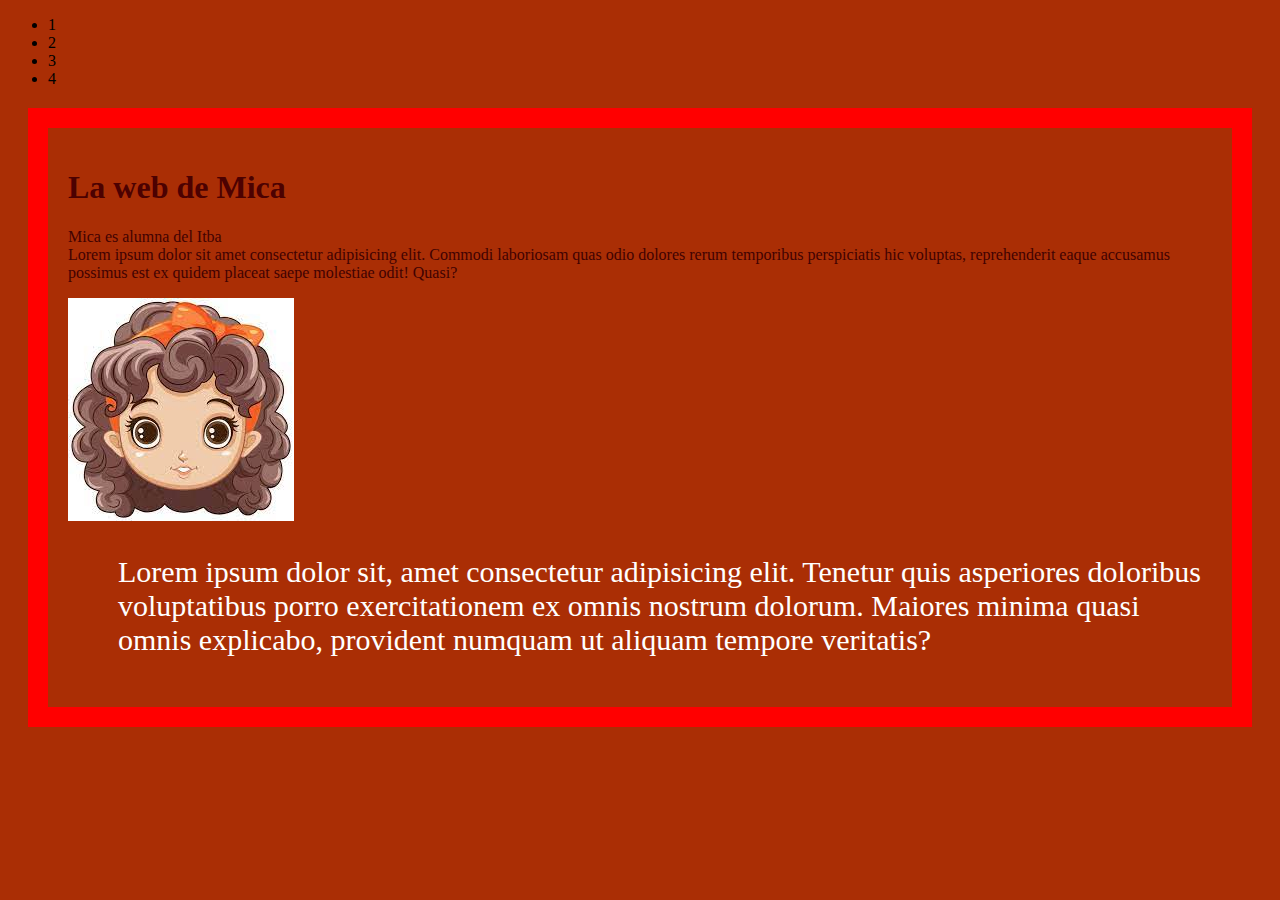
==== index.html @ bfc85cf5 "cambio dia 18" ====
<!DOCTYPE html>
<html lang="en">
<head>
    <meta charset="UTF-8">
    <meta name="viewport" content="width=device-width, initial-scale=1.0">
    <title>Top Web</title>
    <link rel="stylesheet" href="styles.css">
</head>


<ul>
    <li>1</li>
    <li>2</li>
    <li>3</li>
    <li>4</li>
</ul>
<ol type="I">
</ol>
<body>
    <div id="caja">
    <h1>La web de Mica</h1>
    <p>Mica es alumna del Itba <br>Lorem ipsum dolor sit amet consectetur adipisicing elit. Commodi laboriosam quas odio dolores rerum temporibus perspiciatis hic voluptas, reprehenderit eaque accusamus possimus est ex quidem placeat saepe molestiae odit! Quasi?</p>
    <img src="images/nena.jpeg" alt="yo en animacion">
    <p id="parrafoEnBlanco" class="letraGrande margenIzquierdo">
        Lorem ipsum dolor sit, amet consectetur adipisicing elit. Tenetur quis asperiores doloribus voluptatibus porro exercitationem ex omnis nostrum dolorum. Maiores minima quasi omnis explicabo, provident numquam ut aliquam tempore veritatis?
    </p>

    
</div>
    
</body>
</html>
---- styles.css ----
body{
    background-color: rgb(170, 46, 5);
}

h1{
    color: rgb(76, 1, 1);
}
p{
    color: rgb(65, 2, 2);
}

#parrafoEnBlanco{ 
    font-size: 30px;
    color: white;

}

.margenIzquierdo{
    margin-left: 50px;
}

#caja{
    border: 20px solid red;
    padding: 20px;
    margin: 20px;
}
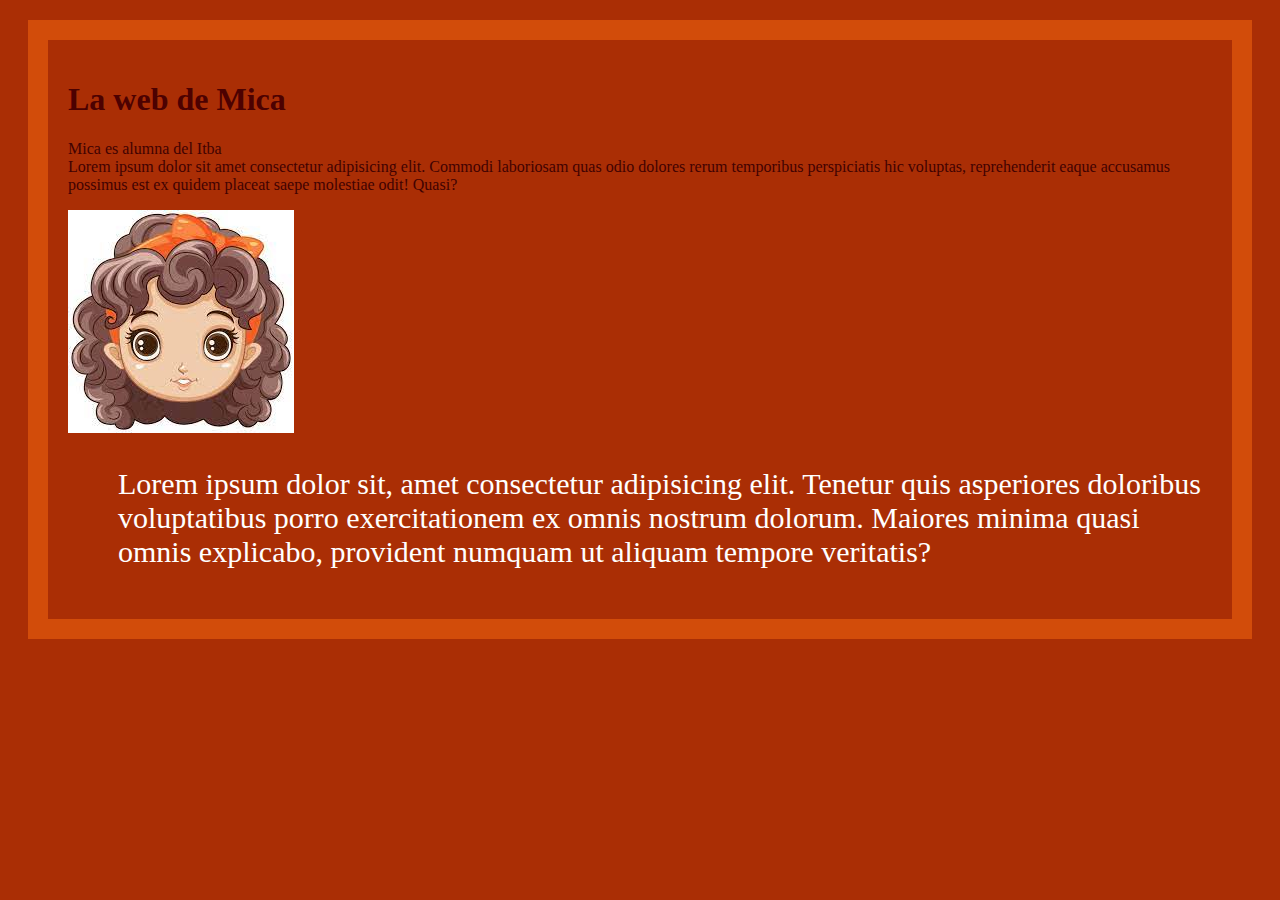
==== commit 26b90e35: "mas cambios" ====
--- a/index.html
+++ b/index.html
@@ -7,15 +7,6 @@
     <link rel="stylesheet" href="styles.css">
 </head>
 
-
-<ul>
-    <li>1</li>
-    <li>2</li>
-    <li>3</li>
-    <li>4</li>
-</ul>
-<ol type="I">
-</ol>
 <body>
     <div id="caja">
     <h1>La web de Mica</h1>
--- a/styles.css
+++ b/styles.css
@@ -20,7 +20,7 @@
 }
 
 #caja{
-    border: 20px solid red;
+    border: 20px solid rgb(210, 76, 10);
     padding: 20px;
     margin: 20px;
 }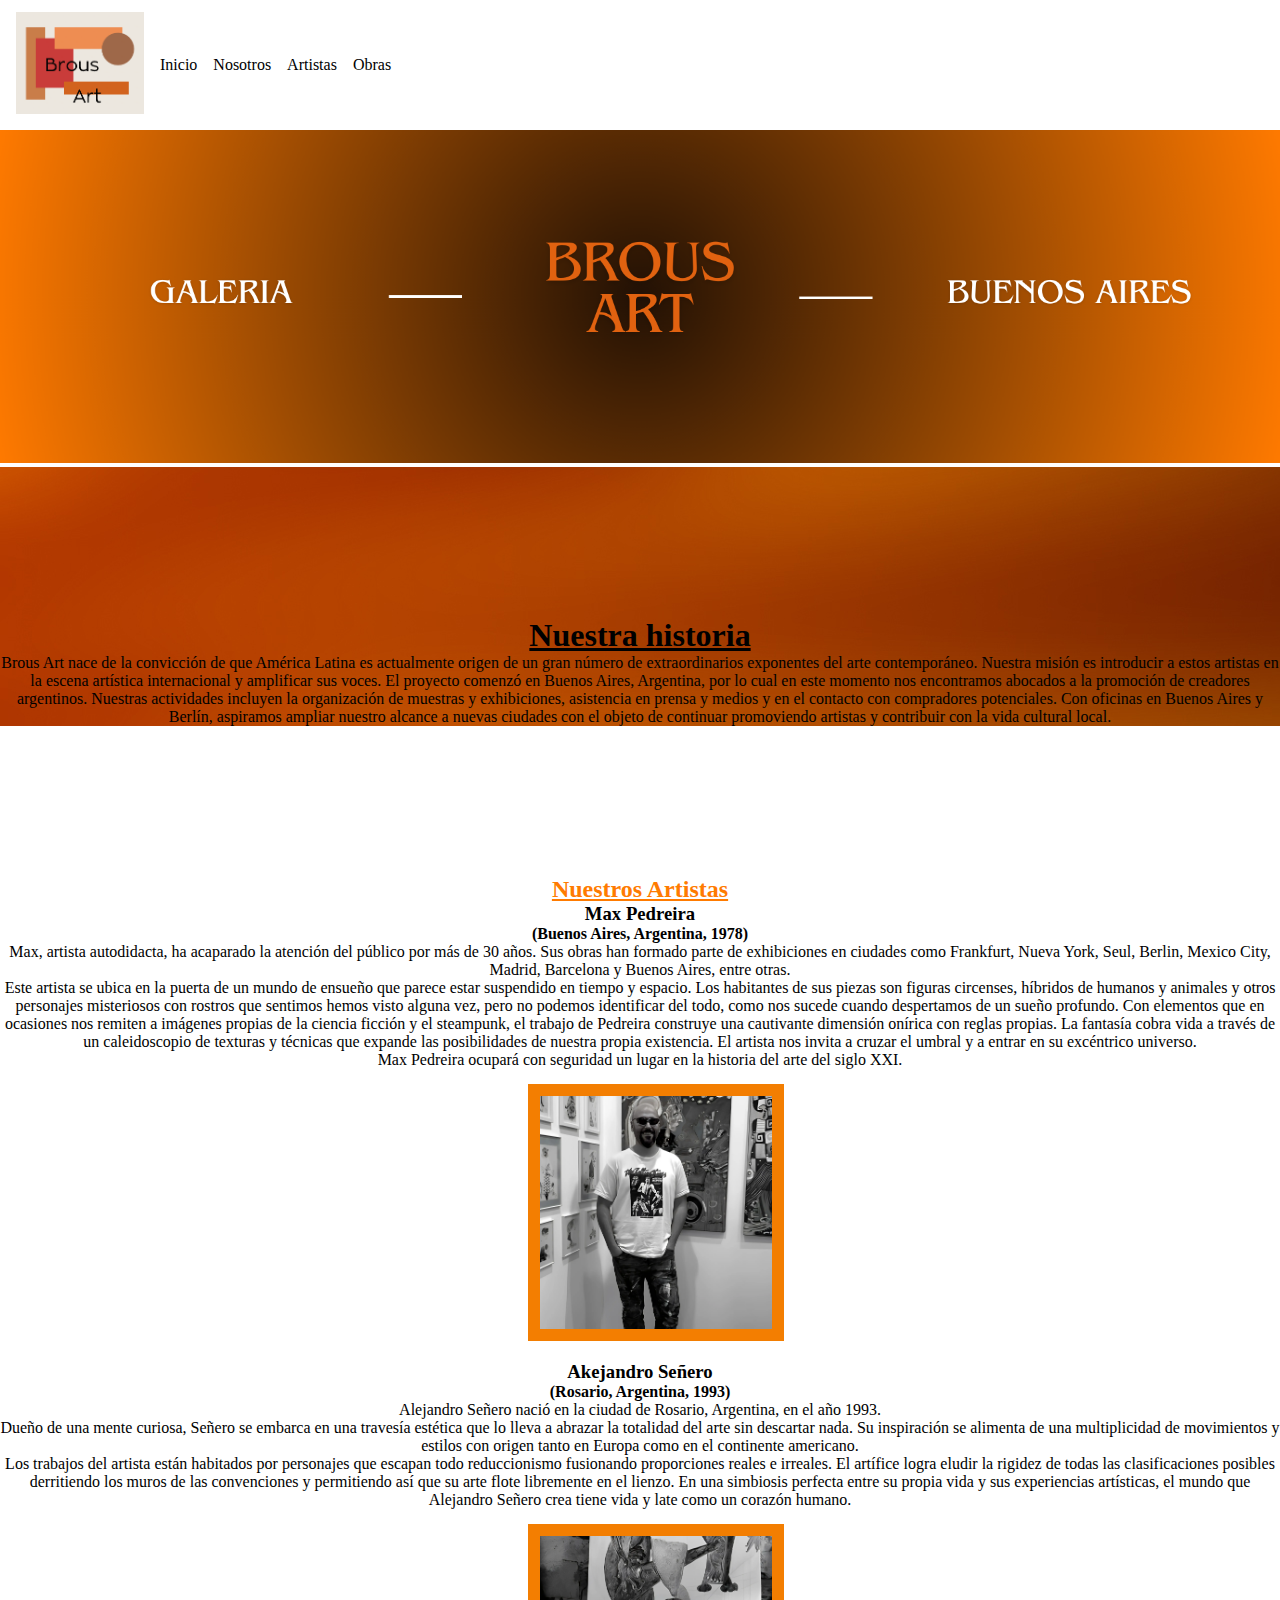
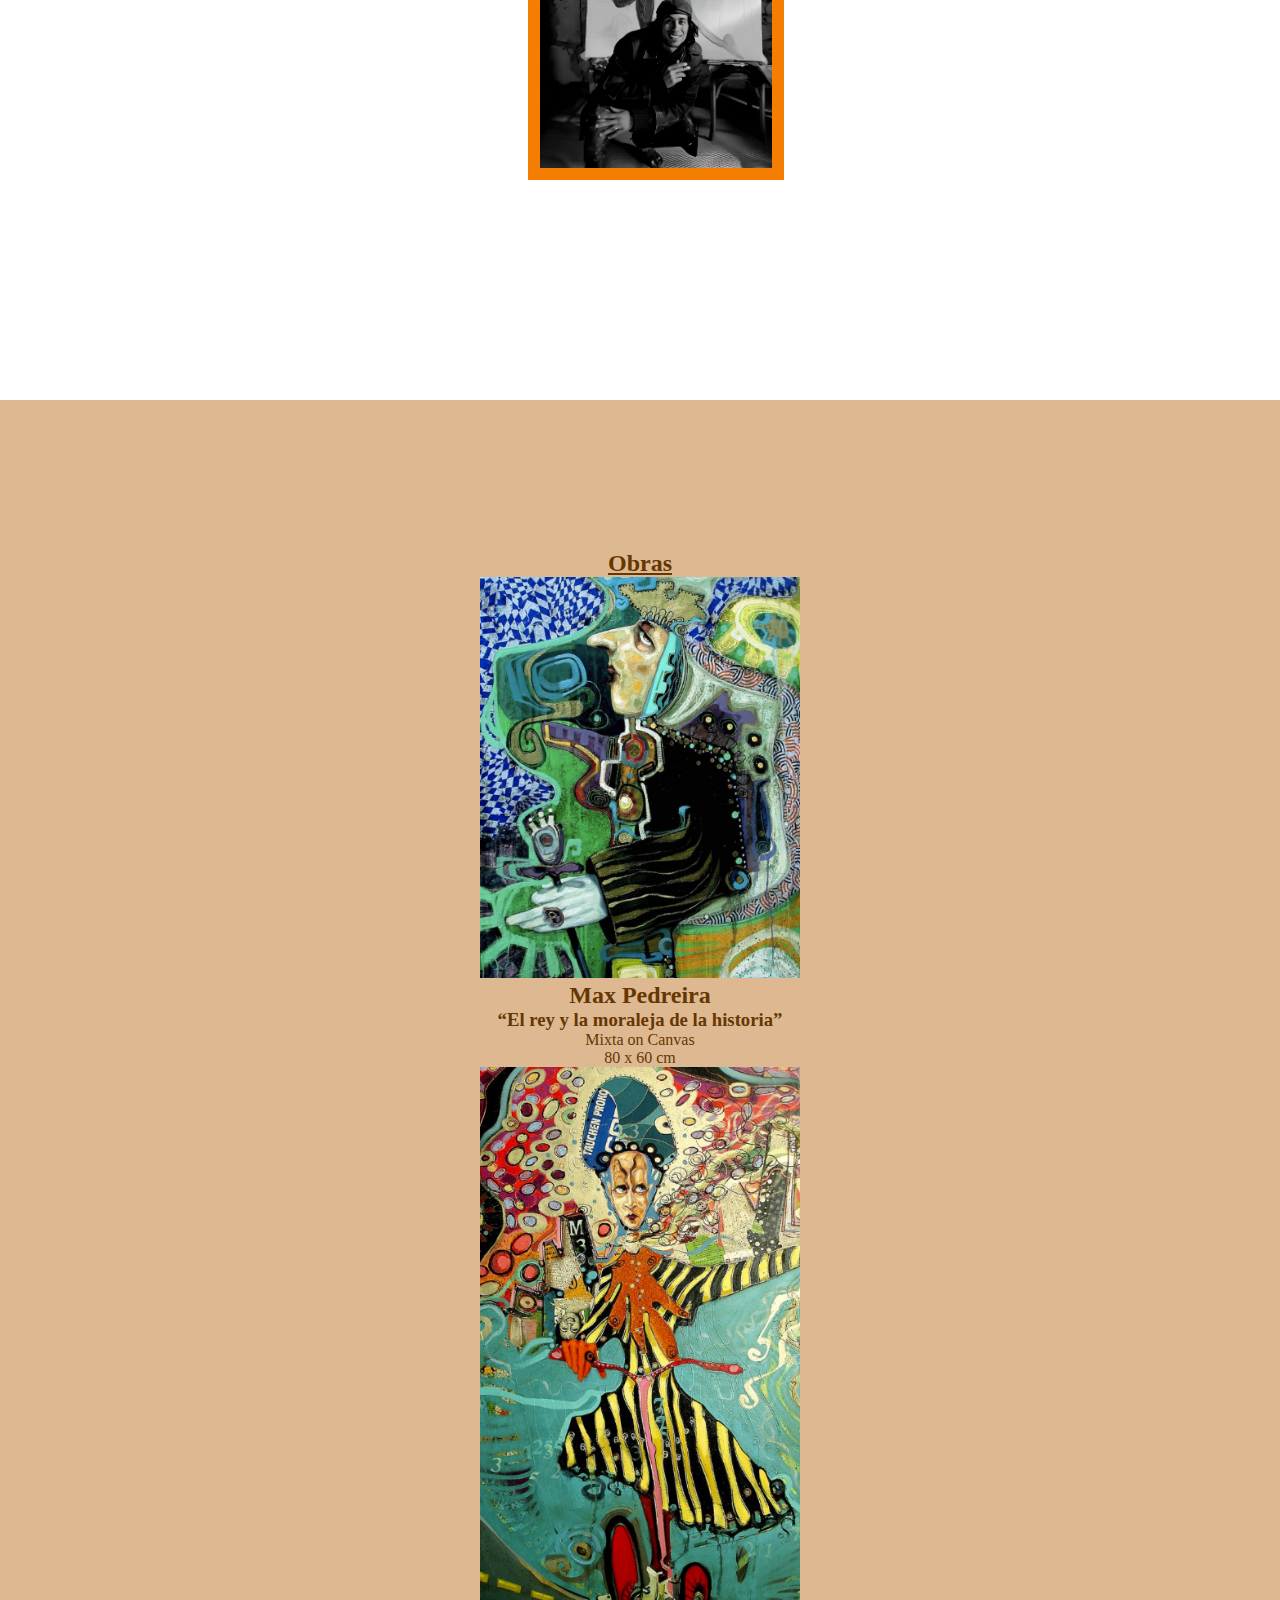
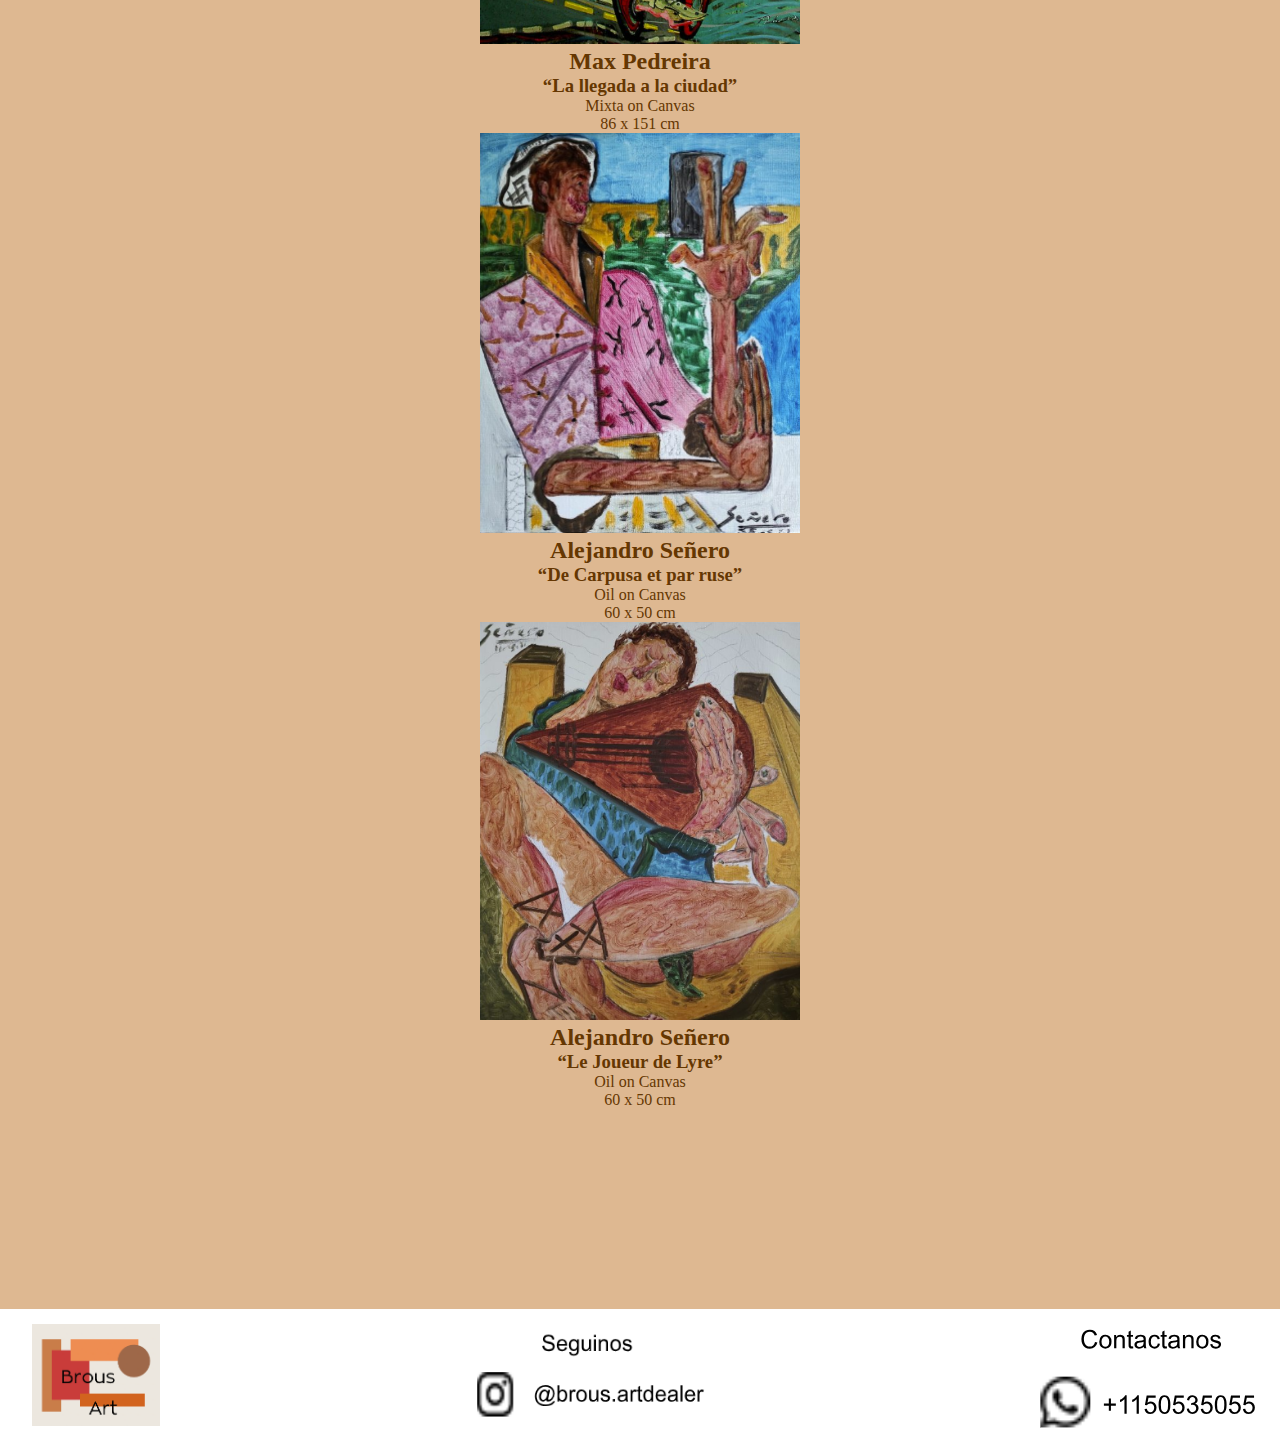
==== commit d9dd165d: "cambios" ====
--- a/index.html
+++ b/index.html
@@ -3,21 +3,128 @@
 <head>
     <meta charset="UTF-8">
     <meta name="viewport" content="width=device-width, initial-scale=1.0">
-    <title>Top Web</title>
-    <link rel="stylesheet" href="styles.css">
+    <title>Brous Art</title>
+    <link rel="stylesheet" href="style.css">
 </head>
+<body>
+    <header>
+        <nav>   
+    <!-- logo empresa -->
+    <a href="PW.html">
+        <img src="images/logo.PNG" alt="Logo">
+    </a>
+    <!-- barra de navegacion --> 
+        
+            <a href="#inicio">Inicio</a>
+            <a href="#nosotros">Nosotros</a> 
+            <a href="#artistas">Artistas</a> 
+            <a href="#obras">Obras</a>    
 
-<body>
-    <div id="caja">
-    <h1>La web de Mica</h1>
-    <p>Mica es alumna del Itba <br>Lorem ipsum dolor sit amet consectetur adipisicing elit. Commodi laboriosam quas odio dolores rerum temporibus perspiciatis hic voluptas, reprehenderit eaque accusamus possimus est ex quidem placeat saepe molestiae odit! Quasi?</p>
-    <img src="images/nena.jpeg" alt="yo en animacion">
-    <p id="parrafoEnBlanco" class="letraGrande margenIzquierdo">
-        Lorem ipsum dolor sit, amet consectetur adipisicing elit. Tenetur quis asperiores doloribus voluptatibus porro exercitationem ex omnis nostrum dolorum. Maiores minima quasi omnis explicabo, provident numquam ut aliquam tempore veritatis?
-    </p>
+            
+            <!-- Ejemplo: <a href="PW.html">Inicio</a> -->
+        </nav>
+    </header>
+    <main>
+        <section id="inicio">
+            <article>
+                <div>
+                    <img src="images/brous_main.png" alt="foto principal" width="100%" height="500px">
+                </div>
+            </article>
 
+        </section>
+        <section id="nosotros">
+            <article>
+                <div id="hero-banner">
+                    <h1><u>Nuestra historia</u></h1>
+                        <p>Brous Art nace de la convicción de que América Latina es actualmente origen de un gran número de extraordinarios exponentes del arte contemporáneo. Nuestra misión es introducir a estos artistas en la escena artística internacional y amplificar sus voces.
     
-</div>
+                            El proyecto comenzó en Buenos Aires, Argentina, por lo cual en este momento nos encontramos abocados a la promoción de creadores argentinos. Nuestras actividades incluyen la organización de muestras y exhibiciones, asistencia en prensa y medios y en el contacto con compradores potenciales.
+                            
+                            Con oficinas en Buenos Aires y Berlín, aspiramos ampliar nuestro alcance a nuevas ciudades con el objeto de continuar promoviendo artistas y contribuir con la vida cultural local.</p>
+                </div>
+            </article>
+
+        </section>
+        <section id="artistas">
+            <article>
+                <div>
+                    <h2 style="color: rgb(255, 123, 0);"><u>Nuestros Artistas</u></h2>
+                    <h3>Max Pedreira</h3>
+                    <h4>(Buenos Aires, Argentina, 1978)</h4>
+                    <p>
+                        Max, artista autodidacta, ha acaparado la atención del público por más de 30 años. Sus obras han formado parte de exhibiciones en ciudades como Frankfurt, Nueva York, Seul, Berlin, Mexico City, Madrid, Barcelona y Buenos Aires, entre otras.
+
+                    </p>
+                    <p>
+                        Este artista se ubica en la puerta de un mundo de ensueño que parece estar suspendido en tiempo y espacio. Los habitantes de sus piezas son figuras circenses, híbridos de humanos y animales y otros personajes misteriosos con rostros que sentimos hemos visto alguna vez, pero no podemos identificar del todo, como nos sucede cuando despertamos de un sueño profundo. Con elementos que en ocasiones nos remiten a imágenes propias de la ciencia ficción y el steampunk, el trabajo de Pedreira construye una cautivante dimensión onírica con reglas propias. La fantasía cobra vida a través de un caleidoscopio de texturas y técnicas que expande las posibilidades de nuestra propia existencia. El artista nos invita a cruzar el umbral y a entrar en su excéntrico universo.
+                    </p>
+                    <p>
+                        Max Pedreira ocupará con seguridad un lugar en la historia del arte del siglo XXI.
+                    </p>
+                    <a href="index.html"><img id="imagenart1" src="images/MP_pic.webp" alt="foto artista"></a>
+                </div>
+            </article>        
+            <article>
+                <div>
+                    <h3> Akejandro Señero</h3>
+                    <h4>(Rosario, Argentina, 1993)</h4>
+                    <p>
+                        Alejandro Señero nació en la ciudad de Rosario, Argentina, en el año 1993.
+                    </p>
+                    <p>
+                        Dueño de una mente curiosa, Señero se embarca en una travesía estética que lo lleva a abrazar la totalidad del arte sin descartar nada. Su inspiración se alimenta de una multiplicidad de movimientos y estilos con origen tanto en Europa como en el continente americano.
+                    </p>
+                    <p>
+                        Los trabajos del artista están habitados por personajes que escapan todo reduccionismo fusionando proporciones reales e irreales. El artífice logra eludir la rigidez de todas las clasificaciones posibles derritiendo los muros de las convenciones y permitiendo así que su arte flote libremente en el lienzo. En una simbiosis perfecta entre su propia vida y sus experiencias artísticas, el mundo que Alejandro Señero crea tiene vida y late como un corazón humano.
+
+                    </p>
+                    <a href="index.html"><img id="imagenart2" src="images/AS_pic.webp" alt="foto artista"></a>
+                </div>
+            </article>
+            </section>
+            
+            <section id="obras">
+                <article>
+                    <div>
+                        <h2><u>Obras</u></h2>
+                        <a href="index.html"><img class="cuadros" src="images/cuadro1_mp.png" alt=""></a>
+                        <h2>Max Pedreira</h2>
+                        <h3>“El rey y la moraleja de la historia”</h3>
+                        <p>Mixta on Canvas</p>
+                        <p>80 x 60 cm</p>
+                        <a href="index.html"><img class="cuadros" src="images/cuadro2_mp.png" alt=""></a>
+                        <h2>Max Pedreira</h2>
+                        <h3>“La llegada a la ciudad”</h3>
+                        <p>Mixta on Canvas</p>
+                        <p>86 x 151 cm</p>
+                        <a href="index.html"><img class="cuadros" src="images/cuadro1_as.png" alt=""></a>
+                        <h2>Alejandro Señero</h2>
+                        <h3>“De Carpusa et par ruse”</h3>
+                        <p>Oil on Canvas</p>
+                        <p>60 x 50 cm</p>
+                        <a href="index.html"><img class="cuadros" src="images/cuadro2_as.png" alt=""></a>
+                        <h2>Alejandro Señero</h2>
+                        <h3>“Le Joueur de Lyre”</h3>
+                        <p>Oil on Canvas</p>
+                        <p>60 x 50 cm</p>
+                    </div>
+                </article>
     
+            </section>
+
+        </section>
+    </main>
+        
+    <footer>
+        <a href="index.html"><img id="imagenFooter" src="images/logo.PNG" alt="Logo"></a>
+        
+        <!-- Redes sociales -->
+
+            <a href="https://www.instagram.com/brous.artdealer?igsh=MTJwZ2JqejhmYXEyMg==" class="footerDerecha"><img src="images/ig_ok.png" alt=""></a>
+            <a href="#" class="footerDerecha"><img src="images/wpp_ok.png" alt=""></a>
+
+    </footer>
 </body>
-</html>+</html>
+
--- a/style.css
+++ b/style.css
@@ -0,0 +1,133 @@
+
+*{
+    margin: 0px;
+    padding: 0px;
+    box-sizing: border-box;
+
+}
+
+body{
+    background-color: rgb(222, 184, 145);
+}
+
+header {
+    display: flex;
+    background-color: rgb(255, 255, 255);
+    width: 100%;
+    height: 130px;
+    position: sticky;
+    top: 0px;
+}
+
+
+nav {
+    display: flex; /* Convertimos el nav en un flex container */
+    align-items: center; /* Centramos los elementos verticalmente */
+
+}
+
+header img {
+    
+    width: 10vw;
+}
+
+header nav a {
+    text-decoration: none;
+    color: black;
+    background-color: rgb(255, 255, 255);
+    margin-left: 16px; /* Espacio entre las etiquetas "a" */
+}
+
+main{
+    background-color: rgb(255, 255, 255); 
+    width: 100%;
+}
+
+#nosotros{
+    padding-top: 150px;
+    text-align: center;
+
+    background-image: url(../images/vecteezy_ilustracao-de-fundo-gradiente-laranja-e-preto_7262205.jpg);
+}
+
+
+
+
+#artistas{
+    padding-top: 150px;
+    text-align: center;
+
+    margin-bottom: 200px;
+}
+
+
+#imagenart1{
+    margin-left: 32px;
+    margin-top: 15px;
+    margin-bottom: 16px;
+    width: 20vw;
+    border: 1vw solid #f37e01;
+}
+
+#imagenart2{
+    margin-left: 32px;
+    margin-top: 15px;
+    margin-bottom: 16px;
+    width: 20vw;
+    border: 1vw solid #f37e01;
+}
+
+.cuadros{
+    width: 25vw;
+}
+
+#obras{
+    padding-top: 150px;
+    background-color: rgb(222, 184, 145);
+    color: #653702;
+    text-align: center;
+
+    margin-bottom: 200px;
+}
+
+#imagenFooter {
+    margin-left: 32px;
+    margin-top: 15px;
+    margin-bottom: 16px;
+    width: 10vw;
+}
+
+footer {
+    display: flex;
+    align-items: center; /* Centra verticalmente los elementos */
+    background-color: rgb(255, 255, 255);
+    width: 100%;
+}
+
+.footerDerecha {
+    margin-left: auto; /* Mueve los elementos al final del contenedor */
+    width: 20vw;
+}
+
+/*rgb(222, 184, 145) background color orignal */
+
+/* Estilos para dispositivos móviles */
+@media only screen and (max-width: 768px) {
+    /* Estilos para dispositivos con un ancho máximo de 768px */
+}
+
+/* Estilos para dispositivos de escritorio */
+@media only screen and (min-width: 769px) {
+    /* Estilos para dispositivos con un ancho mínimo de 769px (escritorio) */
+}
+
+.container {
+    width: 100%; /* Utiliza el ancho completo del contenedor padre */
+    max-width: 1200px; /* Limita el ancho máximo del contenedor */
+    margin: 0 auto; /* Centra el contenedor horizontalmente */
+}
+
+img {
+    max-width: 100%; /* La imagen no será más ancha que su contenedor */
+    height: auto; /* Mantiene la relación de aspecto original */
+}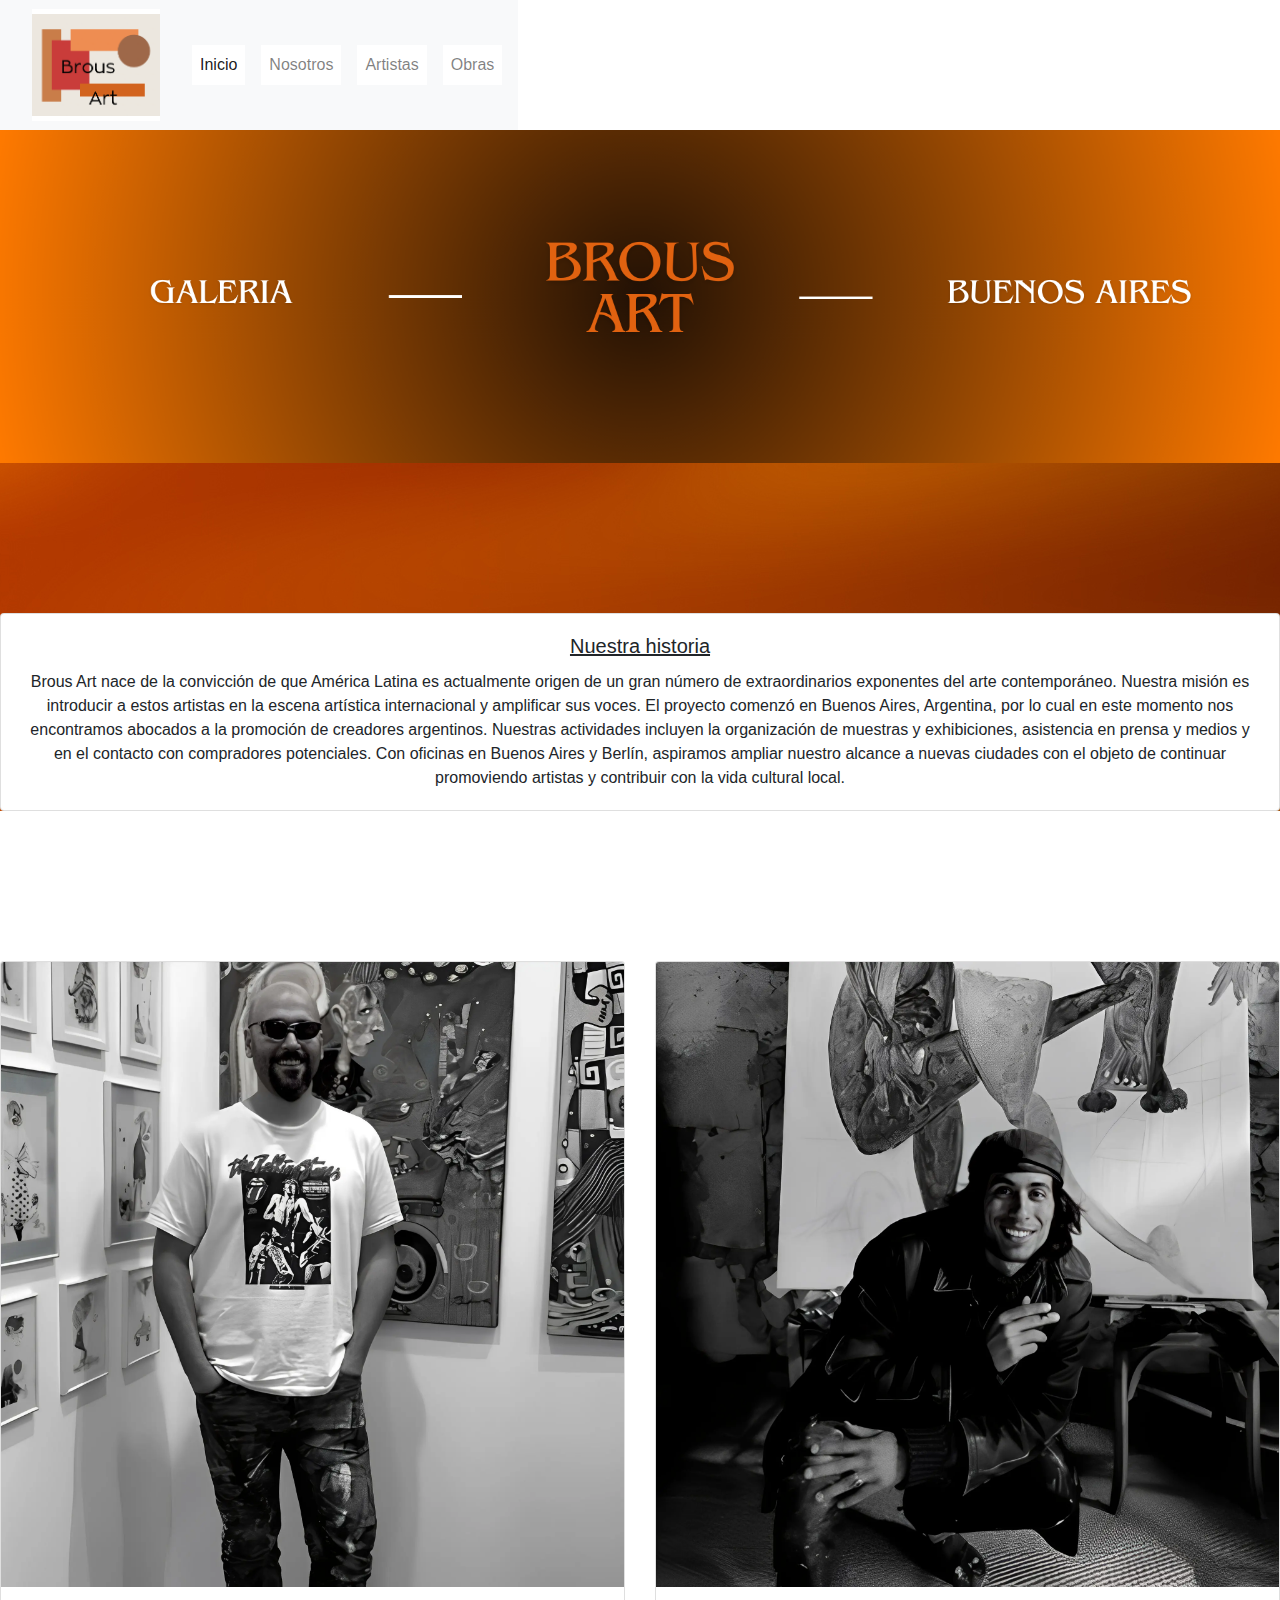
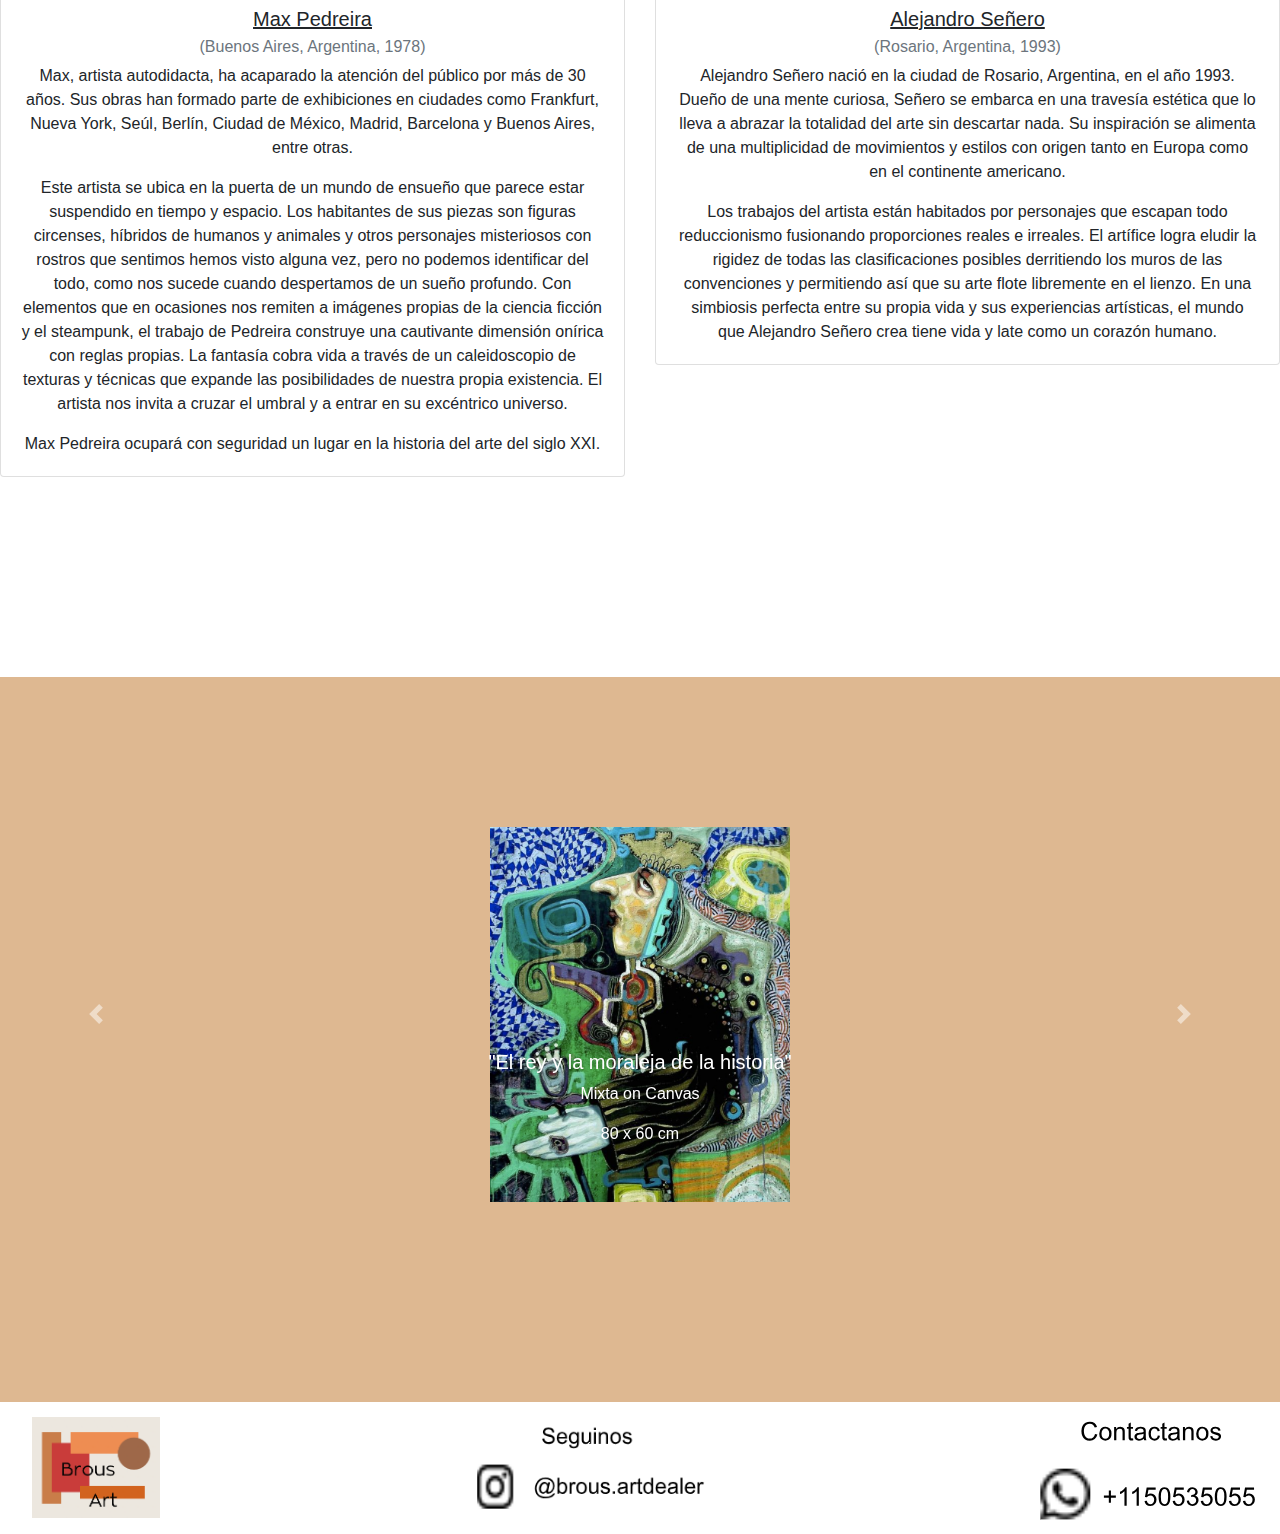
==== commit bd99587d: "cambios" ====
--- a/index.html
+++ b/index.html
@@ -1,130 +1,266 @@
 <!DOCTYPE html>
 <html lang="en">
-<head>
-    <meta charset="UTF-8">
-    <meta name="viewport" content="width=device-width, initial-scale=1.0">
+  <head>
+    <meta charset="UTF-8" />
+    <meta name="viewport" content="width=device-width, initial-scale=1.0" />
     <title>Brous Art</title>
-    <link rel="stylesheet" href="style.css">
-</head>
-<body>
+    <link
+      rel="stylesheet"
+      href="https://stackpath.bootstrapcdn.com/bootstrap/4.5.2/css/bootstrap.min.css"
+    />
+    <link rel="stylesheet" href="style.css" />
+  </head>
+  <body>
     <header>
-        <nav>   
-    <!-- logo empresa -->
-    <a href="PW.html">
-        <img src="images/logo.PNG" alt="Logo">
-    </a>
-    <!-- barra de navegacion --> 
-        
-            <a href="#inicio">Inicio</a>
-            <a href="#nosotros">Nosotros</a> 
-            <a href="#artistas">Artistas</a> 
-            <a href="#obras">Obras</a>    
-
-            
-            <!-- Ejemplo: <a href="PW.html">Inicio</a> -->
-        </nav>
+      <nav class="navbar navbar-expand-lg navbar-light bg-light">
+        <!-- Logo empresa -->
+        <a class="navbar-brand" href="PW.html">
+          <img src="images/logo.PNG" alt="Logo" />
+        </a>
+        <!-- Botón para hamburguesa en dispositivos móviles -->
+        <button
+          class="navbar-toggler"
+          type="button"
+          data-toggle="collapse"
+          data-target="#navbarSupportedContent"
+          aria-controls="navbarSupportedContent"
+          aria-expanded="false"
+          aria-label="Toggle navigation"
+        >
+          <span class="navbar-toggler-icon"></span>
+        </button>
+
+        <div class="collapse navbar-collapse" id="navbarSupportedContent">
+          <ul class="navbar-nav mr-auto">
+            <li class="nav-item active">
+              <a class="nav-link" href="#inicio">Inicio</a>
+            </li>
+            <li class="nav-item">
+              <a class="nav-link" href="#nosotros">Nosotros</a>
+            </li>
+            <li class="nav-item">
+              <a class="nav-link" href="#artistas">Artistas</a>
+            </li>
+            <li class="nav-item">
+              <a class="nav-link" href="#obras">Obras</a>
+            </li>
+          </ul>
+        </div>
+      </nav>
     </header>
     <main>
-        <section id="inicio">
-            <article>
-                <div>
-                    <img src="images/brous_main.png" alt="foto principal" width="100%" height="500px">
-                </div>
-            </article>
-
-        </section>
-        <section id="nosotros">
-            <article>
-                <div id="hero-banner">
-                    <h1><u>Nuestra historia</u></h1>
-                        <p>Brous Art nace de la convicción de que América Latina es actualmente origen de un gran número de extraordinarios exponentes del arte contemporáneo. Nuestra misión es introducir a estos artistas en la escena artística internacional y amplificar sus voces.
-    
-                            El proyecto comenzó en Buenos Aires, Argentina, por lo cual en este momento nos encontramos abocados a la promoción de creadores argentinos. Nuestras actividades incluyen la organización de muestras y exhibiciones, asistencia en prensa y medios y en el contacto con compradores potenciales.
-                            
-                            Con oficinas en Buenos Aires y Berlín, aspiramos ampliar nuestro alcance a nuevas ciudades con el objeto de continuar promoviendo artistas y contribuir con la vida cultural local.</p>
-                </div>
-            </article>
-
-        </section>
-        <section id="artistas">
-            <article>
-                <div>
-                    <h2 style="color: rgb(255, 123, 0);"><u>Nuestros Artistas</u></h2>
-                    <h3>Max Pedreira</h3>
-                    <h4>(Buenos Aires, Argentina, 1978)</h4>
-                    <p>
-                        Max, artista autodidacta, ha acaparado la atención del público por más de 30 años. Sus obras han formado parte de exhibiciones en ciudades como Frankfurt, Nueva York, Seul, Berlin, Mexico City, Madrid, Barcelona y Buenos Aires, entre otras.
-
-                    </p>
-                    <p>
-                        Este artista se ubica en la puerta de un mundo de ensueño que parece estar suspendido en tiempo y espacio. Los habitantes de sus piezas son figuras circenses, híbridos de humanos y animales y otros personajes misteriosos con rostros que sentimos hemos visto alguna vez, pero no podemos identificar del todo, como nos sucede cuando despertamos de un sueño profundo. Con elementos que en ocasiones nos remiten a imágenes propias de la ciencia ficción y el steampunk, el trabajo de Pedreira construye una cautivante dimensión onírica con reglas propias. La fantasía cobra vida a través de un caleidoscopio de texturas y técnicas que expande las posibilidades de nuestra propia existencia. El artista nos invita a cruzar el umbral y a entrar en su excéntrico universo.
-                    </p>
-                    <p>
-                        Max Pedreira ocupará con seguridad un lugar en la historia del arte del siglo XXI.
-                    </p>
-                    <a href="index.html"><img id="imagenart1" src="images/MP_pic.webp" alt="foto artista"></a>
-                </div>
-            </article>        
-            <article>
-                <div>
-                    <h3> Akejandro Señero</h3>
-                    <h4>(Rosario, Argentina, 1993)</h4>
-                    <p>
-                        Alejandro Señero nació en la ciudad de Rosario, Argentina, en el año 1993.
-                    </p>
-                    <p>
-                        Dueño de una mente curiosa, Señero se embarca en una travesía estética que lo lleva a abrazar la totalidad del arte sin descartar nada. Su inspiración se alimenta de una multiplicidad de movimientos y estilos con origen tanto en Europa como en el continente americano.
-                    </p>
-                    <p>
-                        Los trabajos del artista están habitados por personajes que escapan todo reduccionismo fusionando proporciones reales e irreales. El artífice logra eludir la rigidez de todas las clasificaciones posibles derritiendo los muros de las convenciones y permitiendo así que su arte flote libremente en el lienzo. En una simbiosis perfecta entre su propia vida y sus experiencias artísticas, el mundo que Alejandro Señero crea tiene vida y late como un corazón humano.
-
-                    </p>
-                    <a href="index.html"><img id="imagenart2" src="images/AS_pic.webp" alt="foto artista"></a>
-                </div>
-            </article>
-            </section>
-            
-            <section id="obras">
-                <article>
-                    <div>
-                        <h2><u>Obras</u></h2>
-                        <a href="index.html"><img class="cuadros" src="images/cuadro1_mp.png" alt=""></a>
-                        <h2>Max Pedreira</h2>
-                        <h3>“El rey y la moraleja de la historia”</h3>
-                        <p>Mixta on Canvas</p>
-                        <p>80 x 60 cm</p>
-                        <a href="index.html"><img class="cuadros" src="images/cuadro2_mp.png" alt=""></a>
-                        <h2>Max Pedreira</h2>
-                        <h3>“La llegada a la ciudad”</h3>
-                        <p>Mixta on Canvas</p>
-                        <p>86 x 151 cm</p>
-                        <a href="index.html"><img class="cuadros" src="images/cuadro1_as.png" alt=""></a>
-                        <h2>Alejandro Señero</h2>
-                        <h3>“De Carpusa et par ruse”</h3>
-                        <p>Oil on Canvas</p>
-                        <p>60 x 50 cm</p>
-                        <a href="index.html"><img class="cuadros" src="images/cuadro2_as.png" alt=""></a>
-                        <h2>Alejandro Señero</h2>
-                        <h3>“Le Joueur de Lyre”</h3>
-                        <p>Oil on Canvas</p>
-                        <p>60 x 50 cm</p>
-                    </div>
-                </article>
-    
-            </section>
-
-        </section>
+      <section id="inicio">
+        <article>
+          <div>
+            <img
+              src="images/brous_main.png"
+              alt="foto principal"
+              width="100%"
+              height="500px"
+            />
+          </div>
+        </article>
+      </section>
+      <section id="nosotros" class="row">
+        <article class="col-md-12">
+          <div class="card">
+            <div class="card-body">
+              <h5 class="card-title"><u>Nuestra historia</u></h5>
+              <p class="card-text">
+                Brous Art nace de la convicción de que América Latina es
+                actualmente origen de un gran número de extraordinarios
+                exponentes del arte contemporáneo. Nuestra misión es introducir
+                a estos artistas en la escena artística internacional y
+                amplificar sus voces. El proyecto comenzó en Buenos Aires,
+                Argentina, por lo cual en este momento nos encontramos abocados
+                a la promoción de creadores argentinos. Nuestras actividades
+                incluyen la organización de muestras y exhibiciones, asistencia
+                en prensa y medios y en el contacto con compradores potenciales.
+                Con oficinas en Buenos Aires y Berlín, aspiramos ampliar nuestro
+                alcance a nuevas ciudades con el objeto de continuar promoviendo
+                artistas y contribuir con la vida cultural local.
+              </p>
+            </div>
+          </div>
+        </article>
+      </section>
+      <section id="artistas" class="row">
+        <article class="col-md-6">
+          <div class="card">
+            <img
+              src="images/MP_pic.webp"
+              class="card-img-top"
+              alt="Foto de Max Pedreira"
+            />
+            <div class="card-body">
+              <h5 class="card-title"><u>Max Pedreira</u></h5>
+              <h6 class="card-subtitle mb-2 text-muted">
+                (Buenos Aires, Argentina, 1978)
+              </h6>
+              <p class="card-text">
+                Max, artista autodidacta, ha acaparado la atención del público
+                por más de 30 años. Sus obras han formado parte de exhibiciones
+                en ciudades como Frankfurt, Nueva York, Seúl, Berlín, Ciudad de
+                México, Madrid, Barcelona y Buenos Aires, entre otras.
+              </p>
+              <p class="card-text">
+                Este artista se ubica en la puerta de un mundo de ensueño que
+                parece estar suspendido en tiempo y espacio. Los habitantes de
+                sus piezas son figuras circenses, híbridos de humanos y animales
+                y otros personajes misteriosos con rostros que sentimos hemos
+                visto alguna vez, pero no podemos identificar del todo, como nos
+                sucede cuando despertamos de un sueño profundo. Con elementos
+                que en ocasiones nos remiten a imágenes propias de la ciencia
+                ficción y el steampunk, el trabajo de Pedreira construye una
+                cautivante dimensión onírica con reglas propias. La fantasía
+                cobra vida a través de un caleidoscopio de texturas y técnicas
+                que expande las posibilidades de nuestra propia existencia. El
+                artista nos invita a cruzar el umbral y a entrar en su
+                excéntrico universo.
+              </p>
+              <p class="card-text">
+                Max Pedreira ocupará con seguridad un lugar en la historia del
+                arte del siglo XXI.
+              </p>
+            </div>
+          </div>
+        </article>
+
+        <article class="col-md-6">
+          <div class="card">
+            <img
+              src="images/AS_pic.webp"
+              class="card-img-top"
+              alt="Foto de Alejandro Señero"
+            />
+            <div class="card-body">
+              <h5 class="card-title"><u>Alejandro Señero</u></h5>
+              <h6 class="card-subtitle mb-2 text-muted">
+                (Rosario, Argentina, 1993)
+              </h6>
+              <p class="card-text">
+                Alejandro Señero nació en la ciudad de Rosario, Argentina, en el
+                año 1993. Dueño de una mente curiosa, Señero se embarca en una
+                travesía estética que lo lleva a abrazar la totalidad del arte
+                sin descartar nada. Su inspiración se alimenta de una
+                multiplicidad de movimientos y estilos con origen tanto en
+                Europa como en el continente americano.
+              </p>
+              <p class="card-text">
+                Los trabajos del artista están habitados por personajes que
+                escapan todo reduccionismo fusionando proporciones reales e
+                irreales. El artífice logra eludir la rigidez de todas las
+                clasificaciones posibles derritiendo los muros de las
+                convenciones y permitiendo así que su arte flote libremente en
+                el lienzo. En una simbiosis perfecta entre su propia vida y sus
+                experiencias artísticas, el mundo que Alejandro Señero crea
+                tiene vida y late como un corazón humano.
+              </p>
+            </div>
+          </div>
+        </article>
+      </section>
+      <style>
+        #carouselObras .carousel-item img {
+          max-width: 300px;
+          margin: 0 auto;
+        }
+      </style>
+
+      <section id="obras">
+        <div id="carouselObras" class="carousel slide" data-ride="carousel">
+          <div class="carousel-inner">
+            <div class="carousel-item active">
+              <img
+                src="images/cuadro1_mp.png"
+                class="d-block w-100"
+                alt="Cuadro 1"
+              />
+              <div class="carousel-caption d-none d-md-block">
+                <h5>"El rey y la moraleja de la historia"</h5>
+                <p>Mixta on Canvas</p>
+                <p>80 x 60 cm</p>
+              </div>
+            </div>
+            <div class="carousel-item">
+              <img
+                src="images/cuadro2_mp.png"
+                class="d-block w-100"
+                alt="Cuadro 2"
+              />
+              <div class="carousel-caption d-none d-md-block">
+                <h5>"La llegada a la ciudad"</h5>
+                <p>Mixta on Canvas</p>
+                <p>86 x 151 cm</p>
+              </div>
+            </div>
+            <div class="carousel-item">
+              <img
+                src="images/cuadro1_as.png"
+                class="d-block w-100"
+                alt="Cuadro 3"
+              />
+              <div class="carousel-caption d-none d-md-block">
+                <h5>"De Carpusa et par ruse"</h5>
+                <p>Oil on Canvas</p>
+                <p>60 x 50 cm</p>
+              </div>
+            </div>
+            <div class="carousel-item">
+              <img
+                src="images/cuadro2_as.png"
+                class="d-block w-100"
+                alt="Cuadro 4"
+              />
+              <div class="carousel-caption d-none d-md-block">
+                <h5>"Le Joueur de Lyre"</h5>
+                <p>Oil on Canvas</p>
+                <p>60 x 50 cm</p>
+              </div>
+            </div>
+          </div>
+          <a
+            class="carousel-control-prev"
+            href="#carouselObras"
+            role="button"
+            data-slide="prev"
+          >
+            <span class="carousel-control-prev-icon" aria-hidden="true"></span>
+            <span class="sr-only">Anterior</span>
+          </a>
+          <a
+            class="carousel-control-next"
+            href="#carouselObras"
+            role="button"
+            data-slide="next"
+          >
+            <span class="carousel-control-next-icon" aria-hidden="true"></span>
+            <span class="sr-only">Siguiente</span>
+          </a>
+        </div>
+      </section>
     </main>
-        
+
     <footer>
-        <a href="index.html"><img id="imagenFooter" src="images/logo.PNG" alt="Logo"></a>
-        
-        <!-- Redes sociales -->
-
-            <a href="https://www.instagram.com/brous.artdealer?igsh=MTJwZ2JqejhmYXEyMg==" class="footerDerecha"><img src="images/ig_ok.png" alt=""></a>
-            <a href="#" class="footerDerecha"><img src="images/wpp_ok.png" alt=""></a>
-
+      <a href="index.html"
+        ><img id="imagenFooter" src="images/logo.PNG" alt="Logo"
+      /></a>
+
+      <!-- Redes sociales -->
+
+      <a
+        href="https://www.instagram.com/brous.artdealer?igsh=MTJwZ2JqejhmYXEyMg=="
+        class="footerDerecha"
+        ><img src="images/ig_ok.png" alt=""
+      /></a>
+      <a href="#" class="footerDerecha"
+        ><img src="images/wpp_ok.png" alt=""
+      /></a>
     </footer>
-</body>
+
+    <!-- Scripts de Bootstrap y JQuery -->
+    <script src="https://code.jquery.com/jquery-3.5.1.slim.min.js"></script>
+    <script src="https://cdn.jsdelivr.net/npm/@popperjs/core@2.5.3/dist/umd/popper.min.js"></script>
+    <script src="https://stackpath.bootstrapcdn.com/bootstrap/4.5.2/js/bootstrap.min.js"></script>
+  </body>
 </html>
-
--- a/style.css
+++ b/style.css
@@ -1,7 +1,5 @@
 
 *{
-    margin: 0px;
-    padding: 0px;
     box-sizing: border-box;
 
 }
@@ -15,7 +13,6 @@
     background-color: rgb(255, 255, 255);
     width: 100%;
     height: 130px;
-    position: sticky;
     top: 0px;
 }
 
@@ -49,8 +46,6 @@
 
     background-image: url(../images/vecteezy_ilustracao-de-fundo-gradiente-laranja-e-preto_7262205.jpg);
 }
-
-
 
 
 #artistas{
@@ -111,16 +106,6 @@
 
 /*rgb(222, 184, 145) background color orignal */
 
-/* Estilos para dispositivos móviles */
-@media only screen and (max-width: 768px) {
-    /* Estilos para dispositivos con un ancho máximo de 768px */
-}
-
-/* Estilos para dispositivos de escritorio */
-@media only screen and (min-width: 769px) {
-    /* Estilos para dispositivos con un ancho mínimo de 769px (escritorio) */
-}
-
 .container {
     width: 100%; /* Utiliza el ancho completo del contenedor padre */
     max-width: 1200px; /* Limita el ancho máximo del contenedor */
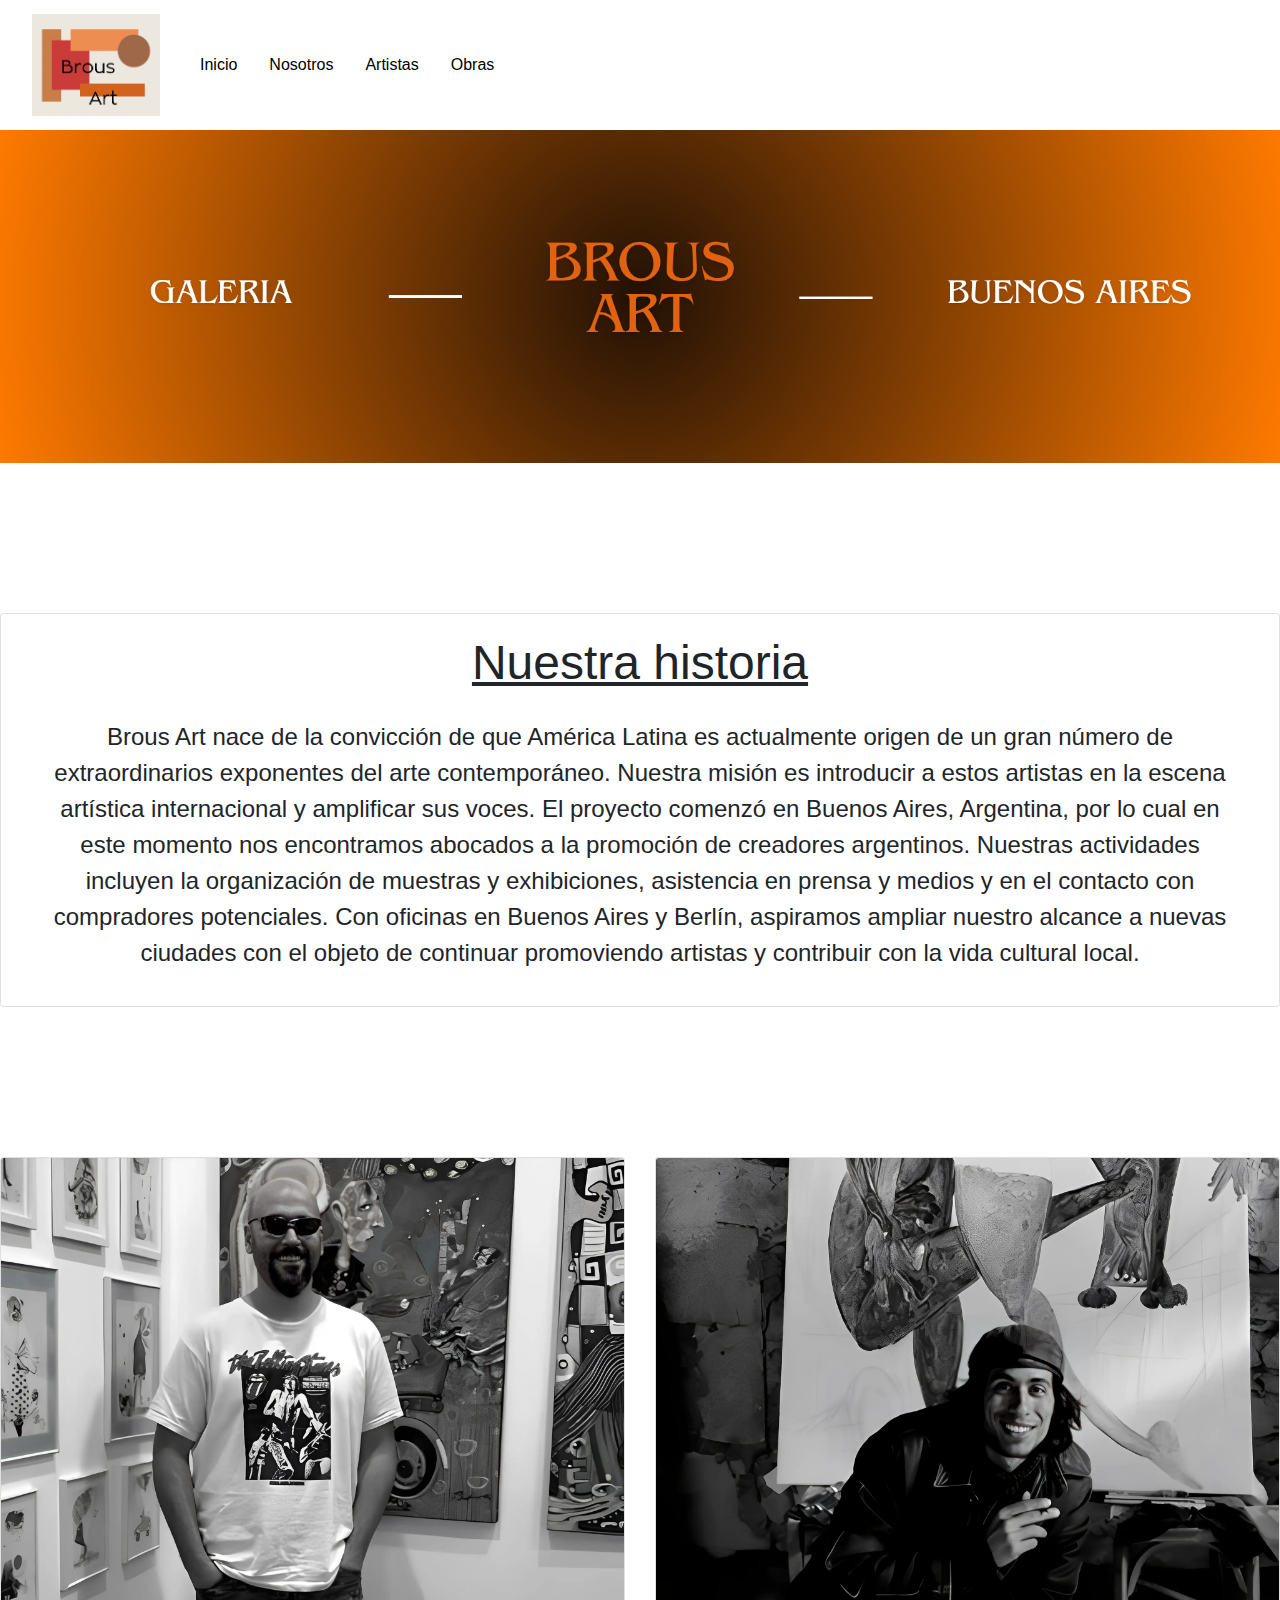
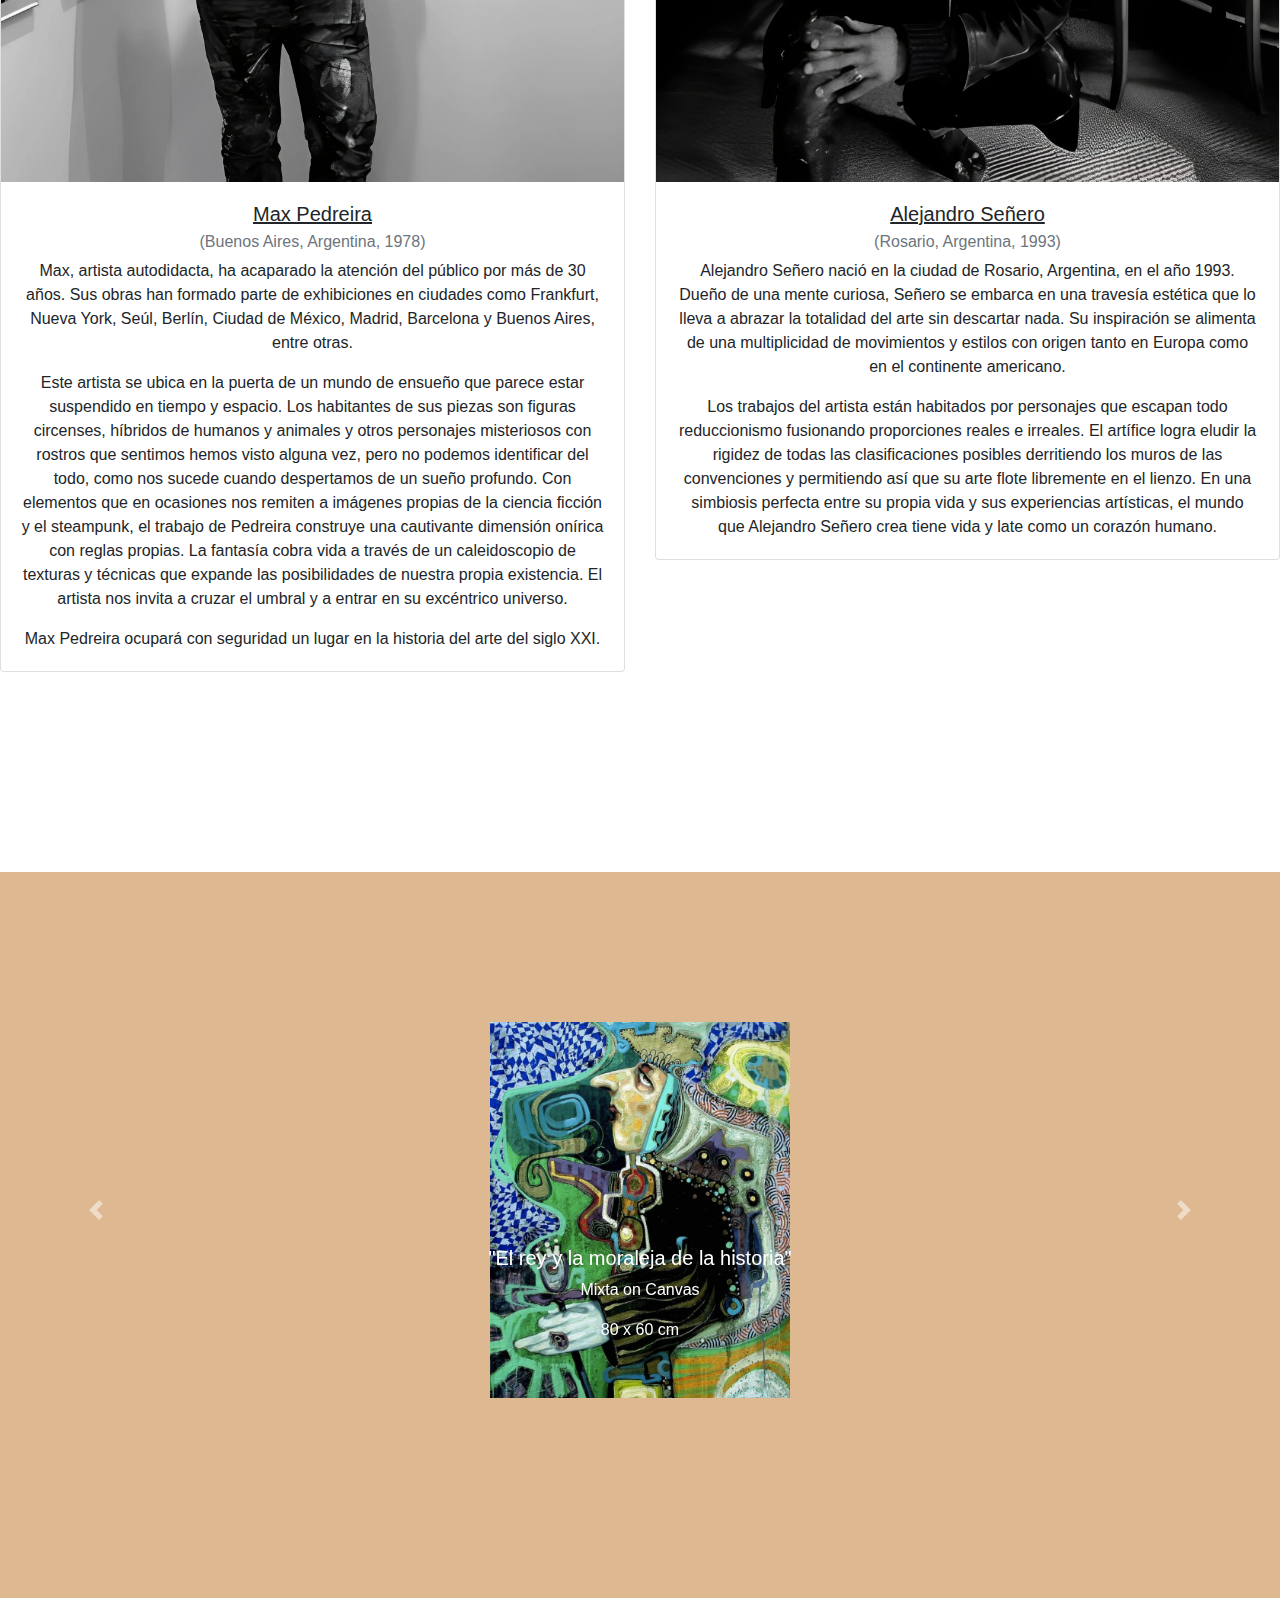
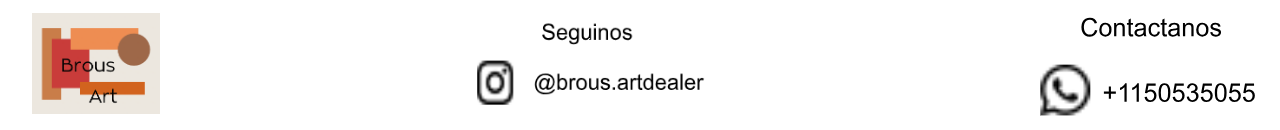
==== commit 2bcbf52c: "cambios" ====
--- a/index.html
+++ b/index.html
@@ -9,12 +9,16 @@
       href="https://stackpath.bootstrapcdn.com/bootstrap/4.5.2/css/bootstrap.min.css"
     />
     <link rel="stylesheet" href="style.css" />
+    <link
+    rel="stylesheet"
+    href="https://cdnjs.cloudflare.com/ajax/libs/animate.css/4.1.1/animate.min.css"
+  />
   </head>
   <body>
     <header>
-      <nav class="navbar navbar-expand-lg navbar-light bg-light">
+      <nav class="navbar navbar-expand-lg navbar-custom">
         <!-- Logo empresa -->
-        <a class="navbar-brand" href="PW.html">
+        <a class="navbar-brand" href="index.html">
           <img src="images/logo.PNG" alt="Logo" />
         </a>
         <!-- Botón para hamburguesa en dispositivos móviles -->
@@ -65,8 +69,8 @@
         <article class="col-md-12">
           <div class="card">
             <div class="card-body">
-              <h5 class="card-title"><u>Nuestra historia</u></h5>
-              <p class="card-text">
+              <h5 class="card-title animate__heartBeat custom-card-title" style="animation-duration: 10s;"><u>Nuestra historia</u></h5>
+              <p class="card-text custom-card-text">
                 Brous Art nace de la convicción de que América Latina es
                 actualmente origen de un gran número de extraordinarios
                 exponentes del arte contemporáneo. Nuestra misión es introducir
--- a/style.css
+++ b/style.css
@@ -43,8 +43,6 @@
 #nosotros{
     padding-top: 150px;
     text-align: center;
-
-    background-image: url(../images/vecteezy_ilustracao-de-fundo-gradiente-laranja-e-preto_7262205.jpg);
 }
 
 
@@ -94,7 +92,7 @@
 
 footer {
     display: flex;
-    align-items: center; /* Centra verticalmente los elementos */
+    align-items: center; 
     background-color: rgb(255, 255, 255);
     width: 100%;
 }
@@ -104,7 +102,6 @@
     width: 20vw;
 }
 
-/*rgb(222, 184, 145) background color orignal */
 
 .container {
     width: 100%; /* Utiliza el ancho completo del contenedor padre */
@@ -115,4 +112,16 @@
 img {
     max-width: 100%; /* La imagen no será más ancha que su contenedor */
     height: auto; /* Mantiene la relación de aspecto original */
+}
+
+.custom-card-title{
+    font-size: xxx-large;
+}
+.custom-card-text{
+    padding: 15px;
+    font-size: x-large;
+}
+
+.navbar-custom {
+    background-color: white;
 }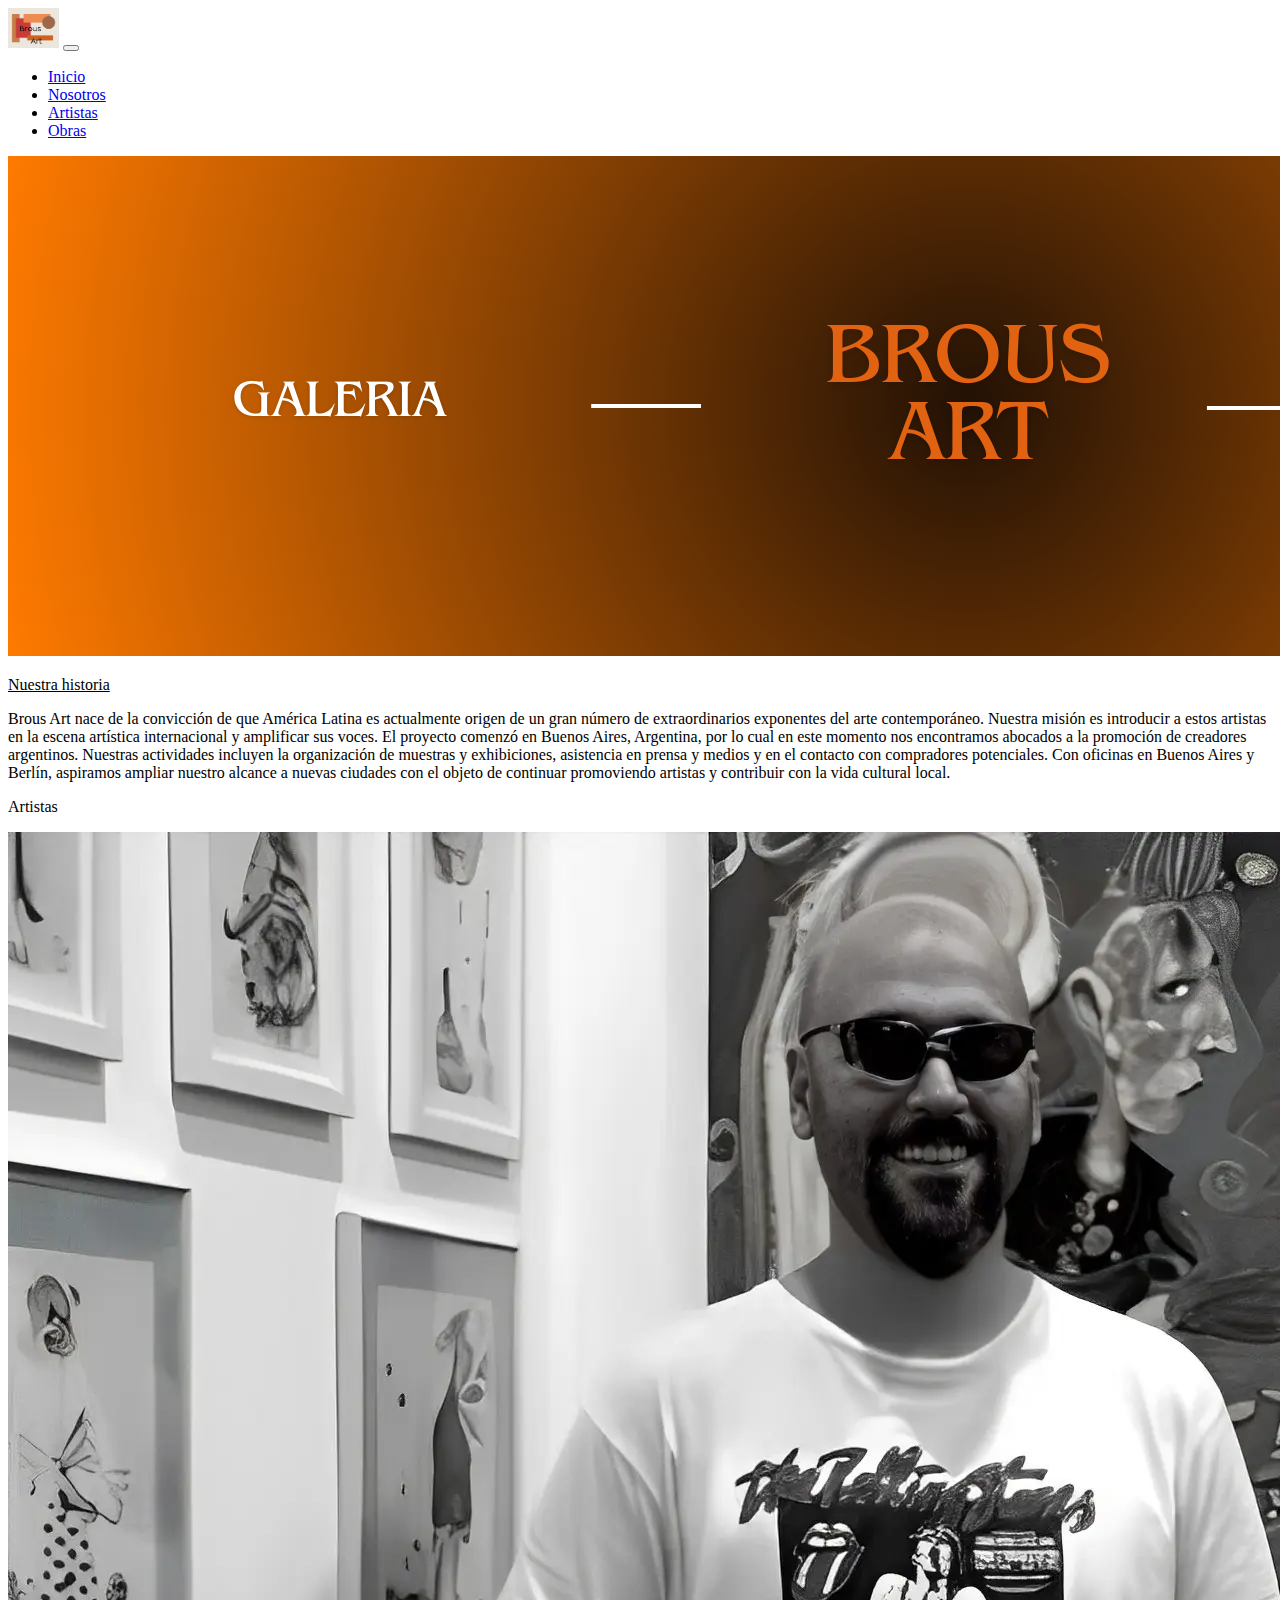
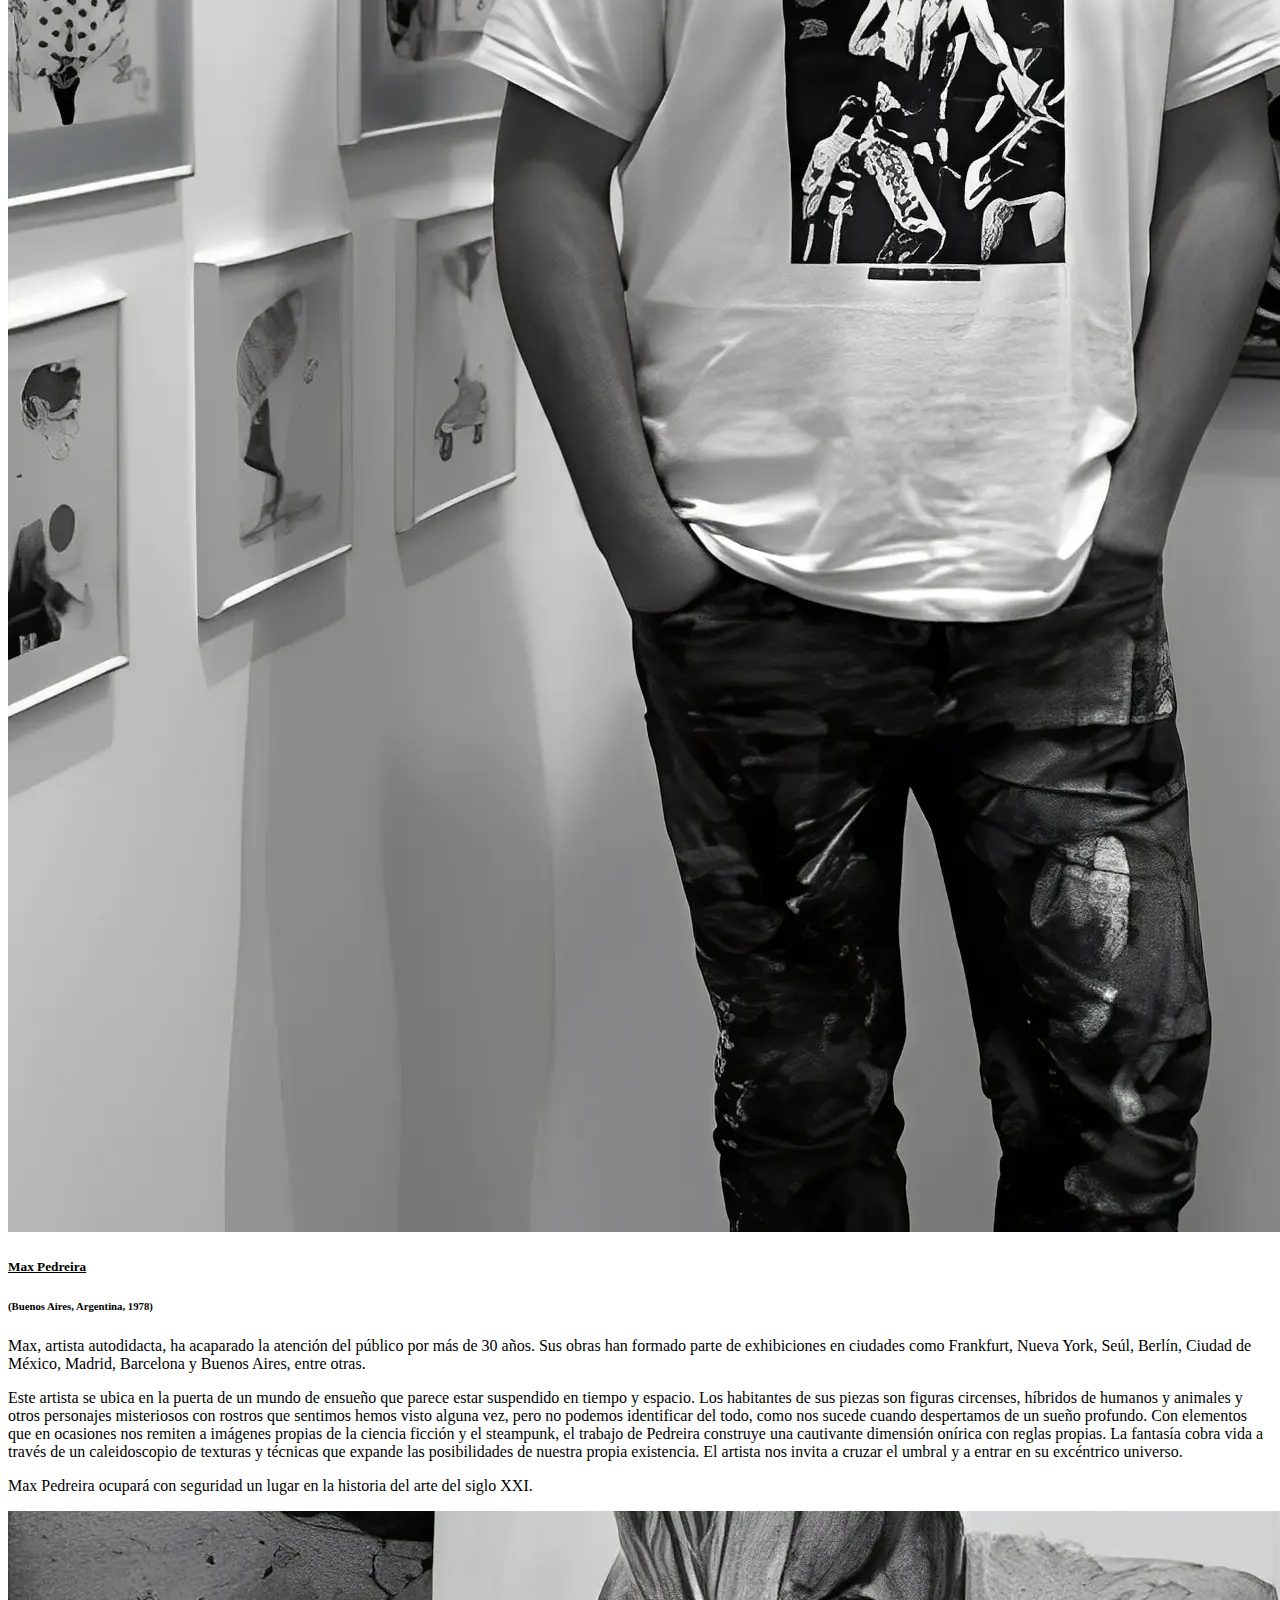
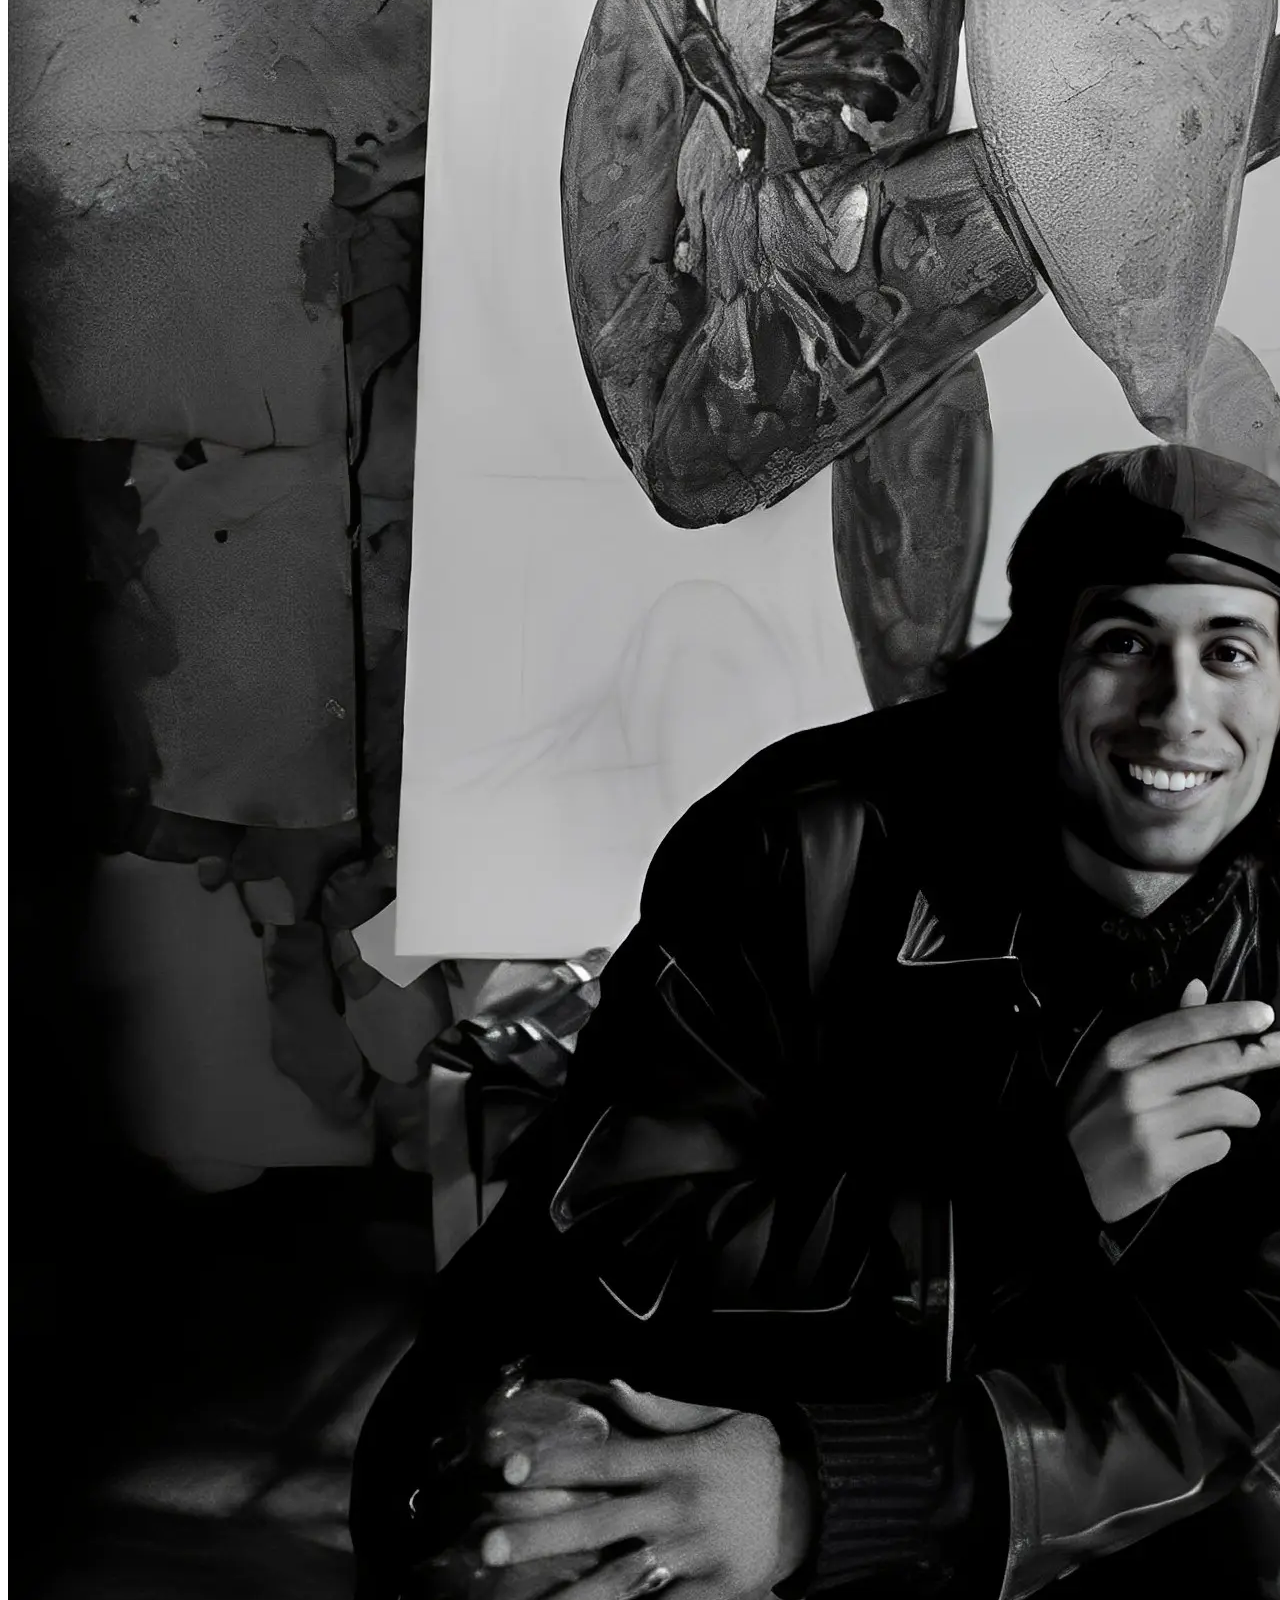
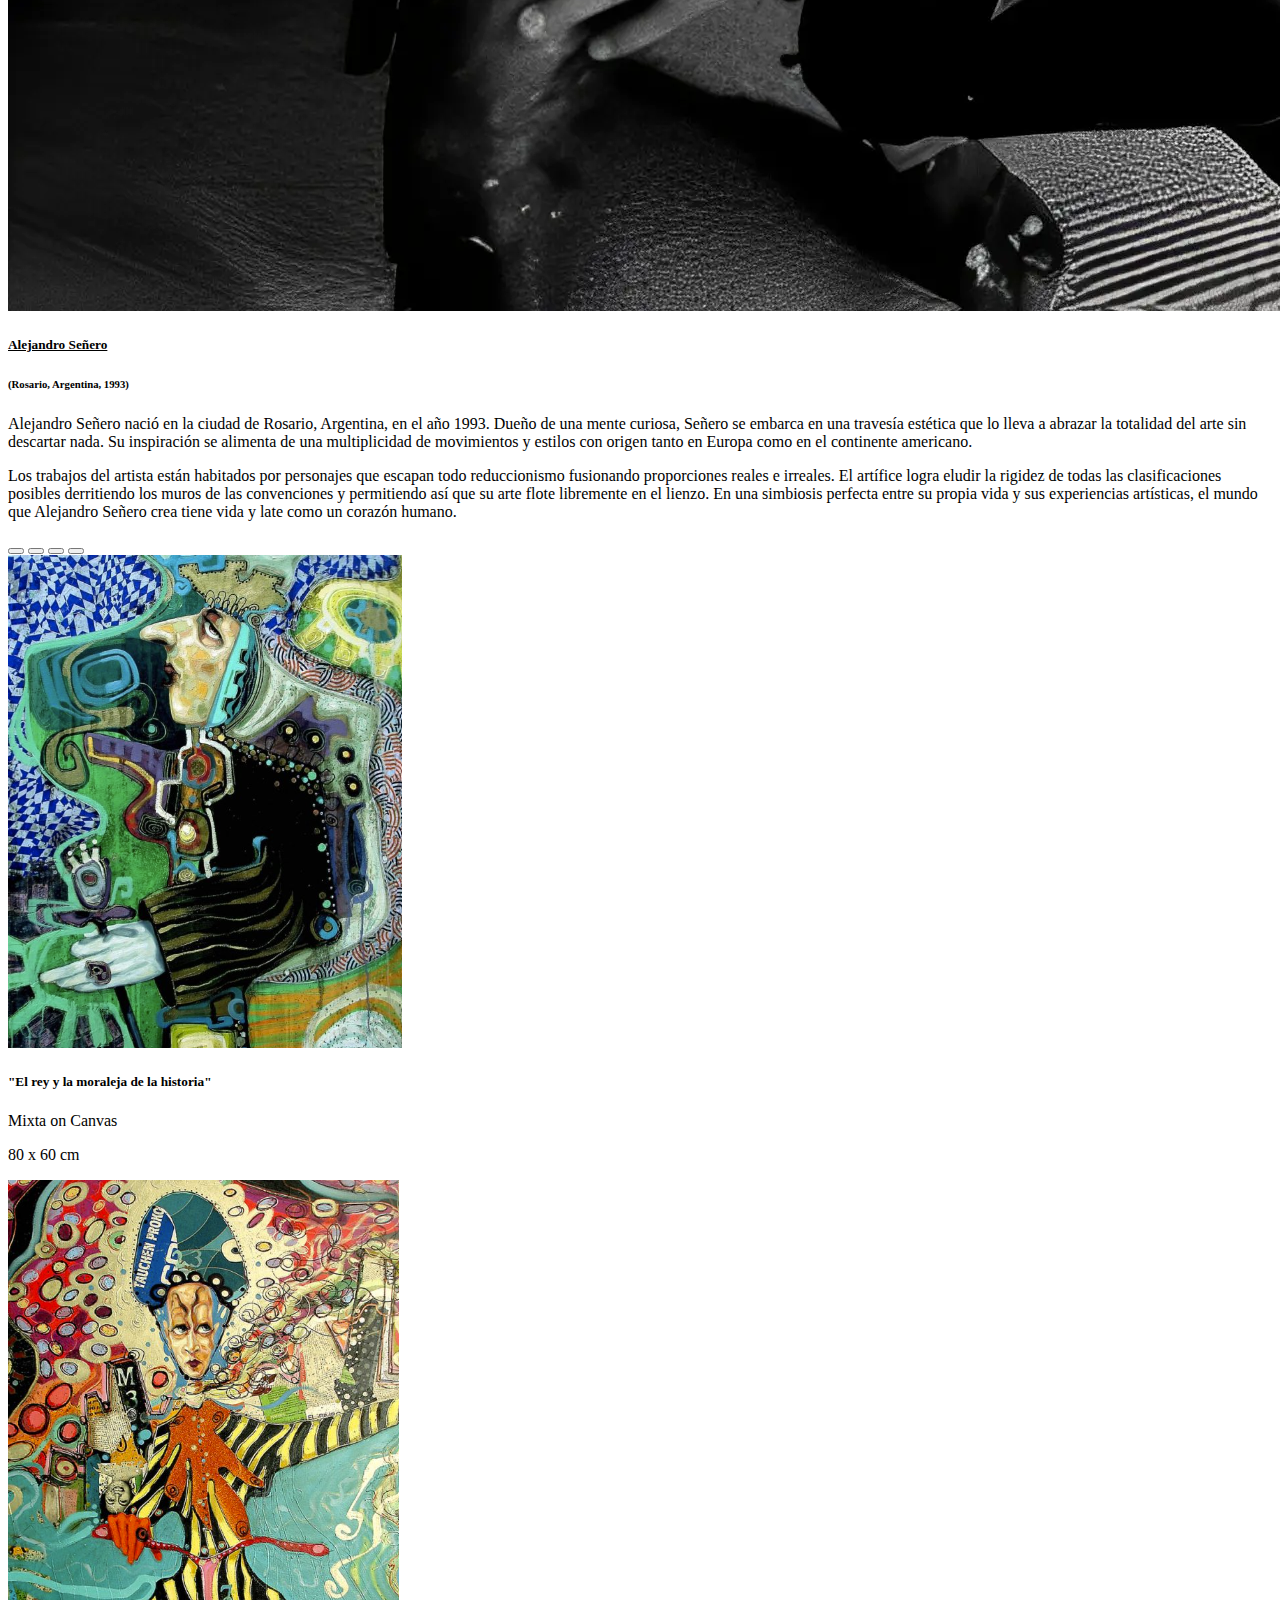
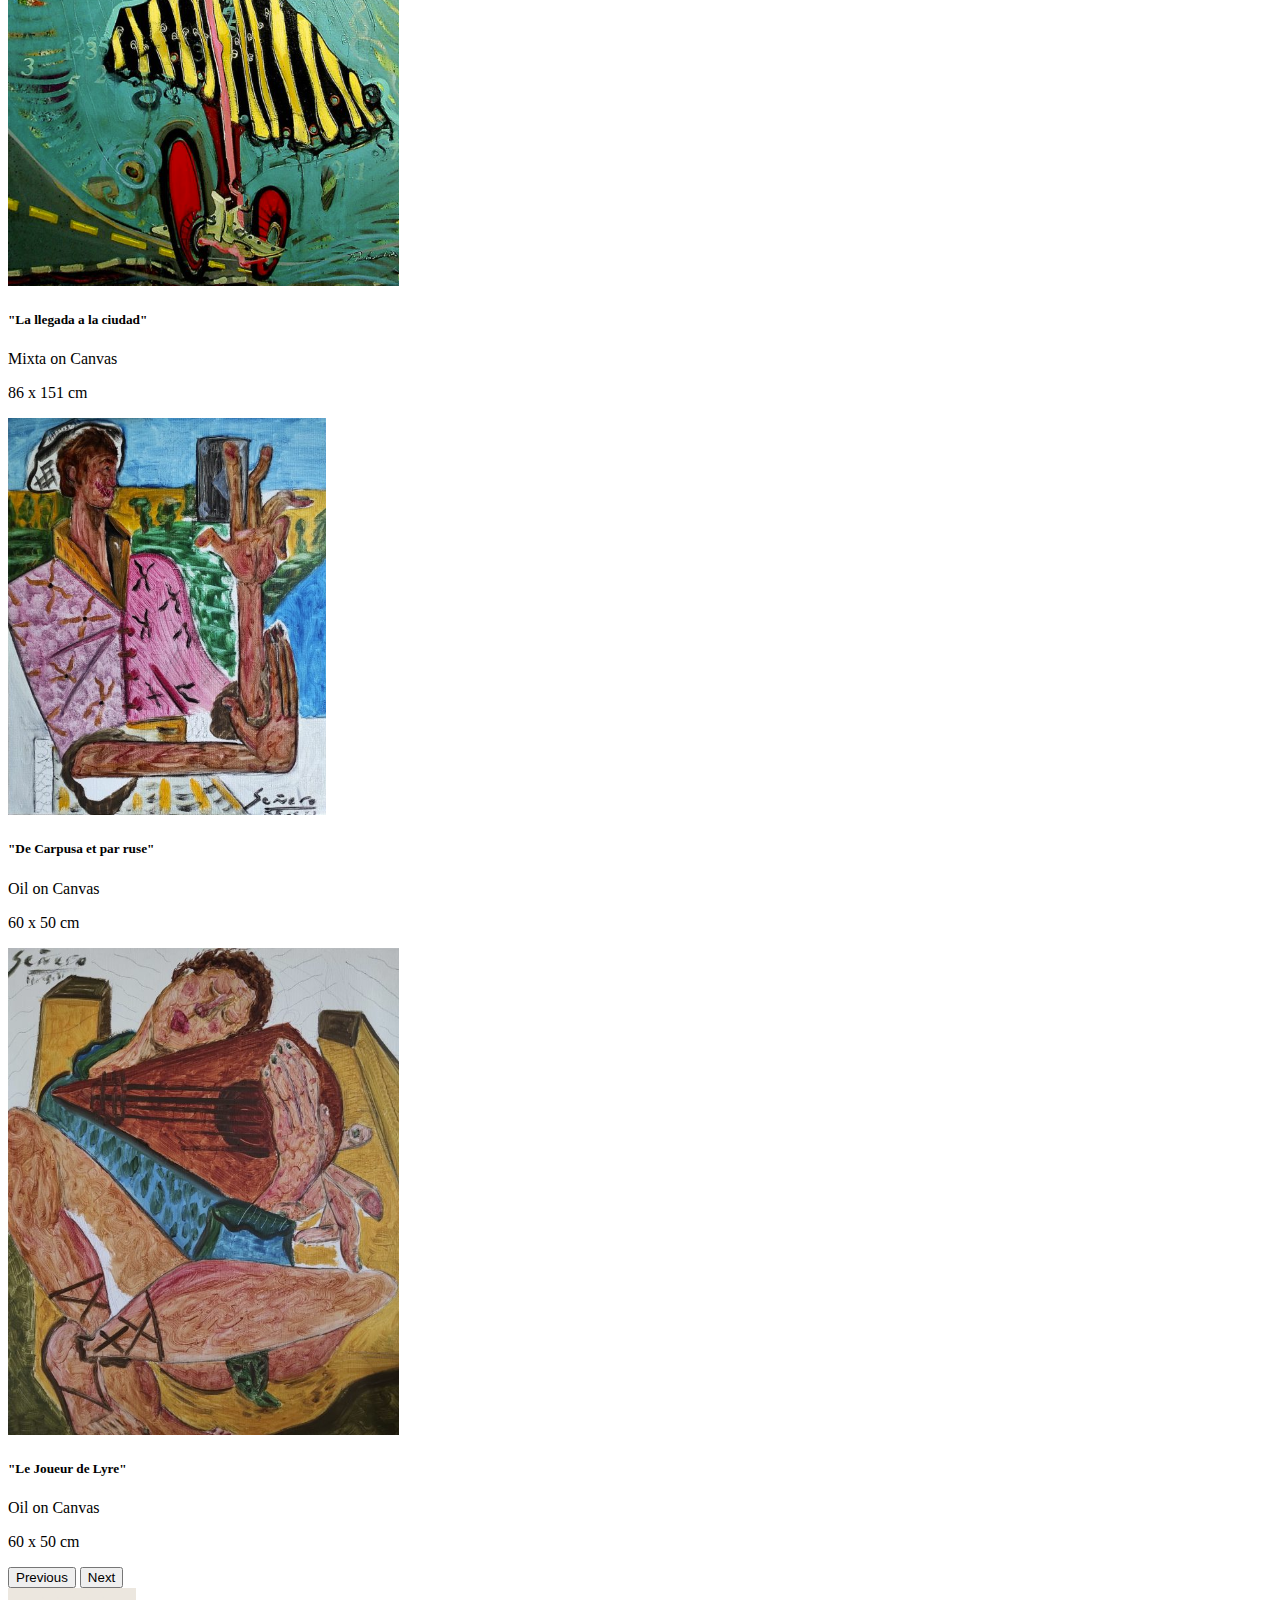
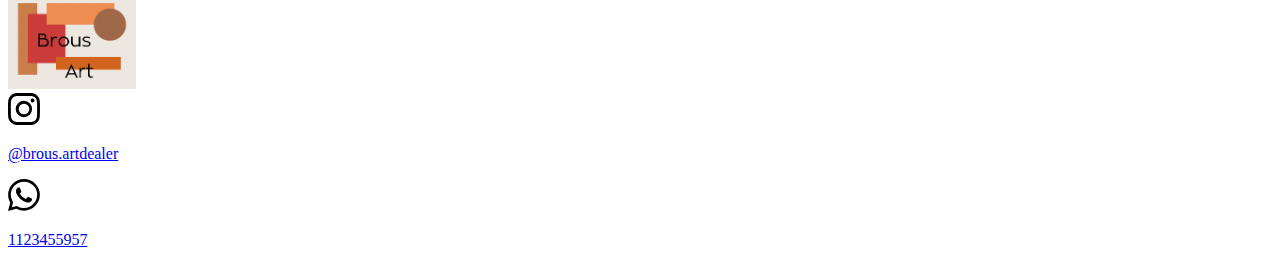
==== commit ca83b37e: "cambios" ====
--- a/index.html
+++ b/index.html
@@ -1,76 +1,76 @@
 <!DOCTYPE html>
 <html lang="en">
   <head>
-    <meta charset="UTF-8" />
-    <meta name="viewport" content="width=device-width, initial-scale=1.0" />
-    <title>Brous Art</title>
+    <!-- Required meta tags -->
+    <meta charset="utf-8" />
+    <meta name="viewport" content="width=device-width, initial-scale=1" />
+
+    <!-- Bootstrap CSS -->
+    <link
+      href="https://cdn.jsdelivr.net/npm/bootstrap@5.0.2/dist/css/bootstrap.min.css"
+      rel="stylesheet"
+      integrity="sha384-EVSTQN3/azprG1Anm3QDgpJLIm9Nao0Yz1ztcQTwFspd3yD65VohhpuuCOmLASjC"
+      crossorigin="anonymous"
+    />
     <link
       rel="stylesheet"
-      href="https://stackpath.bootstrapcdn.com/bootstrap/4.5.2/css/bootstrap.min.css"
+      href="https://cdn.jsdelivr.net/npm/bootstrap-icons@1.11.3/font/bootstrap-icons.min.css"
     />
-    <link rel="stylesheet" href="style.css" />
-    <link
-    rel="stylesheet"
-    href="https://cdnjs.cloudflare.com/ajax/libs/animate.css/4.1.1/animate.min.css"
-  />
   </head>
   <body>
-    <header>
-      <nav class="navbar navbar-expand-lg navbar-custom">
-        <!-- Logo empresa -->
-        <a class="navbar-brand" href="index.html">
-          <img src="images/logo.PNG" alt="Logo" />
-        </a>
-        <!-- Botón para hamburguesa en dispositivos móviles -->
-        <button
-          class="navbar-toggler"
-          type="button"
-          data-toggle="collapse"
-          data-target="#navbarSupportedContent"
-          aria-controls="navbarSupportedContent"
-          aria-expanded="false"
-          aria-label="Toggle navigation"
-        >
-          <span class="navbar-toggler-icon"></span>
-        </button>
-
-        <div class="collapse navbar-collapse" id="navbarSupportedContent">
-          <ul class="navbar-nav mr-auto">
-            <li class="nav-item active">
-              <a class="nav-link" href="#inicio">Inicio</a>
-            </li>
-            <li class="nav-item">
-              <a class="nav-link" href="#nosotros">Nosotros</a>
-            </li>
-            <li class="nav-item">
-              <a class="nav-link" href="#artistas">Artistas</a>
-            </li>
-            <li class="nav-item">
-              <a class="nav-link" href="#obras">Obras</a>
-            </li>
-          </ul>
+    <section class="container-fluid">
+      <nav class="navbar navbar-expand-lg navbar-light bg-light fixed-top">
+        <div class="container-fluid">
+          <a class="navbar-brand" href="#"><img
+              style="width: 4vw !important"
+              src="images/logo.PNG"
+              alt="Logo"
+          /></a>
+          <button
+            class="navbar-toggler"
+            type="button"
+            data-bs-toggle="collapse"
+            data-bs-target="#navbarSupportedContent"
+            aria-controls="navbarSupportedContent"
+            aria-expanded="false"
+            aria-label="Toggle navigation"
+          >
+            <span class="navbar-toggler-icon"></span>
+          </button>
+          <div class="collapse navbar-collapse" id="navbarSupportedContent">
+            <ul class="navbar-nav mr-auto">
+              <li class="nav-item active">
+                <a class="nav-link" href="#inicio">Inicio</a>
+              </li>
+              <li class="nav-item">
+                <a class="nav-link" href="#nosotros">Nosotros</a>
+              </li>
+              <li class="nav-item">
+                <a class="nav-link" href="#artistas">Artistas</a>
+              </li>
+              <li class="nav-item">
+                <a class="nav-link" href="#obras">Obras</a>
+              </li>
+            </ul>
+          </div>
         </div>
       </nav>
-    </header>
-    <main>
       <section id="inicio">
-        <article>
-          <div>
+        <div class="row mb-5">
             <img
+              class="img-fluid"
               src="images/brous_main.png"
               alt="foto principal"
-              width="100%"
-              height="500px"
             />
           </div>
-        </article>
       </section>
-      <section id="nosotros" class="row">
+      <div class="row mb-5">
+      <section id="nosotros">
         <article class="col-md-12">
           <div class="card">
             <div class="card-body">
-              <h5 class="card-title animate__heartBeat custom-card-title" style="animation-duration: 10s;"><u>Nuestra historia</u></h5>
-              <p class="card-text custom-card-text">
+                <p class="card-title h2 text-center"><u>Nuestra historia</u></p>
+              <p class="card-text">
                 Brous Art nace de la convicción de que América Latina es
                 actualmente origen de un gran número de extraordinarios
                 exponentes del arte contemporáneo. Nuestra misión es introducir
@@ -87,9 +87,13 @@
             </div>
           </div>
         </article>
-      </section>
-      <section id="artistas" class="row">
-        <article class="col-md-6">
+      
+    </section>
+</div>
+      <section id="artistas">
+      <div class="row mb-5">
+        <p class="h1 text-center">Artistas</p>
+        <div class="col-md-6">
           <div class="card">
             <img
               src="images/MP_pic.webp"
@@ -128,9 +132,8 @@
               </p>
             </div>
           </div>
-        </article>
-
-        <article class="col-md-6">
+        </div>
+        <div class="col-md-6">
           <div class="card">
             <img
               src="images/AS_pic.webp"
@@ -162,109 +165,193 @@
               </p>
             </div>
           </div>
-        </article>
-      </section>
+        </div>
+      </div>
+    </section>
       <style>
-        #carouselObras .carousel-item img {
-          max-width: 300px;
+        #carouselExampleCaptions .carousel-item img {
+          max-width: 500px;
           margin: 0 auto;
         }
+
+        .carousel-control-next-icon {
+          background-image: url("data:image/svg+xml;charset=utf8,%3Csvg xmlns='http://www.w3.org/2000/svg' fill='black' viewBox='0 0 8 8'%3E%3Cpath d='M2.75 0l-1.5 1.5 2.5 2.5-2.5 2.5 1.5 1.5 4-4-4-4z'/%3E%3C/svg%3E");
+        }
+
+        .carousel-control-prev-icon {
+          background-image: url("data:image/svg+xml;charset=utf8,%3Csvg xmlns='http://www.w3.org/2000/svg' fill='black' viewBox='0 0 8 8'%3E%3Cpath d='M5.25 0l-4 4 4 4 1.5-1.5-2.5-2.5 2.5-2.5-1.5-1.5z'/%3E%3C/svg%3E");
+        }
       </style>
-
       <section id="obras">
-        <div id="carouselObras" class="carousel slide" data-ride="carousel">
-          <div class="carousel-inner">
-            <div class="carousel-item active">
-              <img
-                src="images/cuadro1_mp.png"
-                class="d-block w-100"
-                alt="Cuadro 1"
-              />
-              <div class="carousel-caption d-none d-md-block">
-                <h5>"El rey y la moraleja de la historia"</h5>
-                <p>Mixta on Canvas</p>
-                <p>80 x 60 cm</p>
-              </div>
-            </div>
-            <div class="carousel-item">
-              <img
-                src="images/cuadro2_mp.png"
-                class="d-block w-100"
-                alt="Cuadro 2"
-              />
-              <div class="carousel-caption d-none d-md-block">
-                <h5>"La llegada a la ciudad"</h5>
-                <p>Mixta on Canvas</p>
-                <p>86 x 151 cm</p>
-              </div>
-            </div>
-            <div class="carousel-item">
-              <img
-                src="images/cuadro1_as.png"
-                class="d-block w-100"
-                alt="Cuadro 3"
-              />
-              <div class="carousel-caption d-none d-md-block">
-                <h5>"De Carpusa et par ruse"</h5>
-                <p>Oil on Canvas</p>
-                <p>60 x 50 cm</p>
-              </div>
-            </div>
-            <div class="carousel-item">
-              <img
-                src="images/cuadro2_as.png"
-                class="d-block w-100"
-                alt="Cuadro 4"
-              />
-              <div class="carousel-caption d-none d-md-block">
-                <h5>"Le Joueur de Lyre"</h5>
-                <p>Oil on Canvas</p>
-                <p>60 x 50 cm</p>
-              </div>
-            </div>
-          </div>
+        <div class="row mb-5">
+            <div
+            id="carouselExampleCaptions"
+            class="carousel slide"
+            data-bs-ride="carousel"
+            >
+            <div class="carousel-indicators">
+                <button
+                type="button"
+                data-bs-target="#carouselExampleCaptions"
+                data-bs-slide-to="0"
+                class="active"
+                aria-current="true"
+                aria-label="Slide 1"
+                ></button>
+                <button
+                type="button"
+                data-bs-target="#carouselExampleCaptions"
+                data-bs-slide-to="1"
+                aria-label="Slide 2"
+                ></button>
+                <button
+                type="button"
+                data-bs-target="#carouselExampleCaptions"
+                data-bs-slide-to="2"
+                aria-label="Slide 3"
+                ></button>
+                <button
+                type="button"
+                data-bs-target="#carouselExampleCaptions"
+                data-bs-slide-to="3"
+                aria-label="Slide 4"
+                ></button>
+            </div>
+            <div class="carousel-inner">
+                <div class="carousel-item active">
+                <img
+                    src="images/cuadro1_mp.png"
+                    class="d-block w-100"
+                    alt="..."
+                />
+                <div class="carousel-caption">
+                    <h5>"El rey y la moraleja de la historia"</h5>
+                    <p>Mixta on Canvas</p>
+                    <p>80 x 60 cm</p>
+                </div>
+                </div>
+                <div class="carousel-item">
+                <img
+                    src="images/cuadro2_mp.png"
+                    class="d-block w-100"
+                    alt="..."
+                />
+                <div class="carousel-caption">
+                  <h5>"La llegada a la ciudad"</h5>
+                  <p>Mixta on Canvas</p>
+                  <p>86 x 151 cm</p>
+                </div>
+                </div>
+                <div class="carousel-item">
+                <img
+                    src="images/cuadro1_as.png"
+                    class="d-block w-100"
+                    alt="..."
+                />
+                <div class="carousel-caption">
+                  <h5>"De Carpusa et par ruse"</h5>
+                  <p>Oil on Canvas</p>
+                  <p>60 x 50 cm</p>
+                </div>
+                </div>
+                <div class="carousel-item">
+                <img
+                    src="images/cuadro2_as.png"
+                    class="d-block w-100"
+                    alt="..."
+                />
+                <div class="carousel-caption">
+                  <h5>"Le Joueur de Lyre"</h5>
+                  <p>Oil on Canvas</p>
+                  <p>60 x 50 cm</p>
+                </div>
+                </div>
+            </div>
+            <button
+                class="carousel-control-prev"
+                type="button"
+                data-bs-target="#carouselExampleCaptions"
+                data-bs-slide="prev"
+            >
+                <span class="carousel-control-prev-icon" aria-hidden="true"></span>
+                <span class="visually-hidden">Previous</span>
+            </button>
+            <button
+                class="carousel-control-next"
+                type="button"
+                data-bs-target="#carouselExampleCaptions"
+                data-bs-slide="next"
+            >
+                <span class="carousel-control-next-icon" aria-hidden="true"></span>
+                <span class="visually-hidden">Next</span>
+            </button>
+            </div>
+        </div>
+    </section>
+    </div>
+    <footer>
+      <div class="row">
+        <div class="col-md-4">
+          <a href="index.html"
+            ><img
+              style="width: 10vw !important"
+              src="images/logo.PNG"
+              alt="Logo"
+          /></a>
+        </div>
+        <div class="col-md-4">
           <a
-            class="carousel-control-prev"
-            href="#carouselObras"
-            role="button"
-            data-slide="prev"
-          >
-            <span class="carousel-control-prev-icon" aria-hidden="true"></span>
-            <span class="sr-only">Anterior</span>
-          </a>
-          <a
-            class="carousel-control-next"
-            href="#carouselObras"
-            role="button"
-            data-slide="next"
-          >
-            <span class="carousel-control-next-icon" aria-hidden="true"></span>
-            <span class="sr-only">Siguiente</span>
-          </a>
-        </div>
-      </section>
-    </main>
-
-    <footer>
-      <a href="index.html"
-        ><img id="imagenFooter" src="images/logo.PNG" alt="Logo"
-      /></a>
+            href="https://www.instagram.com/brous.artdealer?igsh=MTJwZ2JqejhmYXEyMg=="
+            class="footerDerecha"
+            ><svg
+              xmlns="http://www.w3.org/2000/svg"
+              width="32"
+              height="32"
+              fill="black
+              class="bi bi-instagram"
+              viewBox="0 0 16 16"
+            >
+              <path
+                d="M8 0C5.829 0 5.556.01 4.703.048 3.85.088 3.269.222 2.76.42a3.9 3.9 0 0 0-1.417.923A3.9 3.9 0 0 0 .42 2.76C.222 3.268.087 3.85.048 4.7.01 5.555 0 5.827 0 8.001c0 2.172.01 2.444.048 3.297.04.852.174 1.433.372 1.942.205.526.478.972.923 1.417.444.445.89.719 1.416.923.51.198 1.09.333 1.942.372C5.555 15.99 5.827 16 8 16s2.444-.01 3.298-.048c.851-.04 1.434-.174 1.943-.372a3.9 3.9 0 0 0 1.416-.923c.445-.445.718-.891.923-1.417.197-.509.332-1.09.372-1.942C15.99 10.445 16 10.173 16 8s-.01-2.445-.048-3.299c-.04-.851-.175-1.433-.372-1.941a3.9 3.9 0 0 0-.923-1.417A3.9 3.9 0 0 0 13.24.42c-.51-.198-1.092-.333-1.943-.372C10.443.01 10.172 0 7.998 0zm-.717 1.442h.718c2.136 0 2.389.007 3.232.046.78.035 1.204.166 1.486.275.373.145.64.319.92.599s.453.546.598.92c.11.281.24.705.275 1.485.039.843.047 1.096.047 3.231s-.008 2.389-.047 3.232c-.035.78-.166 1.203-.275 1.485a2.5 2.5 0 0 1-.599.919c-.28.28-.546.453-.92.598-.28.11-.704.24-1.485.276-.843.038-1.096.047-3.232.047s-2.39-.009-3.233-.047c-.78-.036-1.203-.166-1.485-.276a2.5 2.5 0 0 1-.92-.598 2.5 2.5 0 0 1-.6-.92c-.109-.281-.24-.705-.275-1.485-.038-.843-.046-1.096-.046-3.233s.008-2.388.046-3.231c.036-.78.166-1.204.276-1.486.145-.373.319-.64.599-.92s.546-.453.92-.598c.282-.11.705-.24 1.485-.276.738-.034 1.024-.044 2.515-.045zm4.988 1.328a.96.96 0 1 0 0 1.92.96.96 0 0 0 0-1.92m-4.27 1.122a4.109 4.109 0 1 0 0 8.217 4.109 4.109 0 0 0 0-8.217m0 1.441a2.667 2.667 0 1 1 0 5.334 2.667 2.667 0 0 1 0-5.334"
+              /></svg>
+              <p>@brous.artdealer</p>
+            </a>
+        </div>
+        <div class="col-md-4">
+          <a href="#" class="footerDerecha"
+            >
+            <svg xmlns="http://www.w3.org/2000/svg" width="32" height="32" fill="black" class="bi bi-whatsapp" viewBox="0 0 16 16">
+                <path d="M13.601 2.326A7.85 7.85 0 0 0 7.994 0C3.627 0 .068 3.558.064 7.926c0 1.399.366 2.76 1.057 3.965L0 16l4.204-1.102a7.9 7.9 0 0 0 3.79.965h.004c4.368 0 7.926-3.558 7.93-7.93A7.9 7.9 0 0 0 13.6 2.326zM7.994 14.521a6.6 6.6 0 0 1-3.356-.92l-.24-.144-2.494.654.666-2.433-.156-.251a6.56 6.56 0 0 1-1.007-3.505c0-3.626 2.957-6.584 6.591-6.584a6.56 6.56 0 0 1 4.66 1.931 6.56 6.56 0 0 1 1.928 4.66c-.004 3.639-2.961 6.592-6.592 6.592m3.615-4.934c-.197-.099-1.17-.578-1.353-.646-.182-.065-.315-.099-.445.099-.133.197-.513.646-.627.775-.114.133-.232.148-.43.05-.197-.1-.836-.308-1.592-.985-.59-.525-.985-1.175-1.103-1.372-.114-.198-.011-.304.088-.403.087-.088.197-.232.296-.346.1-.114.133-.198.198-.33.065-.134.034-.248-.015-.347-.05-.099-.445-1.076-.612-1.47-.16-.389-.323-.335-.445-.34-.114-.007-.247-.007-.38-.007a.73.73 0 0 0-.529.247c-.182.198-.691.677-.691 1.654s.71 1.916.81 2.049c.098.133 1.394 2.132 3.383 2.992.47.205.84.326 1.129.418.475.152.904.129 1.246.08.38-.058 1.171-.48 1.338-.943.164-.464.164-.86.114-.943-.049-.084-.182-.133-.38-.232"/>
+              </svg>
+              <p>
+                1123455957
+              </p>
+        </a>
+        </div>
+      </div>
 
       <!-- Redes sociales -->
-
-      <a
-        href="https://www.instagram.com/brous.artdealer?igsh=MTJwZ2JqejhmYXEyMg=="
-        class="footerDerecha"
-        ><img src="images/ig_ok.png" alt=""
-      /></a>
-      <a href="#" class="footerDerecha"
-        ><img src="images/wpp_ok.png" alt=""
-      /></a>
     </footer>
-
-    <!-- Scripts de Bootstrap y JQuery -->
-    <script src="https://code.jquery.com/jquery-3.5.1.slim.min.js"></script>
-    <script src="https://cdn.jsdelivr.net/npm/@popperjs/core@2.5.3/dist/umd/popper.min.js"></script>
-    <script src="https://stackpath.bootstrapcdn.com/bootstrap/4.5.2/js/bootstrap.min.js"></script>
+    <!-- Optional JavaScript; choose one of the two! -->
+
+    <!-- Option 1: Bootstrap Bundle with Popper -->
+    <script
+      src="https://cdn.jsdelivr.net/npm/bootstrap@5.0.2/dist/js/bootstrap.bundle.min.js"
+      integrity="sha384-MrcW6ZMFYlzcLA8Nl+NtUVF0sA7MsXsP1UyJoMp4YLEuNSfAP+JcXn/tWtIaxVXM"
+      crossorigin="anonymous"
+    ></script>
+
+    <script>
+      document.addEventListener("DOMContentLoaded", function () {
+        var myCarousel = document.querySelector("#carouselExampleCaptions");
+        var carousel = new bootstrap.Carousel(myCarousel);
+      });
+    </script>
+
+    <!-- Option 2: Separate Popper and Bootstrap JS -->
+    <!--
+    <script src="https://cdn.jsdelivr.net/npm/@popperjs/core@2.9.2/dist/umd/popper.min.js" integrity="sha384-IQsoLXl5PILFhosVNubq5LC7Qb9DXgDA9i+tQ8Zj3iwWAwPtgFTxbJ8NT4GN1R8p" crossorigin="anonymous"></script>
+    <script src="https://cdn.jsdelivr.net/npm/bootstrap@5.0.2/dist/js/bootstrap.min.js" integrity="sha384-cVKIPhGWiC2Al4u+LWgxfKTRIcfu0JTxR+EQDz/bgldoEyl4H0zUF0QKbrJ0EcQF" crossorigin="anonymous"></script>
+    -->
   </body>
 </html>
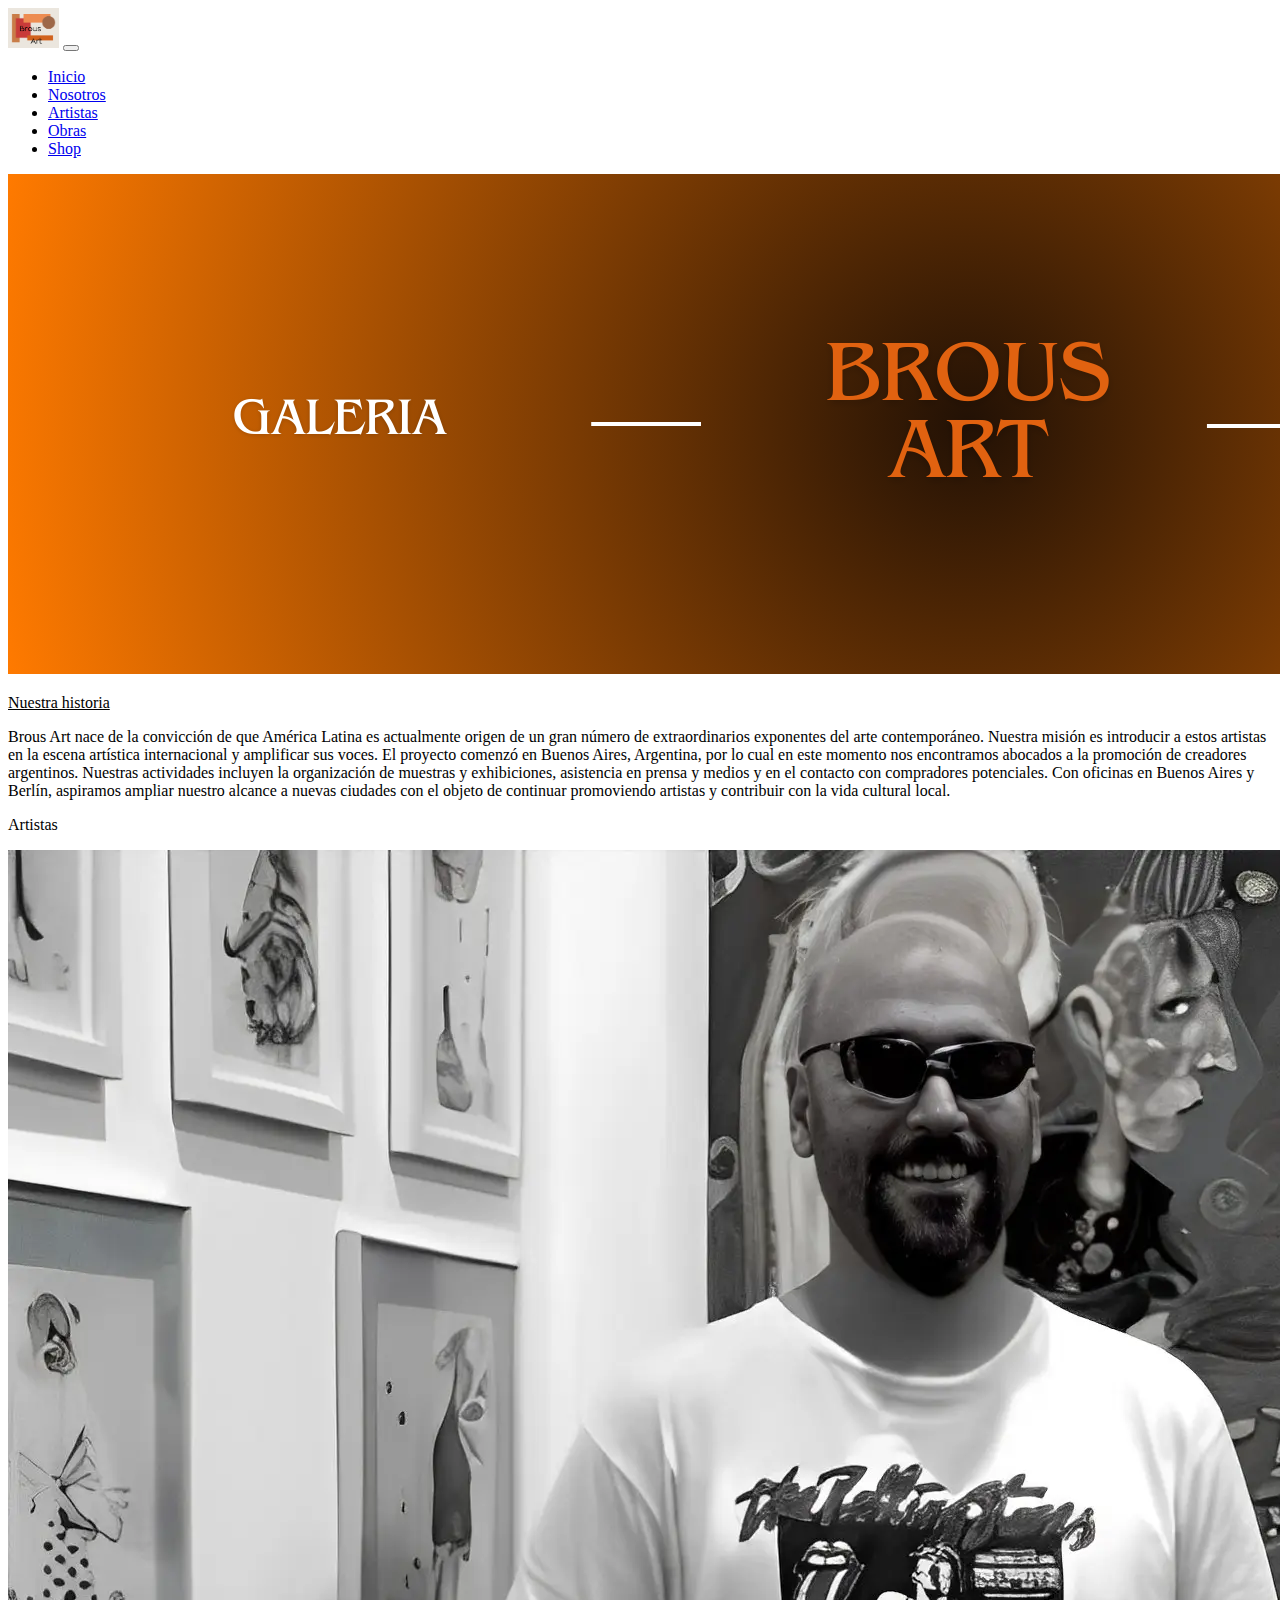
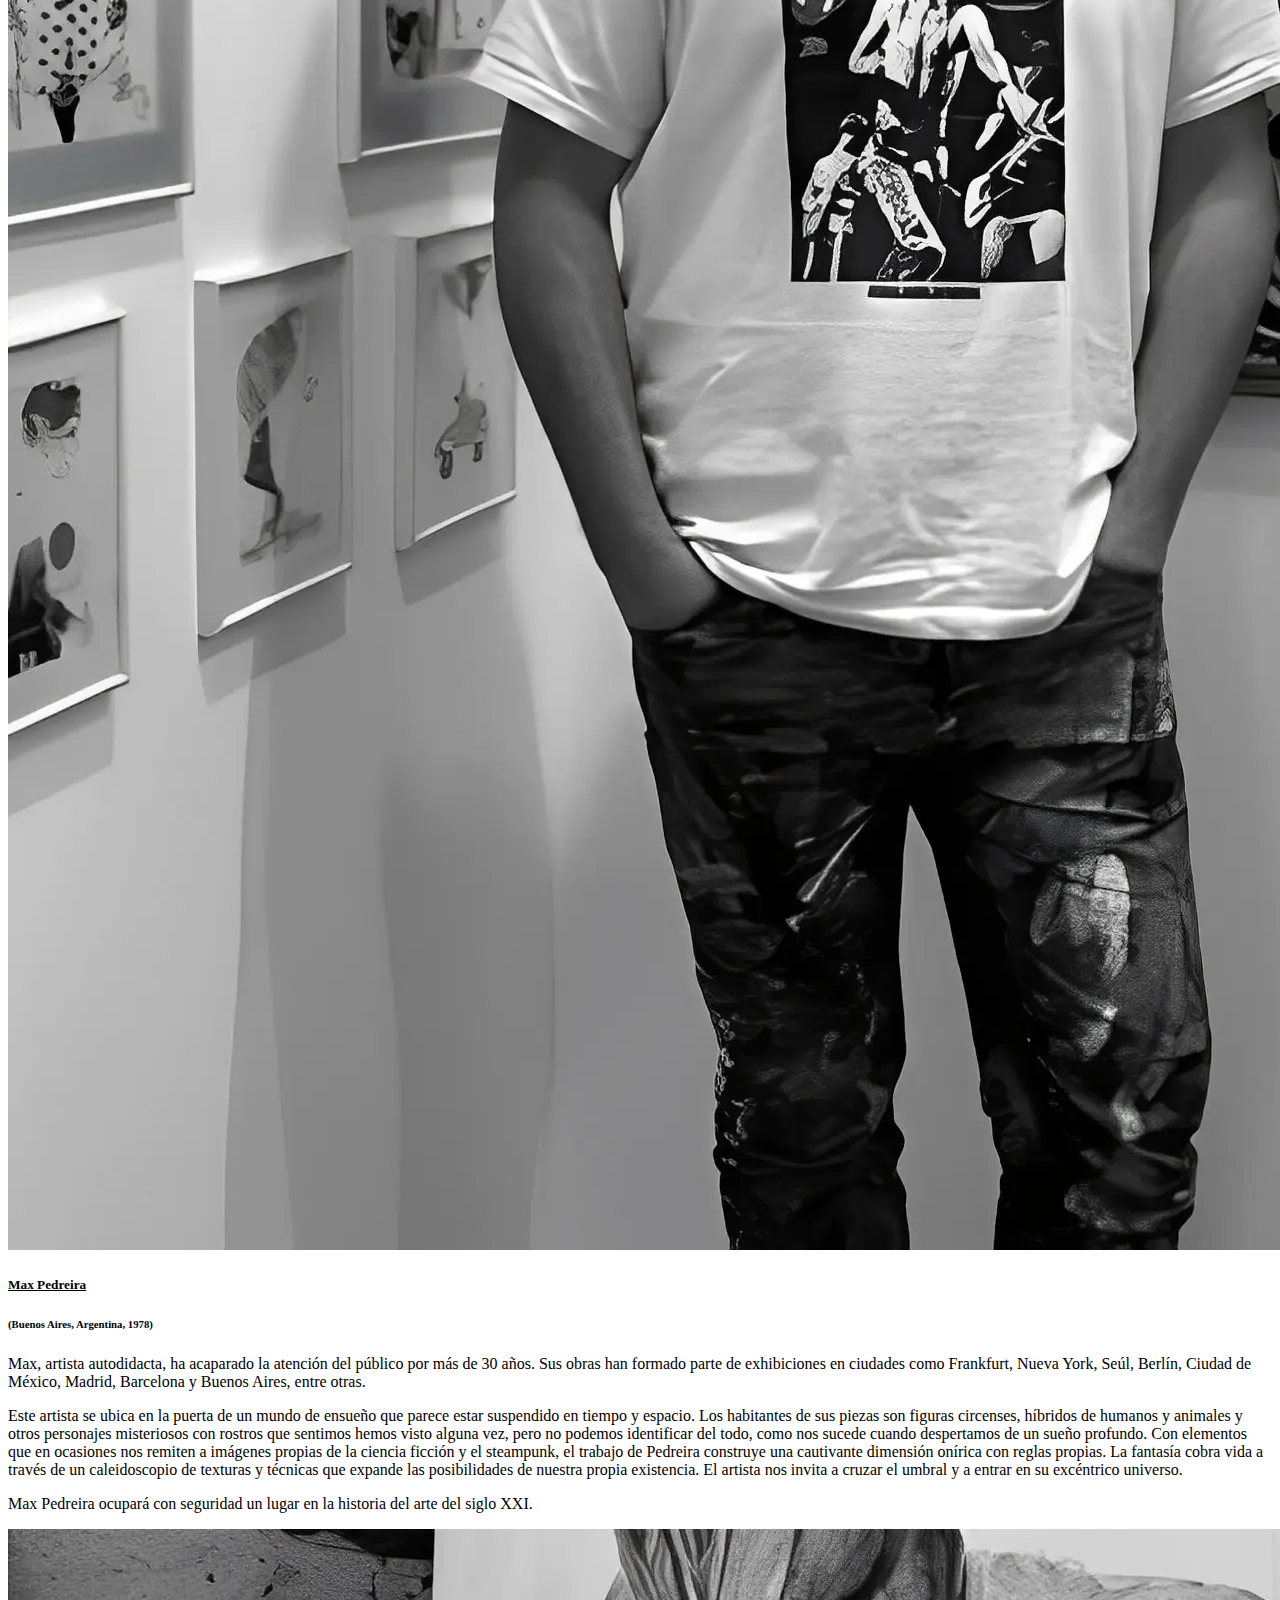
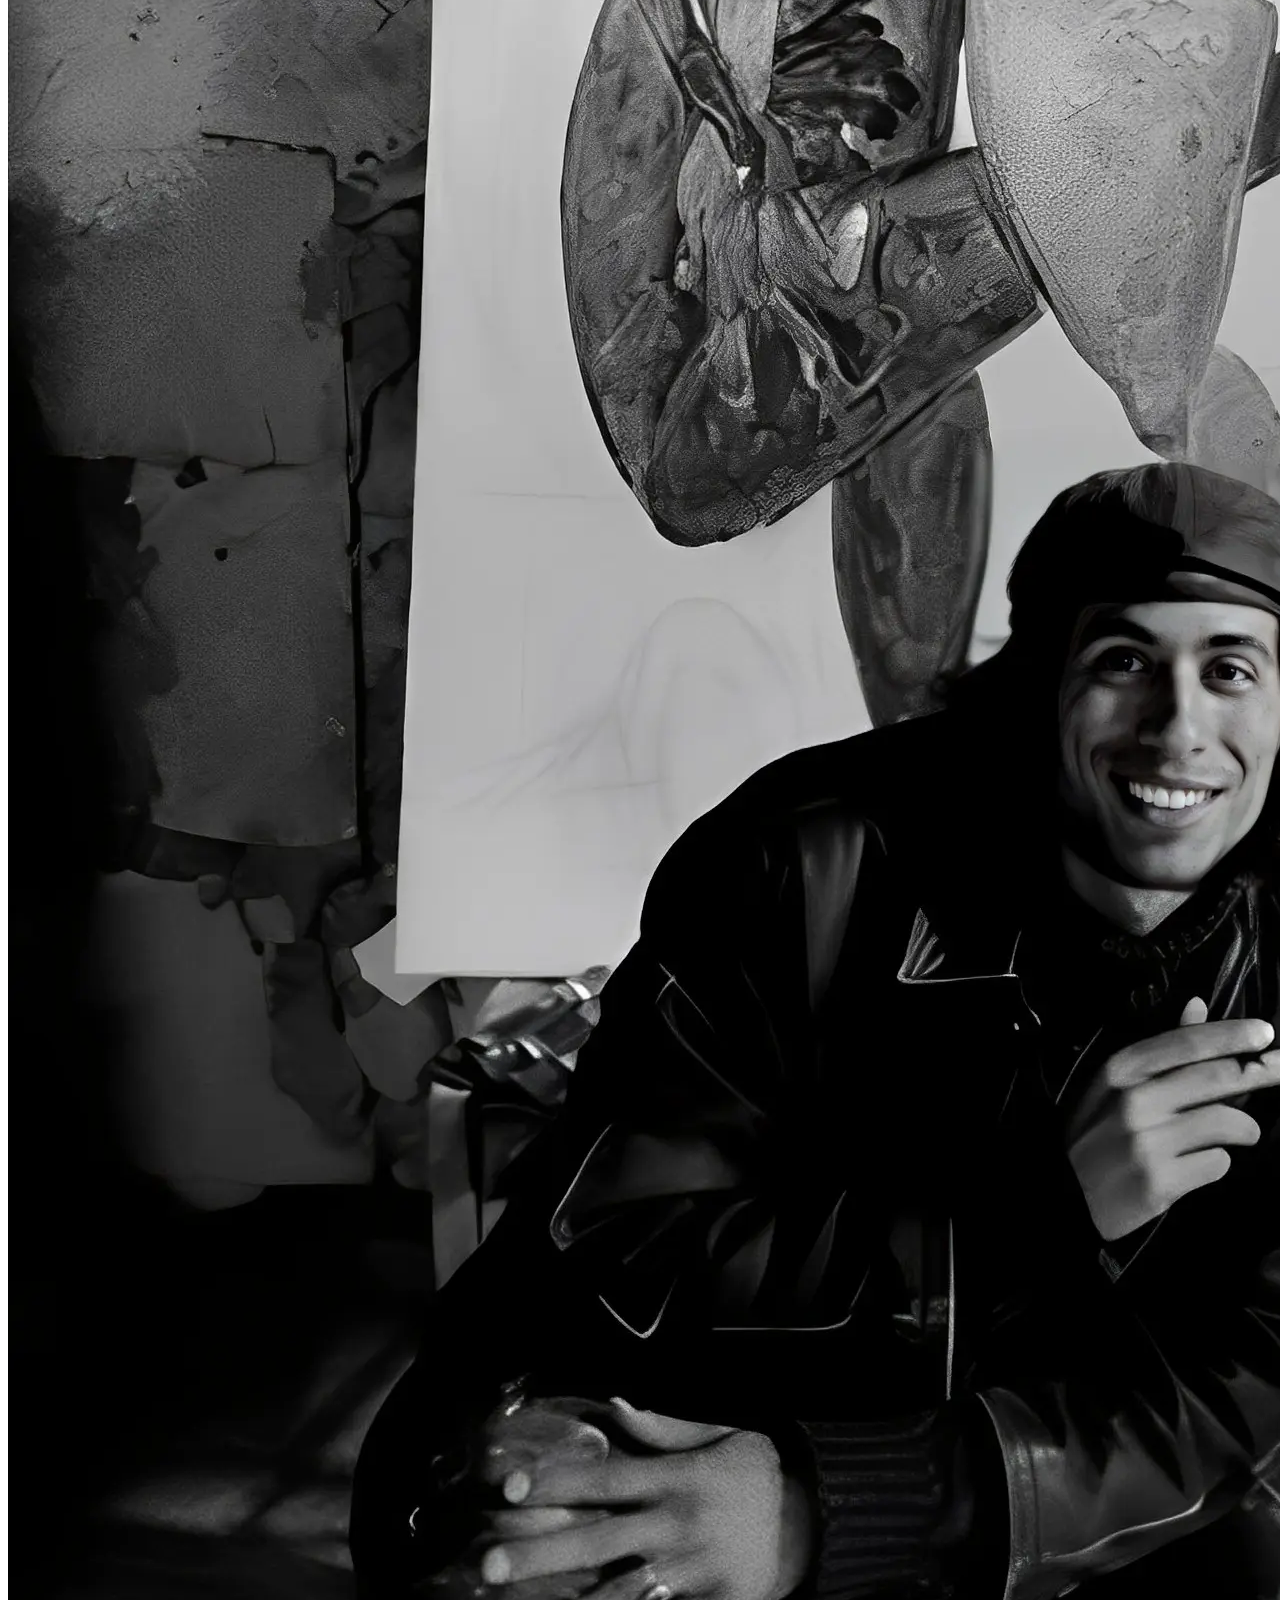
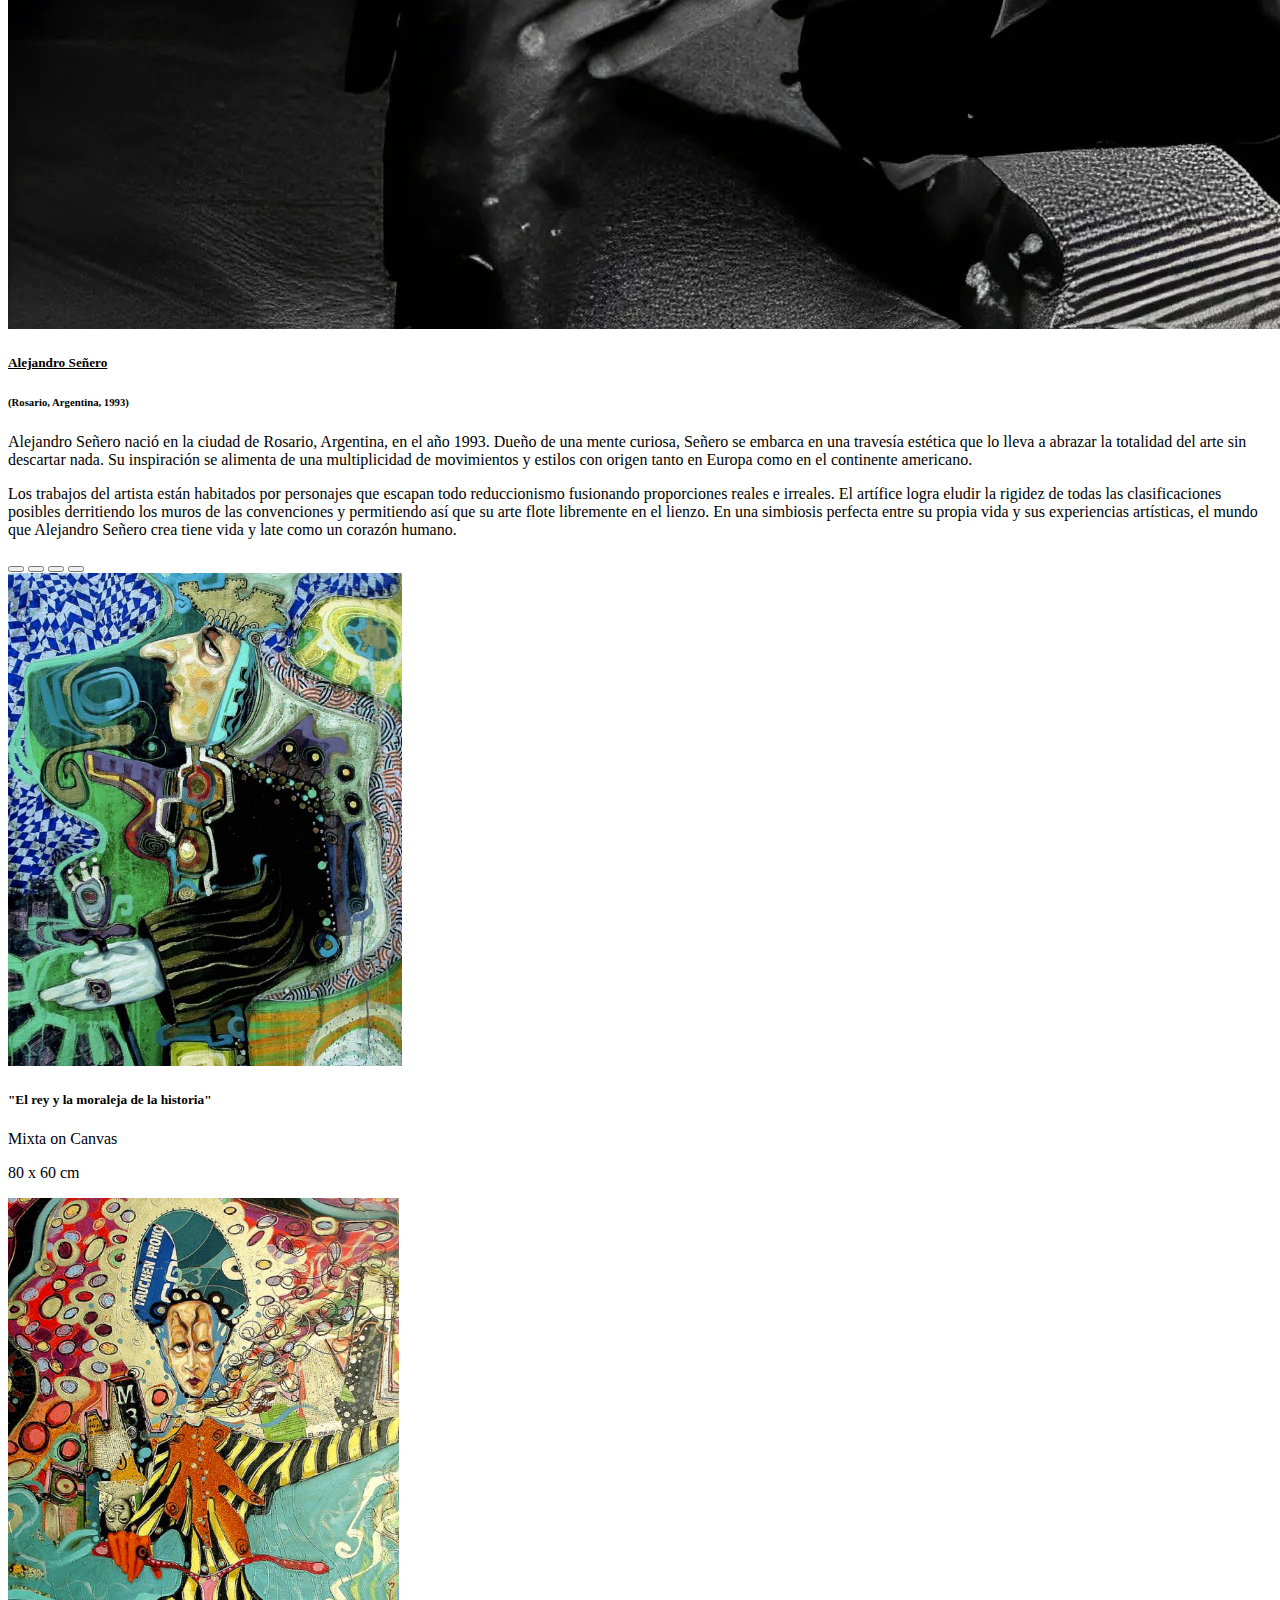
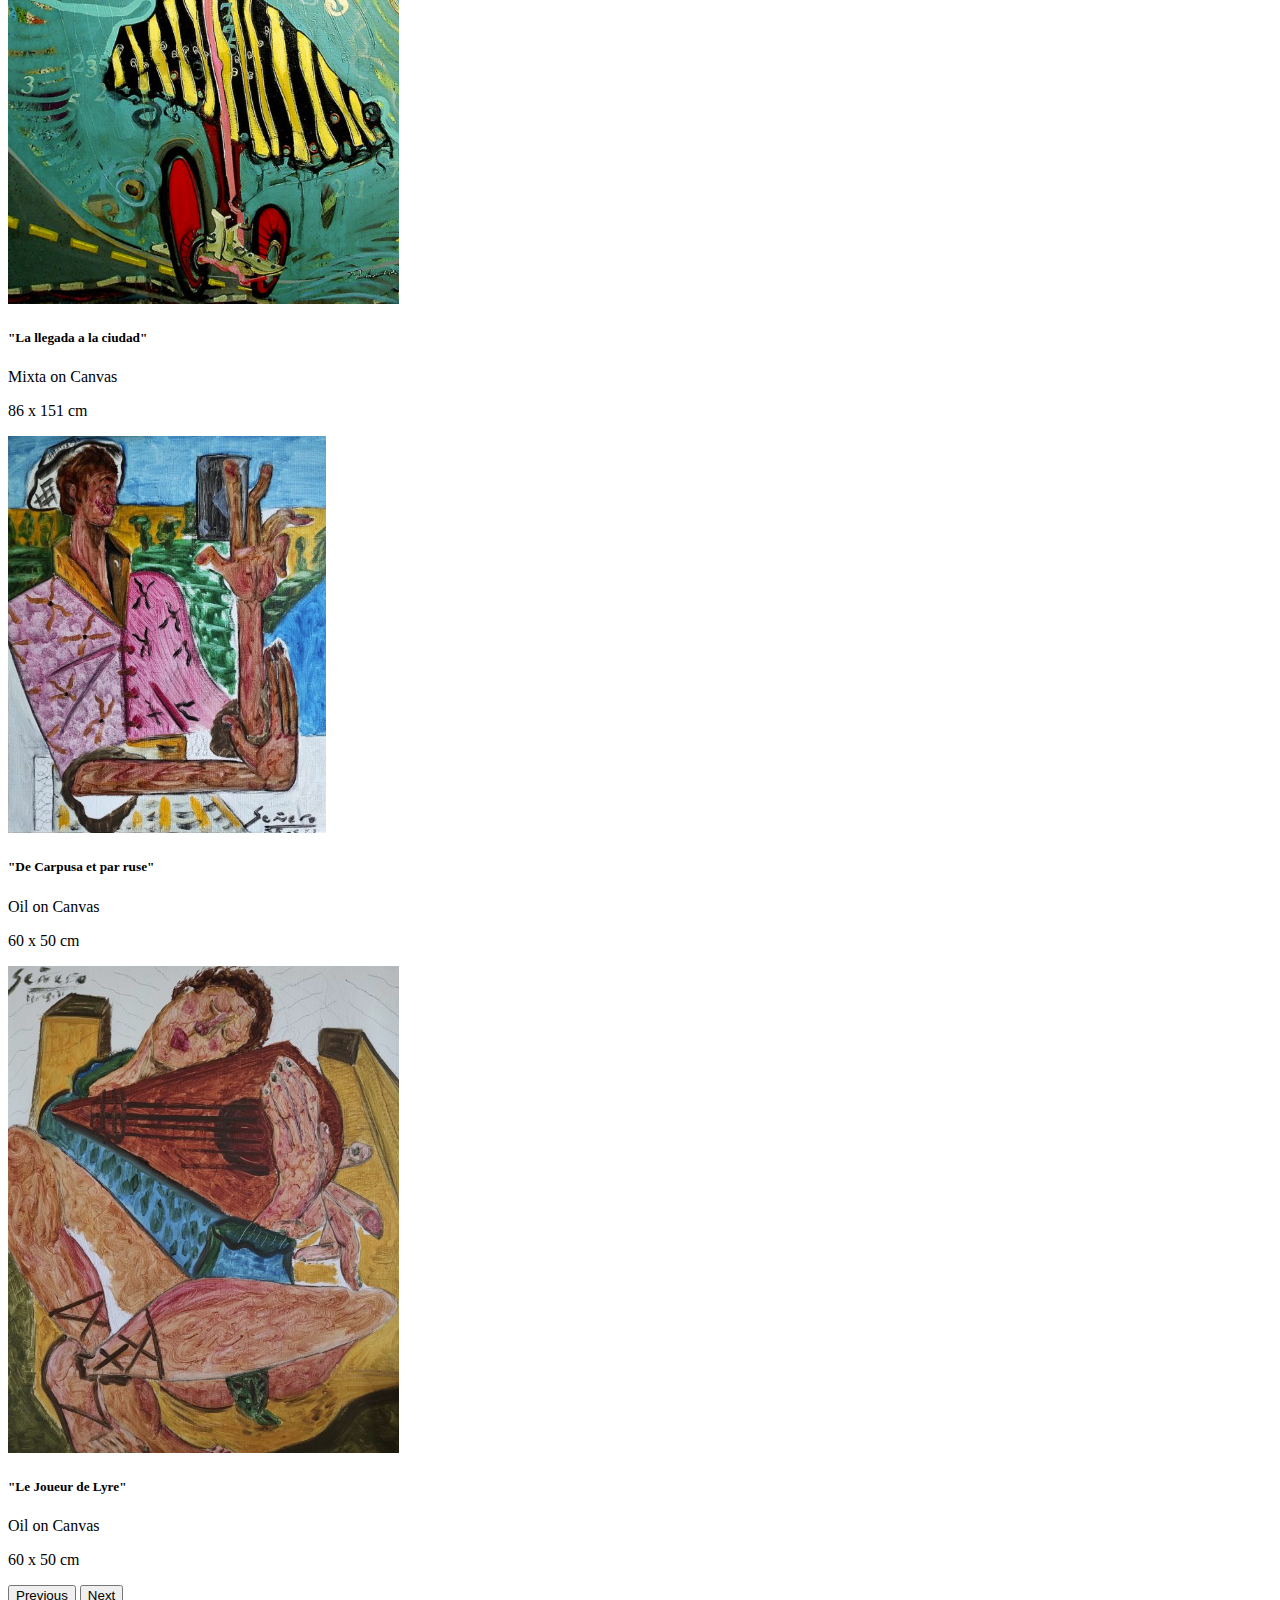
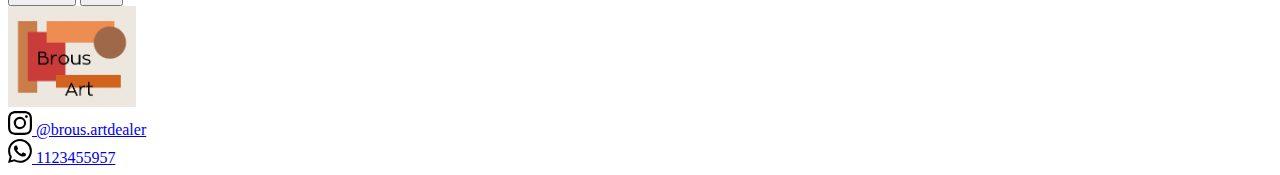
==== commit c7d1aa42: "cambios entrega 2" ====
--- a/index.html
+++ b/index.html
@@ -4,7 +4,7 @@
     <!-- Required meta tags -->
     <meta charset="utf-8" />
     <meta name="viewport" content="width=device-width, initial-scale=1" />
-
+    <title>Brous Art</title>
     <!-- Bootstrap CSS -->
     <link
       href="https://cdn.jsdelivr.net/npm/bootstrap@5.0.2/dist/css/bootstrap.min.css"
@@ -51,6 +51,9 @@
               <li class="nav-item">
                 <a class="nav-link" href="#obras">Obras</a>
               </li>
+              <li class="nav-item">
+                <a class="nav-link" href="./shop.html">Shop</a>
+              </li>
             </ul>
           </div>
         </div>
@@ -300,32 +303,18 @@
           /></a>
         </div>
         <div class="col-md-4">
-          <a
-            href="https://www.instagram.com/brous.artdealer?igsh=MTJwZ2JqejhmYXEyMg=="
-            class="footerDerecha"
-            ><svg
-              xmlns="http://www.w3.org/2000/svg"
-              width="32"
-              height="32"
-              fill="black
-              class="bi bi-instagram"
-              viewBox="0 0 16 16"
-            >
-              <path
-                d="M8 0C5.829 0 5.556.01 4.703.048 3.85.088 3.269.222 2.76.42a3.9 3.9 0 0 0-1.417.923A3.9 3.9 0 0 0 .42 2.76C.222 3.268.087 3.85.048 4.7.01 5.555 0 5.827 0 8.001c0 2.172.01 2.444.048 3.297.04.852.174 1.433.372 1.942.205.526.478.972.923 1.417.444.445.89.719 1.416.923.51.198 1.09.333 1.942.372C5.555 15.99 5.827 16 8 16s2.444-.01 3.298-.048c.851-.04 1.434-.174 1.943-.372a3.9 3.9 0 0 0 1.416-.923c.445-.445.718-.891.923-1.417.197-.509.332-1.09.372-1.942C15.99 10.445 16 10.173 16 8s-.01-2.445-.048-3.299c-.04-.851-.175-1.433-.372-1.941a3.9 3.9 0 0 0-.923-1.417A3.9 3.9 0 0 0 13.24.42c-.51-.198-1.092-.333-1.943-.372C10.443.01 10.172 0 7.998 0zm-.717 1.442h.718c2.136 0 2.389.007 3.232.046.78.035 1.204.166 1.486.275.373.145.64.319.92.599s.453.546.598.92c.11.281.24.705.275 1.485.039.843.047 1.096.047 3.231s-.008 2.389-.047 3.232c-.035.78-.166 1.203-.275 1.485a2.5 2.5 0 0 1-.599.919c-.28.28-.546.453-.92.598-.28.11-.704.24-1.485.276-.843.038-1.096.047-3.232.047s-2.39-.009-3.233-.047c-.78-.036-1.203-.166-1.485-.276a2.5 2.5 0 0 1-.92-.598 2.5 2.5 0 0 1-.6-.92c-.109-.281-.24-.705-.275-1.485-.038-.843-.046-1.096-.046-3.233s.008-2.388.046-3.231c.036-.78.166-1.204.276-1.486.145-.373.319-.64.599-.92s.546-.453.92-.598c.282-.11.705-.24 1.485-.276.738-.034 1.024-.044 2.515-.045zm4.988 1.328a.96.96 0 1 0 0 1.92.96.96 0 0 0 0-1.92m-4.27 1.122a4.109 4.109 0 1 0 0 8.217 4.109 4.109 0 0 0 0-8.217m0 1.441a2.667 2.667 0 1 1 0 5.334 2.667 2.667 0 0 1 0-5.334"
-              /></svg>
-              <p>@brous.artdealer</p>
-            </a>
+          <a href="#" class="text-decoration-none">
+            <svg xmlns="http://www.w3.org/2000/svg" width="24" height="24" fill="black" class="bi bi-instagram" viewBox="0 0 16 16">
+              <path d="M8 0C5.829 0 5.556.01 4.703.048 3.85.088 3.269.222 2.76.42a3.9 3.9 0 0 0-1.417.923A3.9 3.9 0 0 0 .42 2.76C.222 3.268.087 3.85.048 4.7.01 5.555 0 5.827 0 8.001c0 2.172.01 2.444.048 3.297.04.852.174 1.433.372 1.942.205.526.478.972.923 1.417.444.445.89.719 1.416.923.51.198 1.09.333 1.942.372C5.555 15.99 5.827 16 8 16s2.444-.01 3.298-.048c.851-.04 1.434-.174 1.943-.372a3.9 3.9 0 0 0 1.416-.923c.445-.445.718-.891.923-1.417.197-.509.332-1.09.372-1.942C15.99 10.445 16 10.173 16 8s-.01-2.445-.048-3.299c-.04-.851-.175-1.433-.372-1.941a3.9 3.9 0 0 0-.923-1.417A3.9 3.9 0 0 0 13.24.42c-.51-.198-1.092-.333-1.943-.372C10.443.01 10.172 0 7.998 0zm-.717 1.442h.718c2.136 0 2.389.007 3.232.046.78.035 1.204.166 1.486.275.373.145.64.319.92.599s.453.546.598.92c.11.281.24.705.275 1.485.039.843.047 1.096.047 3.231s-.008 2.389-.047 3.232c-.035.78-.166 1.203-.275 1.485a2.5 2.5 0 0 1-.599.919c-.28.28-.546.453-.92.598-.28.11-.704.24-1.485.276-.843.038-1.096.047-3.232.047s-2.39-.009-3.233-.047c-.78-.036-1.203-.166-1.485-.276a2.5 2.5 0 0 1-.92-.598 2.5 2.5 0 0 1-.6-.92c-.109-.281-.24-.705-.275-1.485-.038-.843-.046-1.096-.046-3.233s.008-2.388.046-3.231c.036-.78.166-1.204.276-1.486.145-.373.319-.64.599-.92s.546-.453.92-.598c.282-.11.705-.24 1.485-.276.738-.034 1.024-.044 2.515-.045zm4.988 1.328a.96.96 0 1 0 0 1.92.96.96 0 0 0 0-1.92m-4.27 1.122a4.109 4.109 0 1 0 0 8.217 4.109 4.109 0 0 0 0-8.217m0 1.441a2.667 2.667 0 1 1 0 5.334 2.667 2.667 0 0 1 0-5.334"/>
+            </svg> @brous.artdealer
+          </a>
         </div>
         <div class="col-md-4">
           <a href="#" class="footerDerecha"
             >
-            <svg xmlns="http://www.w3.org/2000/svg" width="32" height="32" fill="black" class="bi bi-whatsapp" viewBox="0 0 16 16">
+            <svg xmlns="http://www.w3.org/2000/svg" width="24" height="24" fill="black" class="bi bi-whatsapp" viewBox="0 0 16 16">
                 <path d="M13.601 2.326A7.85 7.85 0 0 0 7.994 0C3.627 0 .068 3.558.064 7.926c0 1.399.366 2.76 1.057 3.965L0 16l4.204-1.102a7.9 7.9 0 0 0 3.79.965h.004c4.368 0 7.926-3.558 7.93-7.93A7.9 7.9 0 0 0 13.6 2.326zM7.994 14.521a6.6 6.6 0 0 1-3.356-.92l-.24-.144-2.494.654.666-2.433-.156-.251a6.56 6.56 0 0 1-1.007-3.505c0-3.626 2.957-6.584 6.591-6.584a6.56 6.56 0 0 1 4.66 1.931 6.56 6.56 0 0 1 1.928 4.66c-.004 3.639-2.961 6.592-6.592 6.592m3.615-4.934c-.197-.099-1.17-.578-1.353-.646-.182-.065-.315-.099-.445.099-.133.197-.513.646-.627.775-.114.133-.232.148-.43.05-.197-.1-.836-.308-1.592-.985-.59-.525-.985-1.175-1.103-1.372-.114-.198-.011-.304.088-.403.087-.088.197-.232.296-.346.1-.114.133-.198.198-.33.065-.134.034-.248-.015-.347-.05-.099-.445-1.076-.612-1.47-.16-.389-.323-.335-.445-.34-.114-.007-.247-.007-.38-.007a.73.73 0 0 0-.529.247c-.182.198-.691.677-.691 1.654s.71 1.916.81 2.049c.098.133 1.394 2.132 3.383 2.992.47.205.84.326 1.129.418.475.152.904.129 1.246.08.38-.058 1.171-.48 1.338-.943.164-.464.164-.86.114-.943-.049-.084-.182-.133-.38-.232"/>
-              </svg>
-              <p>
-                1123455957
-              </p>
+              </svg> 1123455957
         </a>
         </div>
       </div>
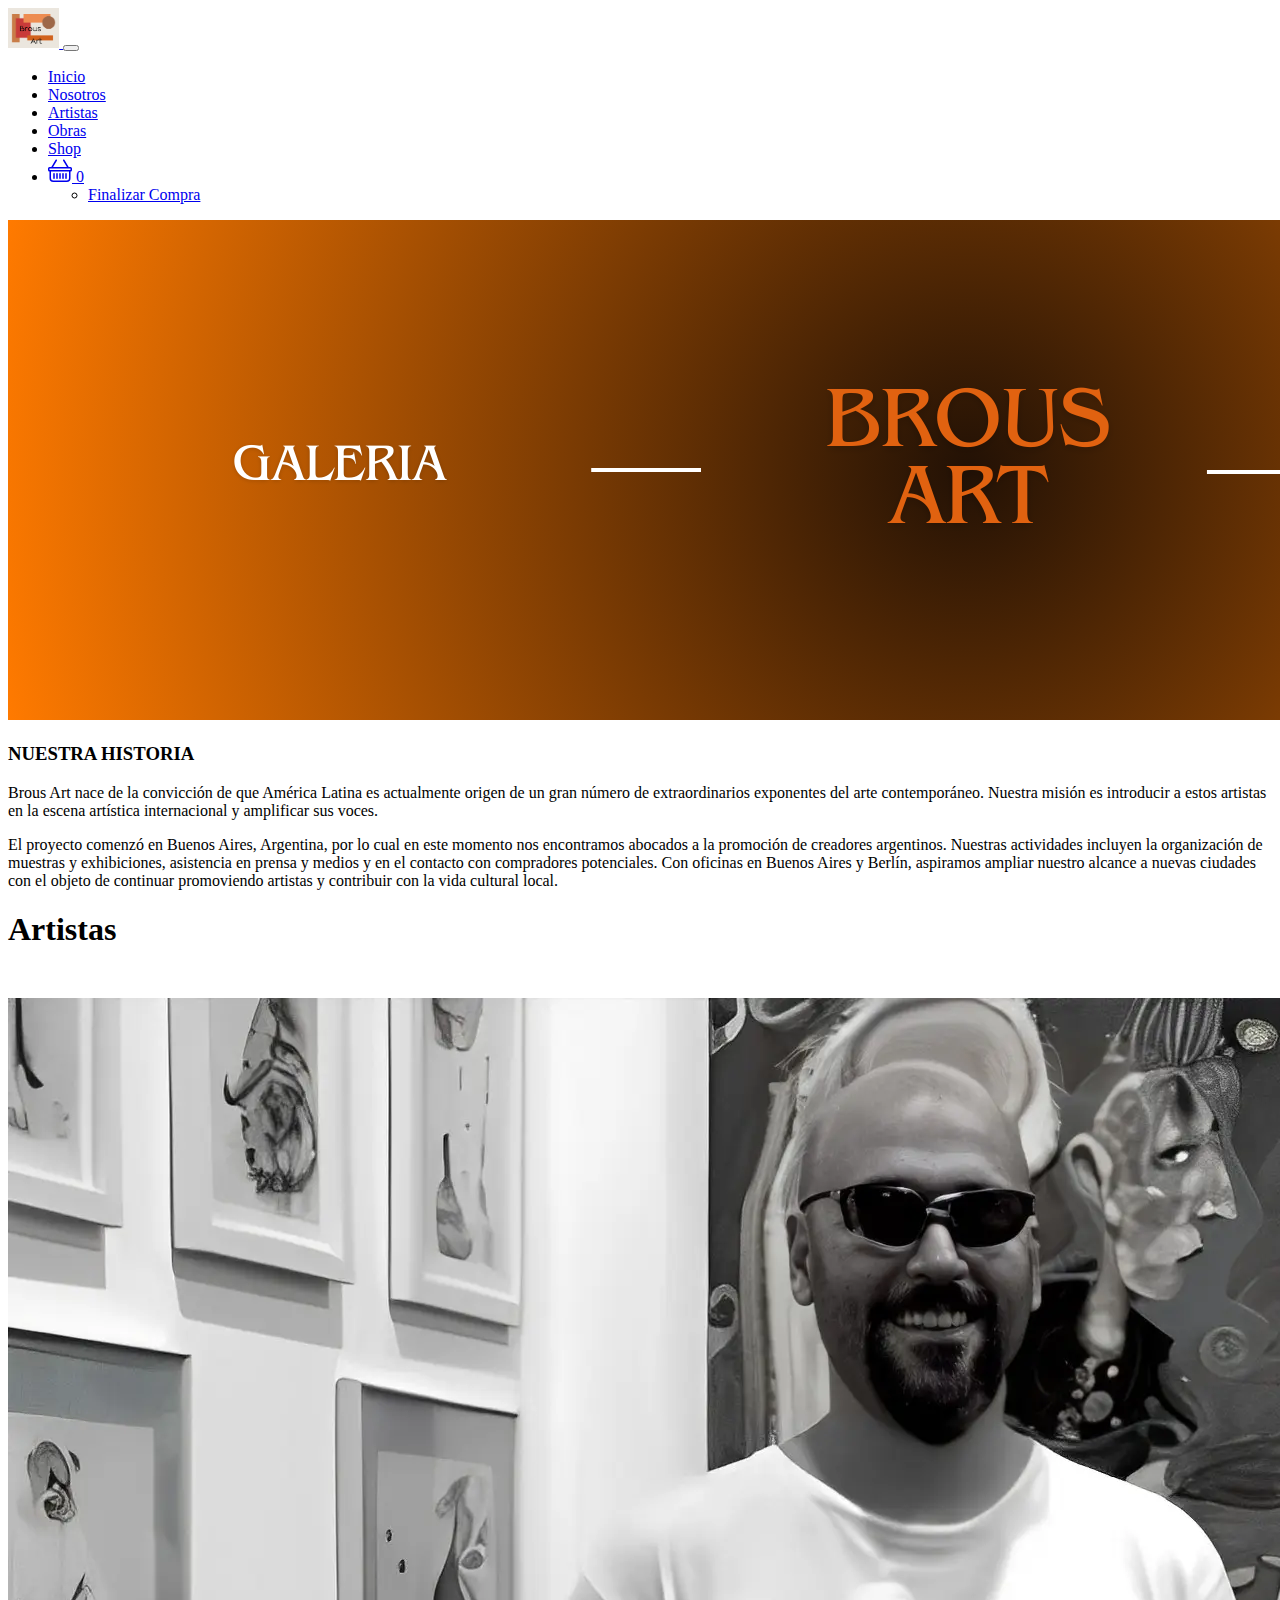
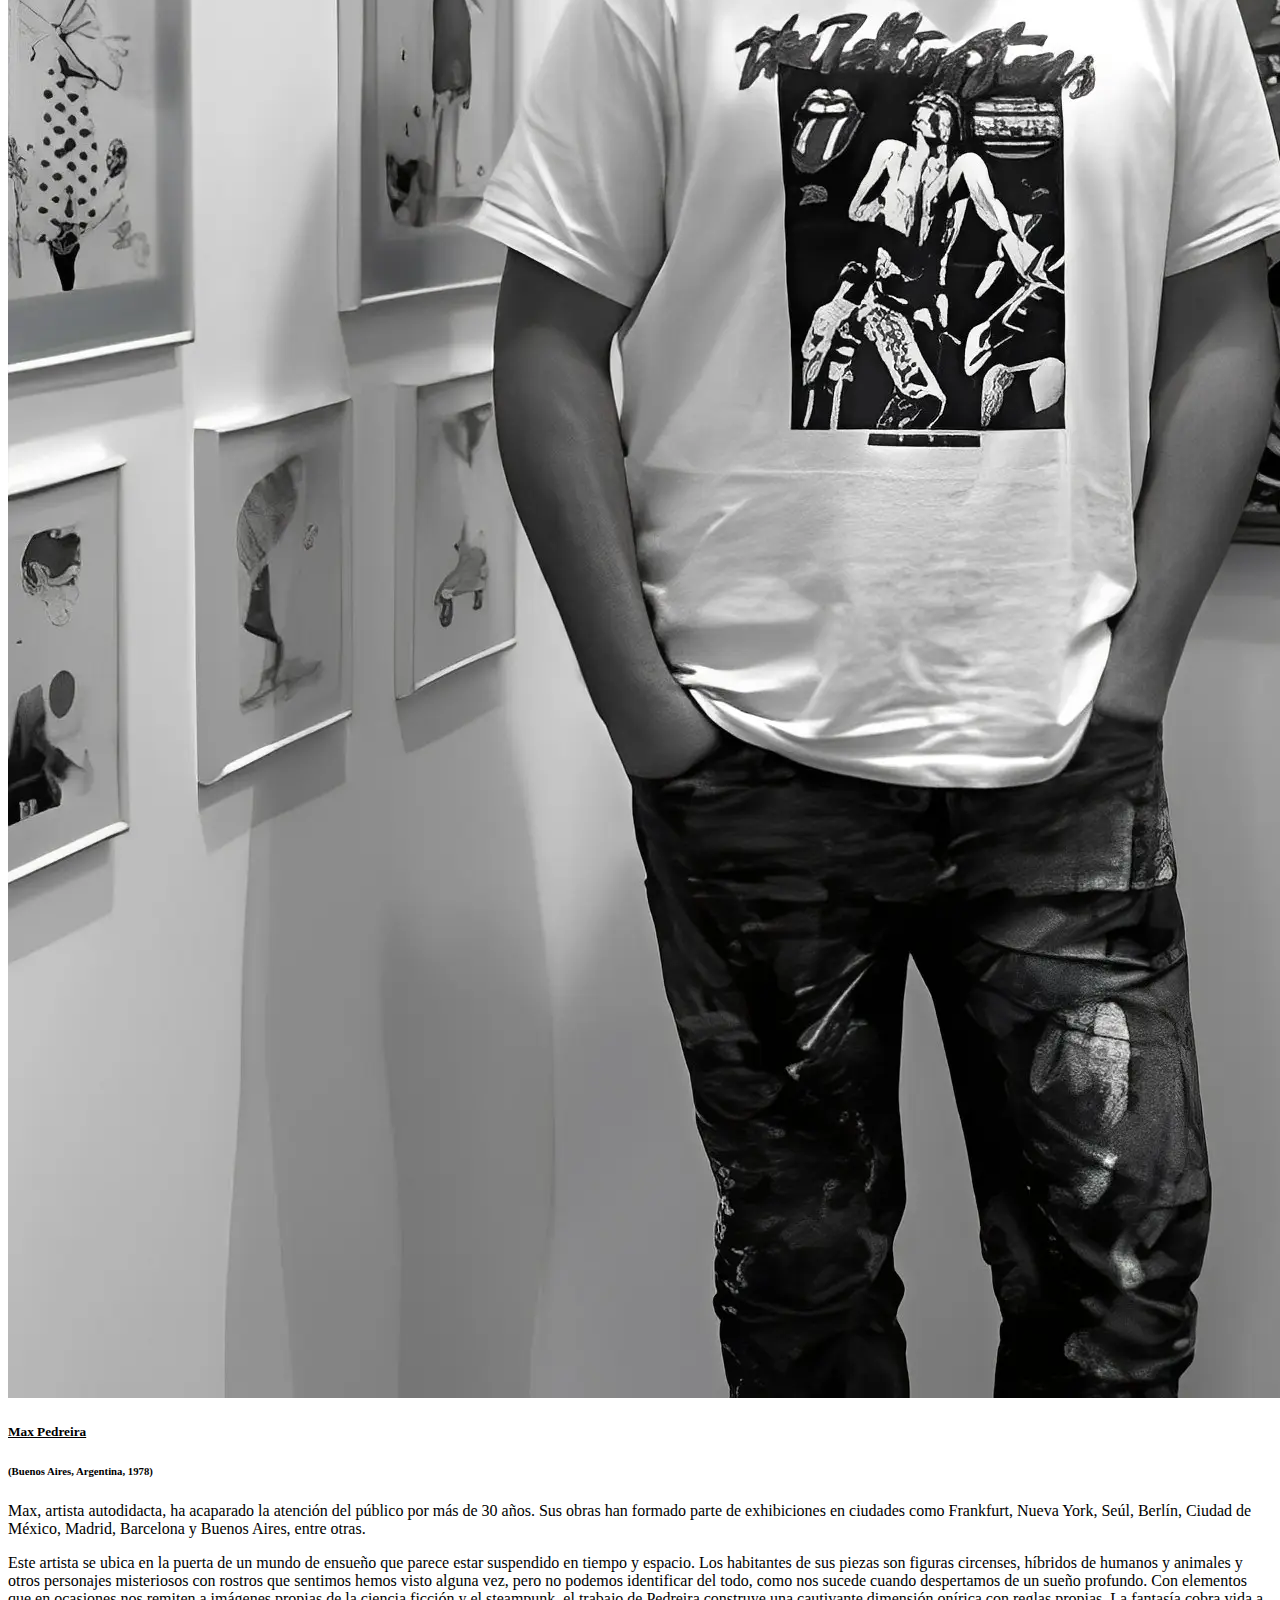
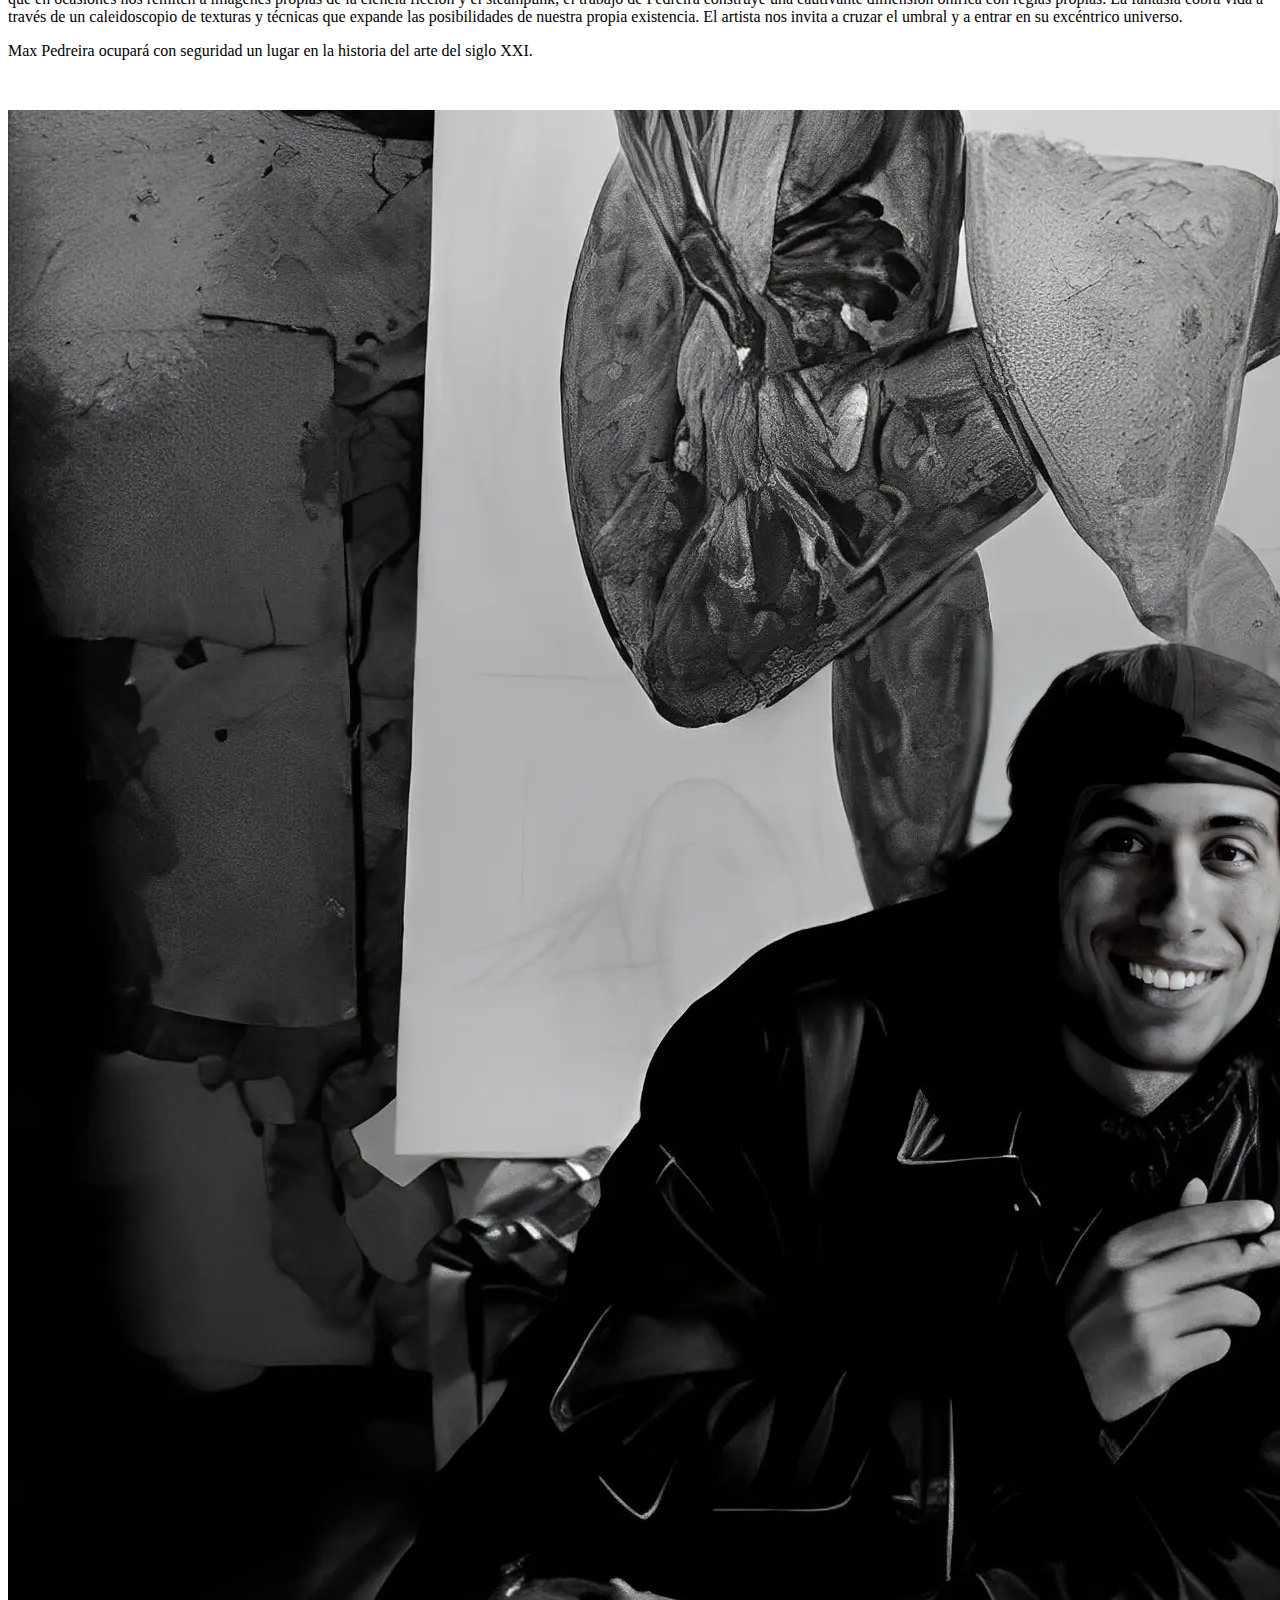
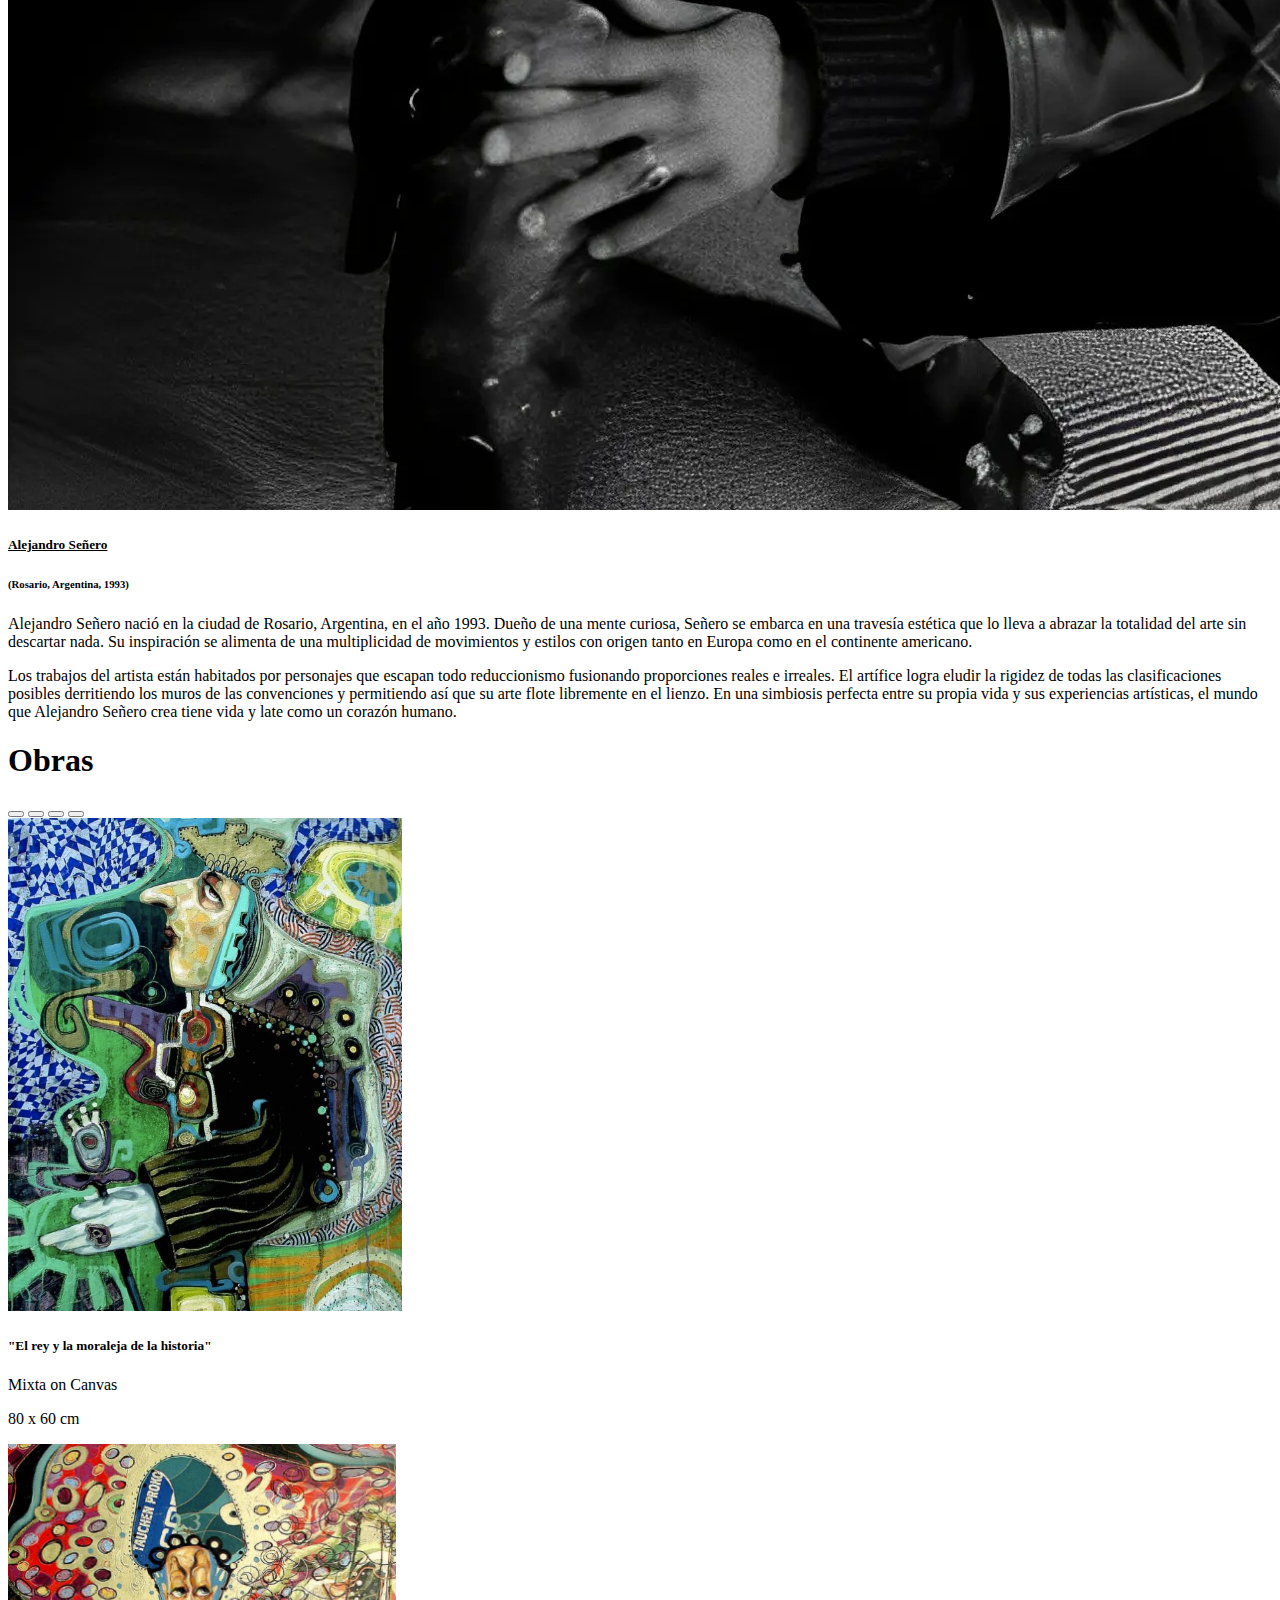
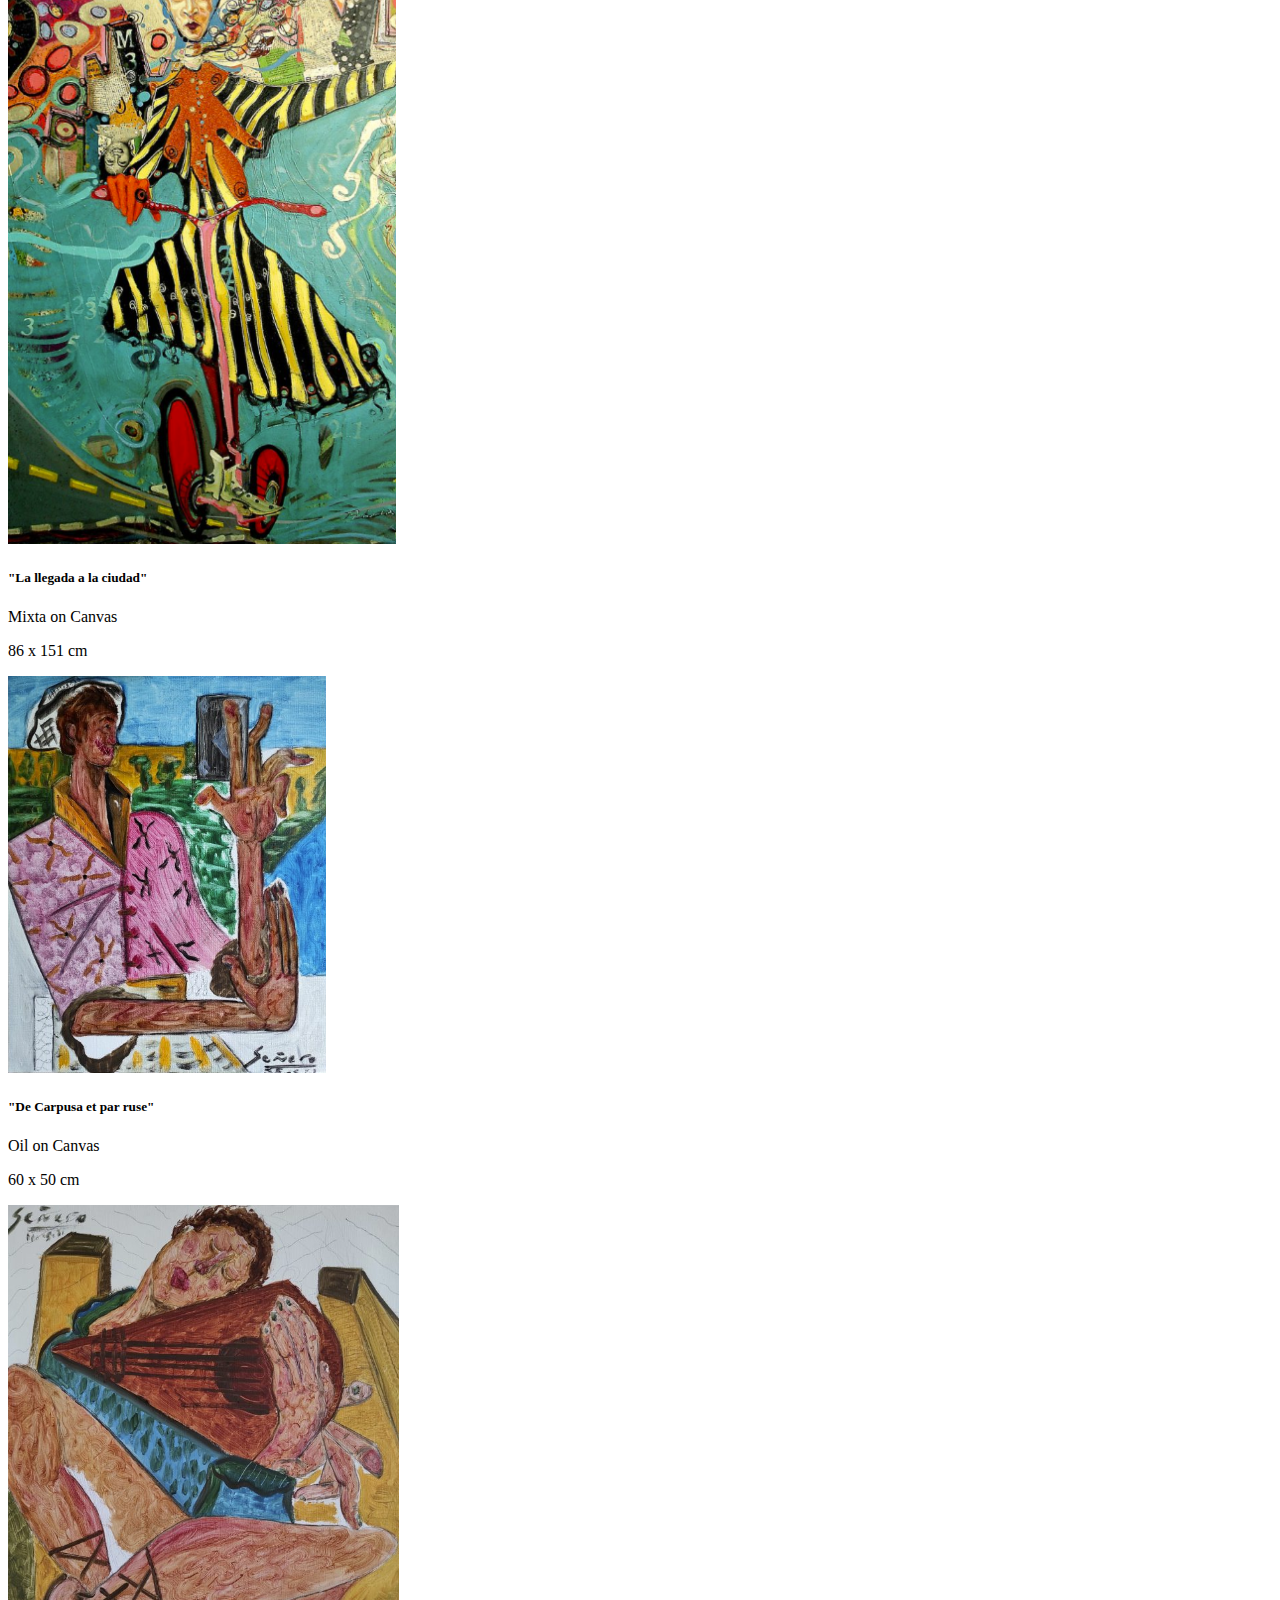
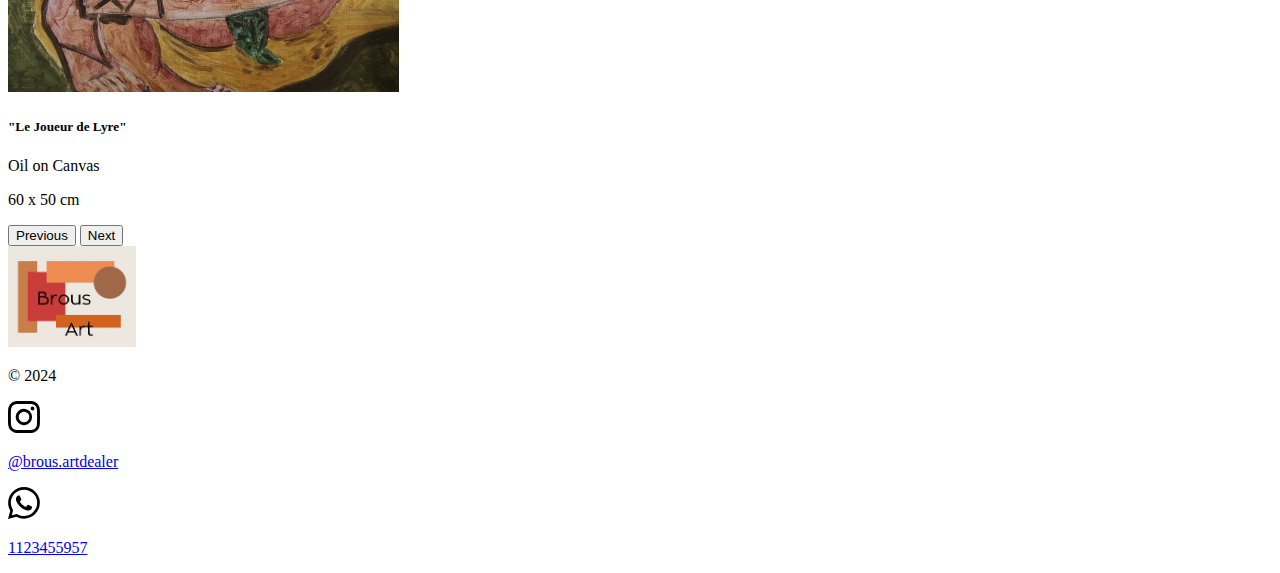
==== commit 1ecb5f3a: "cambio final" ====
--- a/index.html
+++ b/index.html
@@ -1,5 +1,5 @@
 <!DOCTYPE html>
-<html lang="en">
+<html lang="es">
   <head>
     <!-- Required meta tags -->
     <meta charset="utf-8" />
@@ -16,331 +16,349 @@
       rel="stylesheet"
       href="https://cdn.jsdelivr.net/npm/bootstrap-icons@1.11.3/font/bootstrap-icons.min.css"
     />
+    <link rel="stylesheet" href="css/style.css" />
+    <link rel="stylesheet" href="css/carousel.css" />
   </head>
-  <body>
-    <section class="container-fluid">
+  <body> 
+    <!--navbar-->
       <nav class="navbar navbar-expand-lg navbar-light bg-light fixed-top">
         <div class="container-fluid">
-          <a class="navbar-brand" href="#"><img
-              style="width: 4vw !important"
-              src="images/logo.PNG"
-              alt="Logo"
-          /></a>
-          <button
-            class="navbar-toggler"
-            type="button"
-            data-bs-toggle="collapse"
-            data-bs-target="#navbarSupportedContent"
-            aria-controls="navbarSupportedContent"
-            aria-expanded="false"
-            aria-label="Toggle navigation"
-          >
+          <a class="navbar-brand" href="#">
+            <img style="width: 4vw !important" src="images/logo.PNG" alt="Logo" />
+          </a>
+          <button class="navbar-toggler" type="button" data-bs-toggle="collapse" data-bs-target="#navbarSupportedContent"
+            aria-controls="navbarSupportedContent" aria-expanded="false" aria-label="Toggle navigation">
             <span class="navbar-toggler-icon"></span>
           </button>
           <div class="collapse navbar-collapse" id="navbarSupportedContent">
             <ul class="navbar-nav mr-auto">
               <li class="nav-item active">
-                <a class="nav-link" href="#inicio">Inicio</a>
+                <a class="nav-link" href="index.html#inicio">Inicio</a>
               </li>
               <li class="nav-item">
-                <a class="nav-link" href="#nosotros">Nosotros</a>
+                <a class="nav-link" href="index.html#nosotros">Nosotros</a>
               </li>
               <li class="nav-item">
-                <a class="nav-link" href="#artistas">Artistas</a>
+                <a class="nav-link" href="index.html#artistas">Artistas</a>
               </li>
               <li class="nav-item">
-                <a class="nav-link" href="#obras">Obras</a>
-              </li>
-              <li class="nav-item">
+                <a class="nav-link" href="index.html#obras">Obras</a>
+              </li>
+           	<li class="nav-item">
                 <a class="nav-link" href="./shop.html">Shop</a>
-              </li>
+              	</li>
+	           <li class="nav-item dropdown">
+                <a class="nav-link dropdown-toggle" href="#" role="button" data-bs-toggle="dropdown" aria-expanded="false">
+                  <svg xmlns="http://www.w3.org/2000/svg" width="24" height="24" fill="currentColor" class="bi bi-basket" viewBox="0 0 16 16">
+                    <path d="M5.757 1.071a.5.5 0 0 1 .172.686L3.383 6h9.234L10.07 1.757a.5.5 0 1 1 .858-.514L13.783 6H15a1 1 0 0 1 1 1v1a1 1 0 0 1-1 1v4.5a2.5 2.5 0 0 1-2.5 2.5h-9A2.5 2.5 0 0 1 1 13.5V9a1 1 0 0 1-1-1V7a1 1 0 0 1 1-1h1.217L5.07 1.243a.5.5 0 0 1 .686-.172zM2 9v4.5A1.5 1.5 0 0 0 3.5 15h9a1.5 1.5 0 0 0 1.5-1.5V9zM1 7v1h14V7zm3 3a.5.5 0 0 1 .5.5v3a.5.5 0 0 1-1 0v-3A.5.5 0 0 1 4 10m2 0a.5.5 0 0 1 .5.5v3a.5.5 0 0 1-1 0v-3A.5.5 0 0 1 6 10m2 0a.5.5 0 0 1 .5.5v3a.5.5 0 0 1-1 0v-3A.5.5 0 0 1 8 10m2 0a.5.5 0 0 1 .5.5v3a.5.5 0 0 1-1 0v-3a.5.5 0 0 1 .5-.5m2 0a.5.5 0 0 1 .5.5v3a.5.5 0 0 1-1 0v-3a.5.5 0 0 1 .5-.5"></path>
+                  </svg>
+                  <span id="cart-count">0</span>
+                </a>
+                <ul class="dropdown-menu mt-3" id="cart-items">
+                </ul>
+              </li>
+
+	
             </ul>
           </div>
         </div>
       </nav>
+      <!-- end navbar -->
+      <!-- inicio -->
       <section id="inicio">
         <div class="row mb-5">
-            <img
-              class="img-fluid"
-              src="images/brous_main.png"
-              alt="foto principal"
-            />
-          </div>
+          <img class="img-fluid" src="images/brous_main.png" alt="foto principal" />
+        </div>
       </section>
-      <div class="row mb-5">
-      <section id="nosotros">
-        <article class="col-md-12">
-          <div class="card">
-            <div class="card-body">
-                <p class="card-title h2 text-center"><u>Nuestra historia</u></p>
-              <p class="card-text">
-                Brous Art nace de la convicción de que América Latina es
-                actualmente origen de un gran número de extraordinarios
-                exponentes del arte contemporáneo. Nuestra misión es introducir
-                a estos artistas en la escena artística internacional y
-                amplificar sus voces. El proyecto comenzó en Buenos Aires,
-                Argentina, por lo cual en este momento nos encontramos abocados
-                a la promoción de creadores argentinos. Nuestras actividades
-                incluyen la organización de muestras y exhibiciones, asistencia
-                en prensa y medios y en el contacto con compradores potenciales.
-                Con oficinas en Buenos Aires y Berlín, aspiramos ampliar nuestro
-                alcance a nuevas ciudades con el objeto de continuar promoviendo
-                artistas y contribuir con la vida cultural local.
-              </p>
-            </div>
-          </div>
-        </article>
-      
-    </section>
-</div>
-      <section id="artistas">
-      <div class="row mb-5">
-        <p class="h1 text-center">Artistas</p>
-        <div class="col-md-6">
-          <div class="card">
-            <img
-              src="images/MP_pic.webp"
-              class="card-img-top"
-              alt="Foto de Max Pedreira"
-            />
-            <div class="card-body">
-              <h5 class="card-title"><u>Max Pedreira</u></h5>
-              <h6 class="card-subtitle mb-2 text-muted">
-                (Buenos Aires, Argentina, 1978)
-              </h6>
-              <p class="card-text">
-                Max, artista autodidacta, ha acaparado la atención del público
-                por más de 30 años. Sus obras han formado parte de exhibiciones
-                en ciudades como Frankfurt, Nueva York, Seúl, Berlín, Ciudad de
-                México, Madrid, Barcelona y Buenos Aires, entre otras.
-              </p>
-              <p class="card-text">
-                Este artista se ubica en la puerta de un mundo de ensueño que
-                parece estar suspendido en tiempo y espacio. Los habitantes de
-                sus piezas son figuras circenses, híbridos de humanos y animales
-                y otros personajes misteriosos con rostros que sentimos hemos
-                visto alguna vez, pero no podemos identificar del todo, como nos
-                sucede cuando despertamos de un sueño profundo. Con elementos
-                que en ocasiones nos remiten a imágenes propias de la ciencia
-                ficción y el steampunk, el trabajo de Pedreira construye una
-                cautivante dimensión onírica con reglas propias. La fantasía
-                cobra vida a través de un caleidoscopio de texturas y técnicas
-                que expande las posibilidades de nuestra propia existencia. El
-                artista nos invita a cruzar el umbral y a entrar en su
-                excéntrico universo.
-              </p>
-              <p class="card-text">
-                Max Pedreira ocupará con seguridad un lugar en la historia del
-                arte del siglo XXI.
-              </p>
-            </div>
-          </div>
-        </div>
-        <div class="col-md-6">
-          <div class="card">
-            <img
-              src="images/AS_pic.webp"
-              class="card-img-top"
-              alt="Foto de Alejandro Señero"
-            />
-            <div class="card-body">
-              <h5 class="card-title"><u>Alejandro Señero</u></h5>
-              <h6 class="card-subtitle mb-2 text-muted">
-                (Rosario, Argentina, 1993)
-              </h6>
-              <p class="card-text">
-                Alejandro Señero nació en la ciudad de Rosario, Argentina, en el
-                año 1993. Dueño de una mente curiosa, Señero se embarca en una
-                travesía estética que lo lleva a abrazar la totalidad del arte
-                sin descartar nada. Su inspiración se alimenta de una
-                multiplicidad de movimientos y estilos con origen tanto en
-                Europa como en el continente americano.
-              </p>
-              <p class="card-text">
-                Los trabajos del artista están habitados por personajes que
-                escapan todo reduccionismo fusionando proporciones reales e
-                irreales. El artífice logra eludir la rigidez de todas las
-                clasificaciones posibles derritiendo los muros de las
-                convenciones y permitiendo así que su arte flote libremente en
-                el lienzo. En una simbiosis perfecta entre su propia vida y sus
-                experiencias artísticas, el mundo que Alejandro Señero crea
-                tiene vida y late como un corazón humano.
-              </p>
+      <!-- end inicio -->
+      <!-- sobre nosotros -->
+      <section id="nosotros" class="pt-5 pb-5">
+        <div class="container wrapabout mt-5">
+          <div class="red"></div>
+          <div class="row">
+            <div class="col-lg-12 align-items-center justify-content-left d-flex mb-5 mb-lg-0">
+              <div class="blockabout">
+                <div class="blockabout-inner text-center text-sm-start">
+                  <div class="title-big pb-3 mb-3">
+                    <h3>NUESTRA HISTORIA</h3>
+                  </div>
+                  <p class="description-p text-muted pe-0 pe-lg-0">
+                    Brous Art nace de la convicción de que América Latina es
+                    actualmente origen de un gran número de extraordinarios
+                    exponentes del arte contemporáneo. Nuestra misión es introducir
+                    a estos artistas en la escena artística internacional y
+                    amplificar sus voces.
+                  </p>
+                  <p class="description-p text-muted pe-0 pe-lg-0">
+                    El proyecto comenzó en Buenos Aires,
+                    Argentina, por lo cual en este momento nos encontramos abocados
+                    a la promoción de creadores argentinos. Nuestras actividades
+                    incluyen la organización de muestras y exhibiciones, asistencia
+                    en prensa y medios y en el contacto con compradores potenciales.
+                    Con oficinas en Buenos Aires y Berlín, aspiramos ampliar nuestro
+                    alcance a nuevas ciudades con el objeto de continuar promoviendo
+                    artistas y contribuir con la vida cultural local.
+                  </p>
+                </div>
+              </div>
+            </div>
+          </div>
+        </div>
+      </section>
+      <!-- end sobre nosotros -->
+
+      <!--Artistas -->
+ <section id="artistas" class="mb-5 pt-5">
+      <div class="container">
+        <div class="row mt-5">
+          <h1 class="text-center">Artistas</h1>
+        </div>
+        <div class="row">
+          <div class="col-md-6">
+            <div class="card">
+              <img
+                src="images/MP_pic.webp"
+                class="card-img-top"
+                alt="Foto de Max Pedreira"
+              />
+              <div class="card-body">
+                <h5 class="card-title"><u>Max Pedreira</u></h5>
+                <h6 class="card-subtitle mb-2 text-muted">
+                  (Buenos Aires, Argentina, 1978)
+                </h6>
+                <p class="card-text">
+                  Max, artista autodidacta, ha acaparado la atención del público
+                  por más de 30 años. Sus obras han formado parte de exhibiciones
+                  en ciudades como Frankfurt, Nueva York, Seúl, Berlín, Ciudad de
+                  México, Madrid, Barcelona y Buenos Aires, entre otras.
+                </p>
+                <p class="card-text">
+                  Este artista se ubica en la puerta de un mundo de ensueño que
+                  parece estar suspendido en tiempo y espacio. Los habitantes de
+                  sus piezas son figuras circenses, híbridos de humanos y animales
+                  y otros personajes misteriosos con rostros que sentimos hemos
+                  visto alguna vez, pero no podemos identificar del todo, como nos
+                  sucede cuando despertamos de un sueño profundo. Con elementos
+                  que en ocasiones nos remiten a imágenes propias de la ciencia
+                  ficción y el steampunk, el trabajo de Pedreira construye una
+                  cautivante dimensión onírica con reglas propias. La fantasía
+                  cobra vida a través de un caleidoscopio de texturas y técnicas
+                  que expande las posibilidades de nuestra propia existencia. El
+                  artista nos invita a cruzar el umbral y a entrar en su
+                  excéntrico universo.
+                </p>
+                <p class="card-text">
+                  Max Pedreira ocupará con seguridad un lugar en la historia del
+                  arte del siglo XXI.
+                </p>
+              </div>
+            </div>
+          </div>
+          <div class="col-md-6">
+            <div class="card">
+              <img
+                src="images/AS_pic.webp"
+                class="card-img-top"
+                alt="Foto de Alejandro Señero"
+              />
+              <div class="card-body">
+                <h5 class="card-title"><u>Alejandro Señero</u></h5>
+                <h6 class="card-subtitle mb-2 text-muted">
+                  (Rosario, Argentina, 1993)
+                </h6>
+                <p class="card-text">
+                  Alejandro Señero nació en la ciudad de Rosario, Argentina, en el
+                  año 1993. Dueño de una mente curiosa, Señero se embarca en una
+                  travesía estética que lo lleva a abrazar la totalidad del arte
+                  sin descartar nada. Su inspiración se alimenta de una
+                  multiplicidad de movimientos y estilos con origen tanto en
+                  Europa como en el continente americano.
+                </p>
+                <p class="card-text">
+                  Los trabajos del artista están habitados por personajes que
+                  escapan todo reduccionismo fusionando proporciones reales e
+                  irreales. El artífice logra eludir la rigidez de todas las
+                  clasificaciones posibles derritiendo los muros de las
+                  convenciones y permitiendo así que su arte flote libremente en
+                  el lienzo. En una simbiosis perfecta entre su propia vida y sus
+                  experiencias artísticas, el mundo que Alejandro Señero crea
+                  tiene vida y late como un corazón humano.
+                </p>
+              </div>
             </div>
           </div>
         </div>
       </div>
     </section>
-      <style>
-        #carouselExampleCaptions .carousel-item img {
-          max-width: 500px;
-          margin: 0 auto;
-        }
-
-        .carousel-control-next-icon {
-          background-image: url("data:image/svg+xml;charset=utf8,%3Csvg xmlns='http://www.w3.org/2000/svg' fill='black' viewBox='0 0 8 8'%3E%3Cpath d='M2.75 0l-1.5 1.5 2.5 2.5-2.5 2.5 1.5 1.5 4-4-4-4z'/%3E%3C/svg%3E");
-        }
-
-        .carousel-control-prev-icon {
-          background-image: url("data:image/svg+xml;charset=utf8,%3Csvg xmlns='http://www.w3.org/2000/svg' fill='black' viewBox='0 0 8 8'%3E%3Cpath d='M5.25 0l-4 4 4 4 1.5-1.5-2.5-2.5 2.5-2.5-1.5-1.5z'/%3E%3C/svg%3E");
-        }
-      </style>
-      <section id="obras">
+      <!-- End Artistas -->
+        <!-- carrousel -->
+      <section id="obras" class="pt-5">
+          <h1 class="text-center mt-5">Obras</h1>
         <div class="row mb-5">
-            <div
+          <div
             id="carouselExampleCaptions"
             class="carousel slide"
             data-bs-ride="carousel"
-            >
+          >
             <div class="carousel-indicators">
-                <button
+              <button
                 type="button"
                 data-bs-target="#carouselExampleCaptions"
                 data-bs-slide-to="0"
                 class="active"
                 aria-current="true"
                 aria-label="Slide 1"
-                ></button>
-                <button
+              ></button>
+              <button
                 type="button"
                 data-bs-target="#carouselExampleCaptions"
                 data-bs-slide-to="1"
                 aria-label="Slide 2"
-                ></button>
-                <button
+              ></button>
+              <button
                 type="button"
                 data-bs-target="#carouselExampleCaptions"
                 data-bs-slide-to="2"
                 aria-label="Slide 3"
-                ></button>
-                <button
+              ></button>
+              <button
                 type="button"
                 data-bs-target="#carouselExampleCaptions"
                 data-bs-slide-to="3"
                 aria-label="Slide 4"
-                ></button>
+              ></button>
             </div>
             <div class="carousel-inner">
-                <div class="carousel-item active">
+              <div class="carousel-item active">
                 <img
-                    src="images/cuadro1_mp.png"
-                    class="d-block w-100"
-                    alt="..."
+                  src="images/cuadro1_mp.png"
+                  class="d-block w-100"
+                  alt="..."
                 />
                 <div class="carousel-caption">
-                    <h5>"El rey y la moraleja de la historia"</h5>
-                    <p>Mixta on Canvas</p>
-                    <p>80 x 60 cm</p>
-                </div>
-                </div>
-                <div class="carousel-item">
+                  <h5>"El rey y la moraleja de la historia"</h5>
+                  <p>Mixta on Canvas</p>
+                  <p>80 x 60 cm</p>
+                </div>
+              </div>
+              <div class="carousel-item">
                 <img
-                    src="images/cuadro2_mp.png"
-                    class="d-block w-100"
-                    alt="..."
+                  src="images/cuadro2_mp.png"
+                  class="d-block w-100"
+                  alt="..."
                 />
                 <div class="carousel-caption">
                   <h5>"La llegada a la ciudad"</h5>
                   <p>Mixta on Canvas</p>
                   <p>86 x 151 cm</p>
                 </div>
-                </div>
-                <div class="carousel-item">
+              </div>
+              <div class="carousel-item">
                 <img
-                    src="images/cuadro1_as.png"
-                    class="d-block w-100"
-                    alt="..."
+                  src="images/cuadro1_as.png"
+                  class="d-block w-100"
+                  alt="..."
                 />
                 <div class="carousel-caption">
                   <h5>"De Carpusa et par ruse"</h5>
                   <p>Oil on Canvas</p>
                   <p>60 x 50 cm</p>
                 </div>
-                </div>
-                <div class="carousel-item">
+              </div>
+              <div class="carousel-item">
                 <img
-                    src="images/cuadro2_as.png"
-                    class="d-block w-100"
-                    alt="..."
+                  src="images/cuadro2_as.png"
+                  class="d-block w-100"
+                  alt="..."
                 />
                 <div class="carousel-caption">
                   <h5>"Le Joueur de Lyre"</h5>
                   <p>Oil on Canvas</p>
                   <p>60 x 50 cm</p>
                 </div>
-                </div>
+              </div>
             </div>
             <button
-                class="carousel-control-prev"
-                type="button"
-                data-bs-target="#carouselExampleCaptions"
-                data-bs-slide="prev"
+              class="carousel-control-prev"
+              type="button"
+              data-bs-target="#carouselExampleCaptions"
+              data-bs-slide="prev"
             >
-                <span class="carousel-control-prev-icon" aria-hidden="true"></span>
-                <span class="visually-hidden">Previous</span>
+              <span class="carousel-control-prev-icon" aria-hidden="true"></span>
+              <span class="visually-hidden">Previous</span>
             </button>
             <button
-                class="carousel-control-next"
-                type="button"
-                data-bs-target="#carouselExampleCaptions"
-                data-bs-slide="next"
+              class="carousel-control-next"
+              type="button"
+              data-bs-target="#carouselExampleCaptions"
+              data-bs-slide="next"
             >
-                <span class="carousel-control-next-icon" aria-hidden="true"></span>
-                <span class="visually-hidden">Next</span>
+              <span class="carousel-control-next-icon" aria-hidden="true"></span>
+              <span class="visually-hidden">Next</span>
             </button>
-            </div>
-        </div>
-    </section>
-    </div>
-    <footer>
-      <div class="row">
-        <div class="col-md-4">
-          <a href="index.html"
-            ><img
-              style="width: 10vw !important"
-              src="images/logo.PNG"
-              alt="Logo"
+          </div>
+        </div>
+      </section>
+    <!-- end Carrousel -->
+    <!--FOOTER-->
+    <footer class="row row-cols-5 py-5 my-5 border-top">
+      <div class="col">
+        <a class="d-flex align-items-center mb-3 link-dark text-decoration-none" href="index.html"
+          ><img
+            style="width: 10vw !important"
+            src="images/logo.PNG"
+            alt="Logo"
           /></a>
-        </div>
-        <div class="col-md-4">
-          <a href="#" class="text-decoration-none">
-            <svg xmlns="http://www.w3.org/2000/svg" width="24" height="24" fill="black" class="bi bi-instagram" viewBox="0 0 16 16">
-              <path d="M8 0C5.829 0 5.556.01 4.703.048 3.85.088 3.269.222 2.76.42a3.9 3.9 0 0 0-1.417.923A3.9 3.9 0 0 0 .42 2.76C.222 3.268.087 3.85.048 4.7.01 5.555 0 5.827 0 8.001c0 2.172.01 2.444.048 3.297.04.852.174 1.433.372 1.942.205.526.478.972.923 1.417.444.445.89.719 1.416.923.51.198 1.09.333 1.942.372C5.555 15.99 5.827 16 8 16s2.444-.01 3.298-.048c.851-.04 1.434-.174 1.943-.372a3.9 3.9 0 0 0 1.416-.923c.445-.445.718-.891.923-1.417.197-.509.332-1.09.372-1.942C15.99 10.445 16 10.173 16 8s-.01-2.445-.048-3.299c-.04-.851-.175-1.433-.372-1.941a3.9 3.9 0 0 0-.923-1.417A3.9 3.9 0 0 0 13.24.42c-.51-.198-1.092-.333-1.943-.372C10.443.01 10.172 0 7.998 0zm-.717 1.442h.718c2.136 0 2.389.007 3.232.046.78.035 1.204.166 1.486.275.373.145.64.319.92.599s.453.546.598.92c.11.281.24.705.275 1.485.039.843.047 1.096.047 3.231s-.008 2.389-.047 3.232c-.035.78-.166 1.203-.275 1.485a2.5 2.5 0 0 1-.599.919c-.28.28-.546.453-.92.598-.28.11-.704.24-1.485.276-.843.038-1.096.047-3.232.047s-2.39-.009-3.233-.047c-.78-.036-1.203-.166-1.485-.276a2.5 2.5 0 0 1-.92-.598 2.5 2.5 0 0 1-.6-.92c-.109-.281-.24-.705-.275-1.485-.038-.843-.046-1.096-.046-3.233s.008-2.388.046-3.231c.036-.78.166-1.204.276-1.486.145-.373.319-.64.599-.92s.546-.453.92-.598c.282-.11.705-.24 1.485-.276.738-.034 1.024-.044 2.515-.045zm4.988 1.328a.96.96 0 1 0 0 1.92.96.96 0 0 0 0-1.92m-4.27 1.122a4.109 4.109 0 1 0 0 8.217 4.109 4.109 0 0 0 0-8.217m0 1.441a2.667 2.667 0 1 1 0 5.334 2.667 2.667 0 0 1 0-5.334"/>
-            </svg> @brous.artdealer
-          </a>
-        </div>
-        <div class="col-md-4">
-          <a href="#" class="footerDerecha"
-            >
-            <svg xmlns="http://www.w3.org/2000/svg" width="24" height="24" fill="black" class="bi bi-whatsapp" viewBox="0 0 16 16">
-                <path d="M13.601 2.326A7.85 7.85 0 0 0 7.994 0C3.627 0 .068 3.558.064 7.926c0 1.399.366 2.76 1.057 3.965L0 16l4.204-1.102a7.9 7.9 0 0 0 3.79.965h.004c4.368 0 7.926-3.558 7.93-7.93A7.9 7.9 0 0 0 13.6 2.326zM7.994 14.521a6.6 6.6 0 0 1-3.356-.92l-.24-.144-2.494.654.666-2.433-.156-.251a6.56 6.56 0 0 1-1.007-3.505c0-3.626 2.957-6.584 6.591-6.584a6.56 6.56 0 0 1 4.66 1.931 6.56 6.56 0 0 1 1.928 4.66c-.004 3.639-2.961 6.592-6.592 6.592m3.615-4.934c-.197-.099-1.17-.578-1.353-.646-.182-.065-.315-.099-.445.099-.133.197-.513.646-.627.775-.114.133-.232.148-.43.05-.197-.1-.836-.308-1.592-.985-.59-.525-.985-1.175-1.103-1.372-.114-.198-.011-.304.088-.403.087-.088.197-.232.296-.346.1-.114.133-.198.198-.33.065-.134.034-.248-.015-.347-.05-.099-.445-1.076-.612-1.47-.16-.389-.323-.335-.445-.34-.114-.007-.247-.007-.38-.007a.73.73 0 0 0-.529.247c-.182.198-.691.677-.691 1.654s.71 1.916.81 2.049c.098.133 1.394 2.132 3.383 2.992.47.205.84.326 1.129.418.475.152.904.129 1.246.08.38-.058 1.171-.48 1.338-.943.164-.464.164-.86.114-.943-.049-.084-.182-.133-.38-.232"/>
-              </svg> 1123455957
+        <p class="text-muted">© 2024</p>
+      </div>
+      <div class="col"></div>
+      <div class="col">
+        <a
+          href="https://www.instagram.com/brous.artdealer?igsh=MTJwZ2JqejhmYXEyMg=="
+          class="d-flex align-items-center mb-3 link-dark text-decoration-none"
+          target="_blank"
+        >
+          <svg
+            xmlns="http://www.w3.org/2000/svg"
+            width="32"
+            height="32"
+            fill="black"
+            class="bi bi-instagram"
+            viewBox="0 0 16 16"
+          >
+            <path
+              d="M8 0C5.829 0 5.556.01 4.703.048 3.85.088 3.269.222 2.76.42a3.9 3.9 0 0 0-1.417.923A3.9 3.9 0 0 0 .42 2.76C.222 3.268.087 3.85.048 4.7.01 5.555 0 5.827 0 8.001c0 2.172.01 2.444.048 3.297.04.852.174 1.433.372 1.942.205.526.478.972.923 1.417.444.445.89.719 1.416.923.51.198 1.09.333 1.942.372C5.555 15.99 5.827 16 8 16s2.444-.01 3.298-.048c.851-.04 1.434-.174 1.943-.372a3.9 3.9 0 0 0 1.416-.923c.445-.445.718-.891.923-1.417.197-.509.332-1.09.372-1.942C15.99 10.445 16 10.173 16 8s-.01-2.445-.048-3.299c-.04-.851-.175-1.433-.372-1.941a3.9 3.9 0 0 0-.923-1.417A3.9 3.9 0 0 0 13.24.42c-.51-.198-1.092-.333-1.943-.372C10.443.01 10.172 0 7.998 0zm-.717 1.442h.718c2.136 0 2.389.007 3.232.046.78.035 1.204.166 1.486.275.373.145.64.319.92.599s.453.546.598.92c.11.281.24.705.275 1.485.039.843.047 1.096.047 3.231s-.008 2.389-.047 3.232c-.035.78-.166 1.203-.275 1.485a2.5 2.5 0 0 1-.599.919c-.28.28-.546.453-.92.598-.28.11-.704.24-1.485.276-.843.038-1.096.047-3.232.047s-2.39-.009-3.233-.047c-.78-.036-1.203-.166-1.485-.276a2.5 2.5 0 0 1-.92-.598 2.5 2.5 0 0 1-.6-.92c-.109-.281-.24-.705-.275-1.485-.038-.843-.046-1.096-.046-3.233s.008-2.388.046-3.231c.036-.78.166-1.204.276-1.486.145-.373.319-.64.599-.92s.546-.453.92-.598c.282-.11.705-.24 1.485-.276.738-.034 1.024-.044 2.515-.045zm4.988 1.328a.96.96 0 1 0 0 1.92.96.96 0 0 0 0-1.92m-4.27 1.122a4.109 4.109 0 1 0 0 8.217 4.109 4.109 0 0 0 0-8.217m0 1.441a2.667 2.667 0 1 1 0 5.334 2.667 2.667 0 0 1 0-5.334"
+            />
+          </svg>
+          <p>@brous.artdealer</p>
         </a>
-        </div>
       </div>
-
-      <!-- Redes sociales -->
+      <div class="col"></div>
+      <div class="col">
+        <a href="https://wa.me/+541191123455957" target="_blank" class="d-flex align-items-center mb-3 link-dark text-decoration-none"
+        >
+          <svg xmlns="http://www.w3.org/2000/svg" width="32" height="32" fill="black" class="bi bi-whatsapp" viewBox="0 0 16 16">
+            <path d="M13.601 2.326A7.85 7.85 0 0 0 7.994 0C3.627 0 .068 3.558.064 7.926c0 1.399.366 2.76 1.057 3.965L0 16l4.204-1.102a7.9 7.9 0 0 0 3.79.965h.004c4.368 0 7.926-3.558 7.93-7.93A7.9 7.9 0 0 0 13.6 2.326zM7.994 14.521a6.6 6.6 0 0 1-3.356-.92l-.24-.144-2.494.654.666-2.433-.156-.251a6.56 6.56 0 0 1-1.007-3.505c0-3.626 2.957-6.584 6.591-6.584a6.56 6.56 0 0 1 4.66 1.931 6.56 6.56 0 0 1 1.928 4.66c-.004 3.639-2.961 6.592-6.592 6.592m3.615-4.934c-.197-.099-1.17-.578-1.353-.646-.182-.065-.315-.099-.445.099-.133.197-.513.646-.627.775-.114.133-.232.148-.43.05-.197-.1-.836-.308-1.592-.985-.59-.525-.985-1.175-1.103-1.372-.114-.198-.011-.304.088-.403.087-.088.197-.232.296-.346.1-.114.133-.198.198-.33.065-.134.034-.248-.015-.347-.05-.099-.445-1.076-.612-1.47-.16-.389-.323-.335-.445-.34-.114-.007-.247-.007-.38-.007a.73.73 0 0 0-.529.247c-.182.198-.691.677-.691 1.654s.71 1.916.81 2.049c.098.133 1.394 2.132 3.383 2.992.47.205.84.326 1.129.418.475.152.904.129 1.246.08.38-.058 1.171-.48 1.338-.943.164-.464.164-.86.114-.943-.049-.084-.182-.133-.38-.232"/>
+          </svg>
+          <p>
+            1123455957
+          </p>
+        </a>
+      </div>
     </footer>
-    <!-- Optional JavaScript; choose one of the two! -->
-
-    <!-- Option 1: Bootstrap Bundle with Popper -->
+    <!-- END FOOTER -->
     <script
       src="https://cdn.jsdelivr.net/npm/bootstrap@5.0.2/dist/js/bootstrap.bundle.min.js"
       integrity="sha384-MrcW6ZMFYlzcLA8Nl+NtUVF0sA7MsXsP1UyJoMp4YLEuNSfAP+JcXn/tWtIaxVXM"
       crossorigin="anonymous"
     ></script>
-
     <script>
       document.addEventListener("DOMContentLoaded", function () {
         var myCarousel = document.querySelector("#carouselExampleCaptions");
         var carousel = new bootstrap.Carousel(myCarousel);
       });
     </script>
-
-    <!-- Option 2: Separate Popper and Bootstrap JS -->
-    <!--
-    <script src="https://cdn.jsdelivr.net/npm/@popperjs/core@2.9.2/dist/umd/popper.min.js" integrity="sha384-IQsoLXl5PILFhosVNubq5LC7Qb9DXgDA9i+tQ8Zj3iwWAwPtgFTxbJ8NT4GN1R8p" crossorigin="anonymous"></script>
-    <script src="https://cdn.jsdelivr.net/npm/bootstrap@5.0.2/dist/js/bootstrap.min.js" integrity="sha384-cVKIPhGWiC2Al4u+LWgxfKTRIcfu0JTxR+EQDz/bgldoEyl4H0zUF0QKbrJ0EcQF" crossorigin="anonymous"></script>
-    -->
+    <script src="scripts/cart.js"></script>
   </body>
 </html>
+
--- a/css/style.css
+++ b/css/style.css
@@ -0,0 +1,41 @@
+.img-footer{
+    width: 10vw !important;
+}
+
+/* Small devices (landscape phones, 544px and up) */
+@media (min-width: 544px) {  
+
+}
+ 
+/* Medium devices (tablets, 768px and up) The navbar toggle appears at this breakpoint */
+@media (min-width: 768px) {  
+
+}
+ 
+/* Large devices (desktops, 992px and up) */
+@media (min-width: 992px) { 
+
+}
+ 
+/* Extra large devices (large desktops, 1200px and up) */
+@media (min-width: 1200px) {  
+
+}
+
+.card {
+margin-top: 50px;
+align-items : center;
+}
+
+.imagen-cambiada {
+width : 200px;
+height: 300px;
+}
+
+ .fixed-button {
+        position: fixed;
+        top: 20px; /* Ajusta según sea necesario */
+        right: 20px; /* Ajusta según sea necesario */
+        z-index: 1000; /* Asegura que el botón esté encima de otros elementos */
+      }
+
--- a/css/carousel.css
+++ b/css/carousel.css
@@ -0,0 +1,14 @@
+#carouselExampleCaptions .carousel-item img {
+          max-width: 500px;
+	  max-height: 700px;
+          margin: 0 auto;
+        }
+
+.carousel-control-next-icon {
+          background-image: url("data:image/svg+xml;charset=utf8,%3Csvg xmlns='http://www.w3.org/2000/svg' fill='black' viewBox='0 0 8 8'%3E%3Cpath d='M2.75 0l-1.5 1.5 2.5 2.5-2.5 2.5 1.5 1.5 4-4-4-4z'/%3E%3C/svg%3E");
+        }
+
+.carousel-control-prev-icon {
+          background-image: url("data:image/svg+xml;charset=utf8,%3Csvg xmlns='http://www.w3.org/2000/svg' fill='black' viewBox='0 0 8 8'%3E%3Cpath d='M5.25 0l-4 4 4 4 1.5-1.5-2.5-2.5 2.5-2.5-1.5-1.5z'/%3E%3C/svg%3E");
+        }
+
